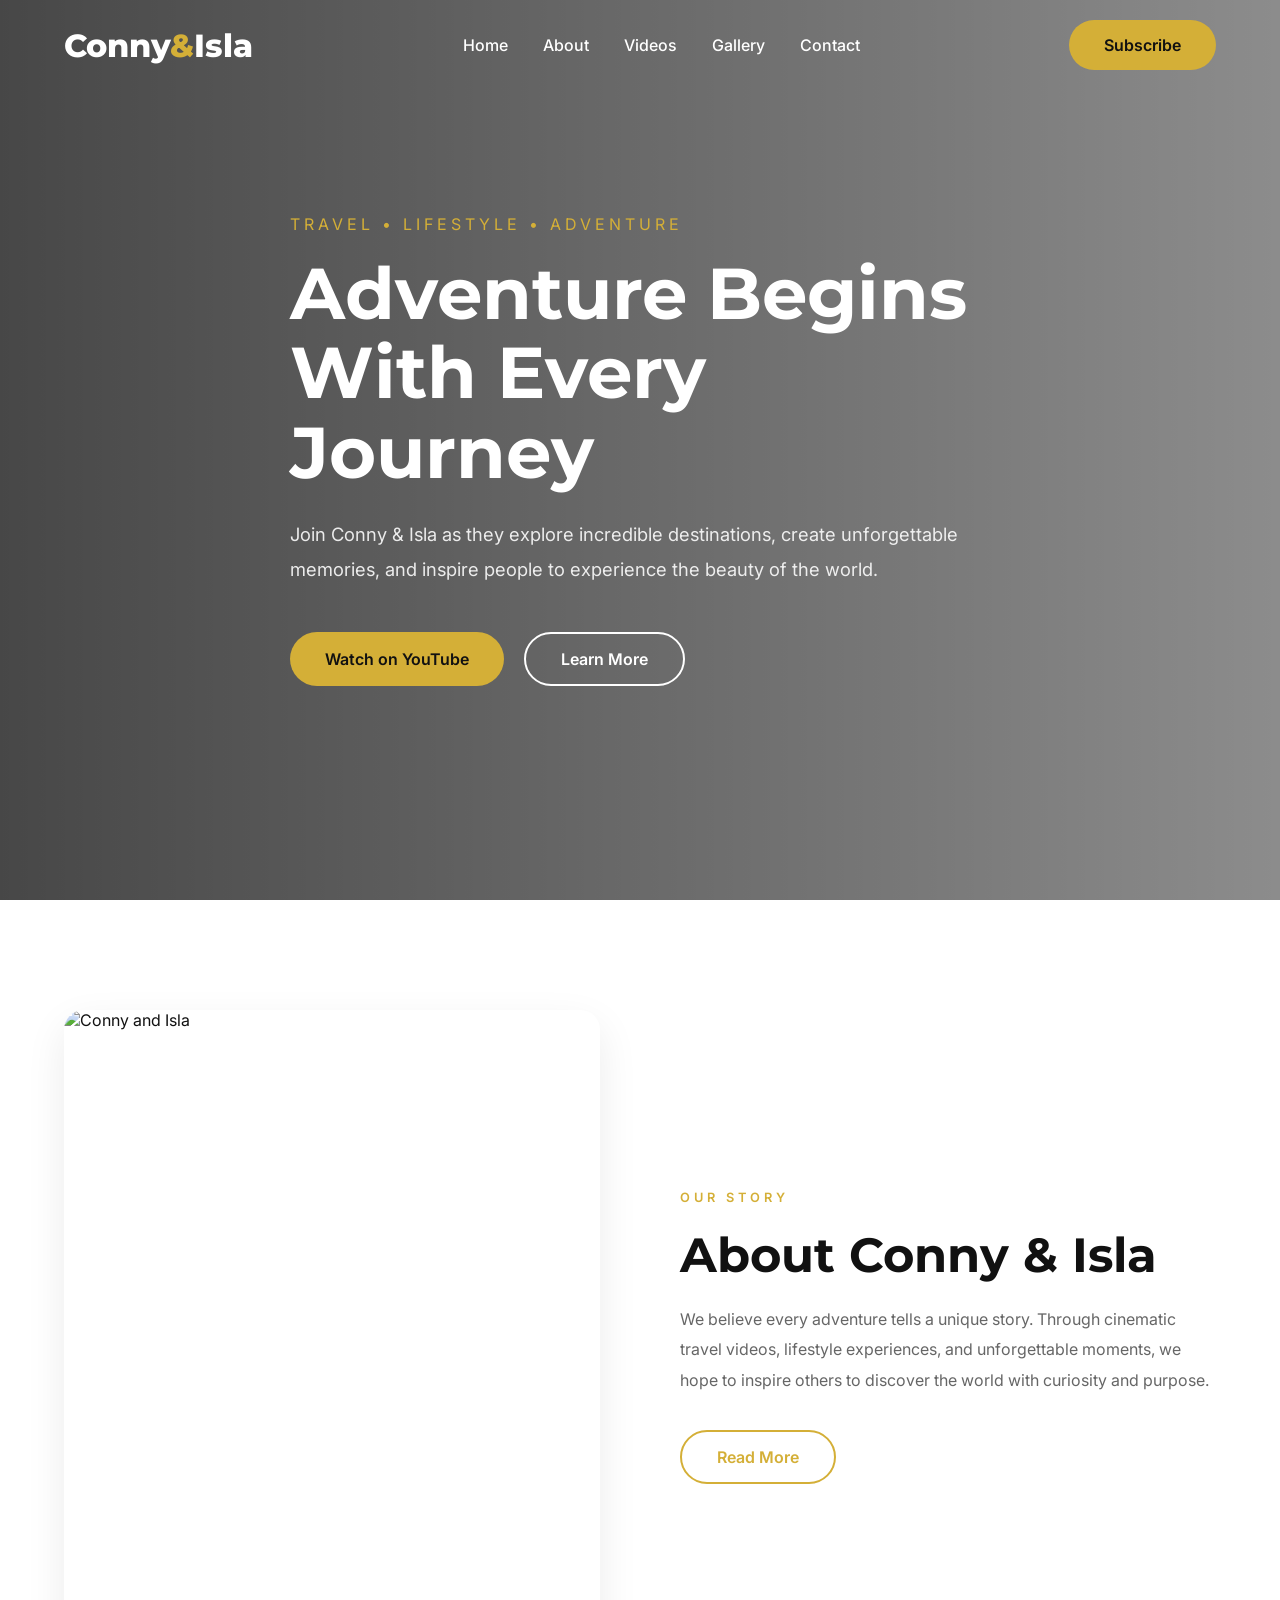
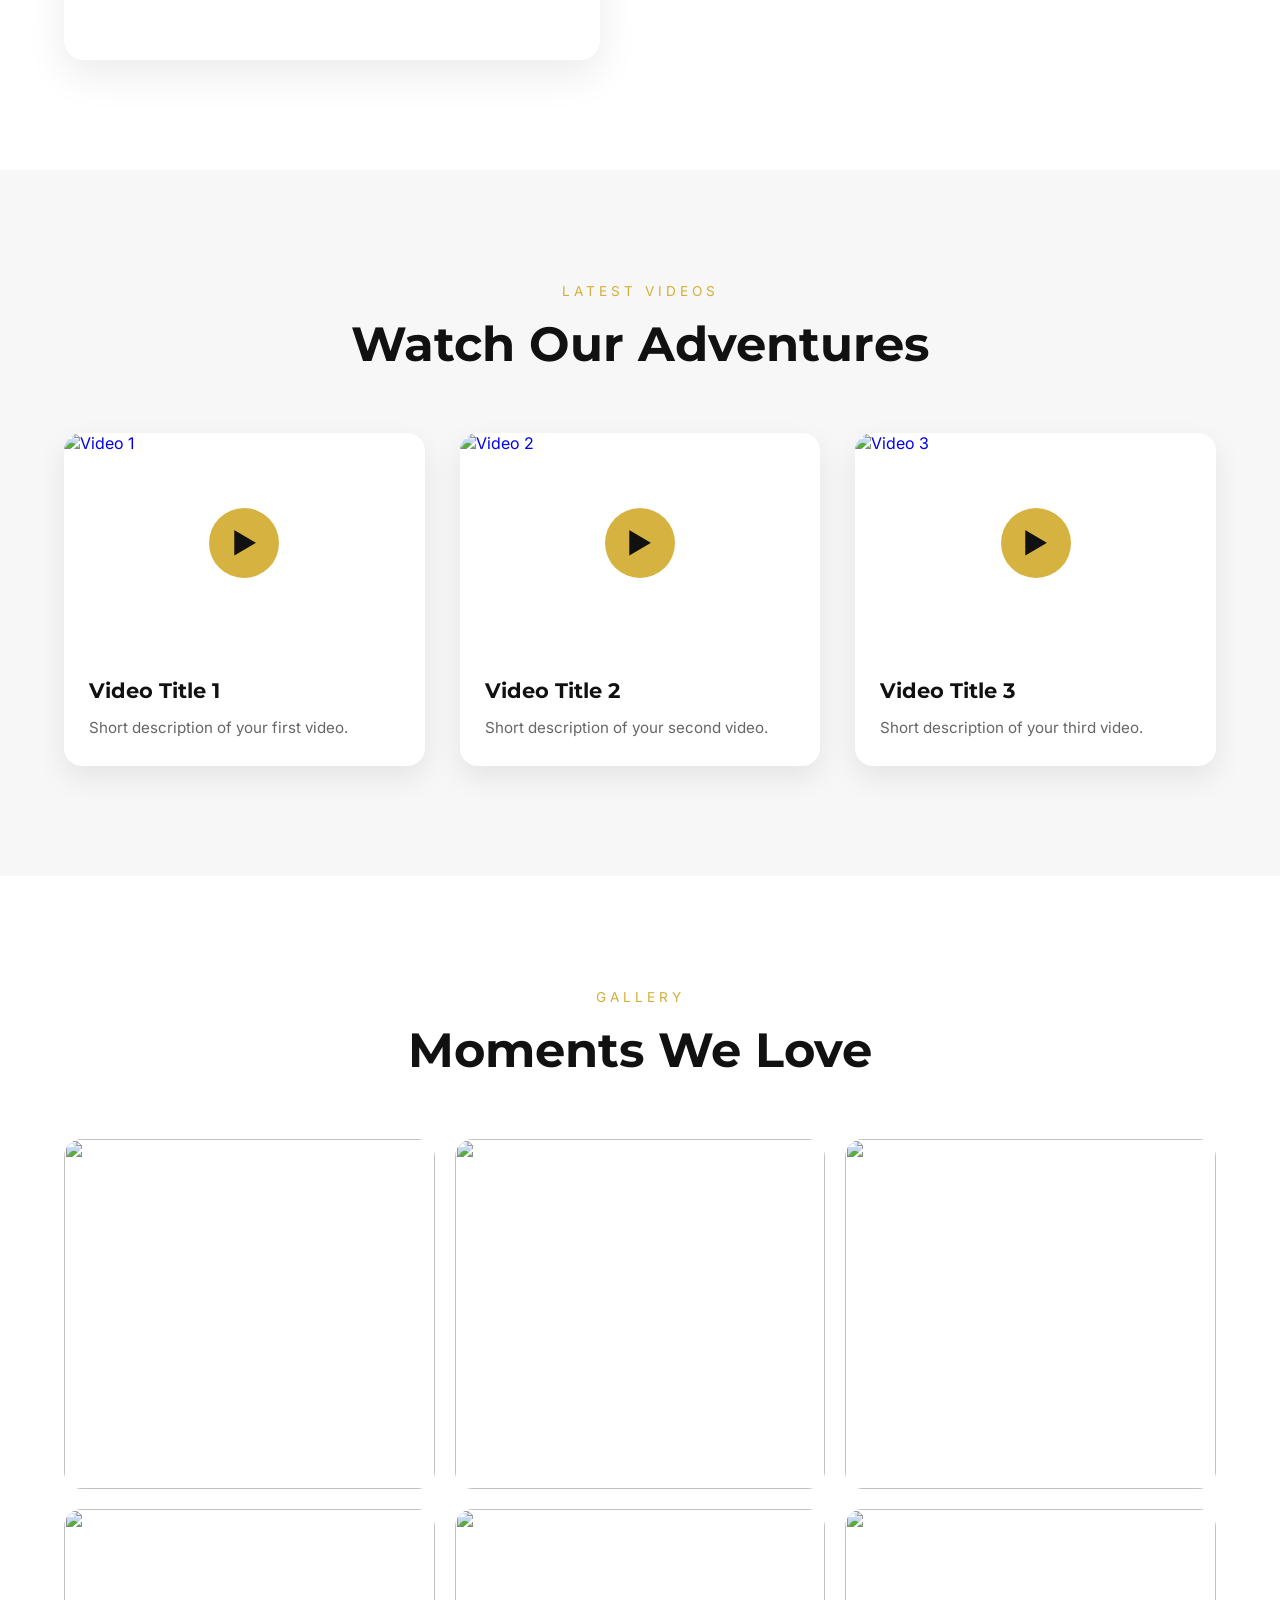
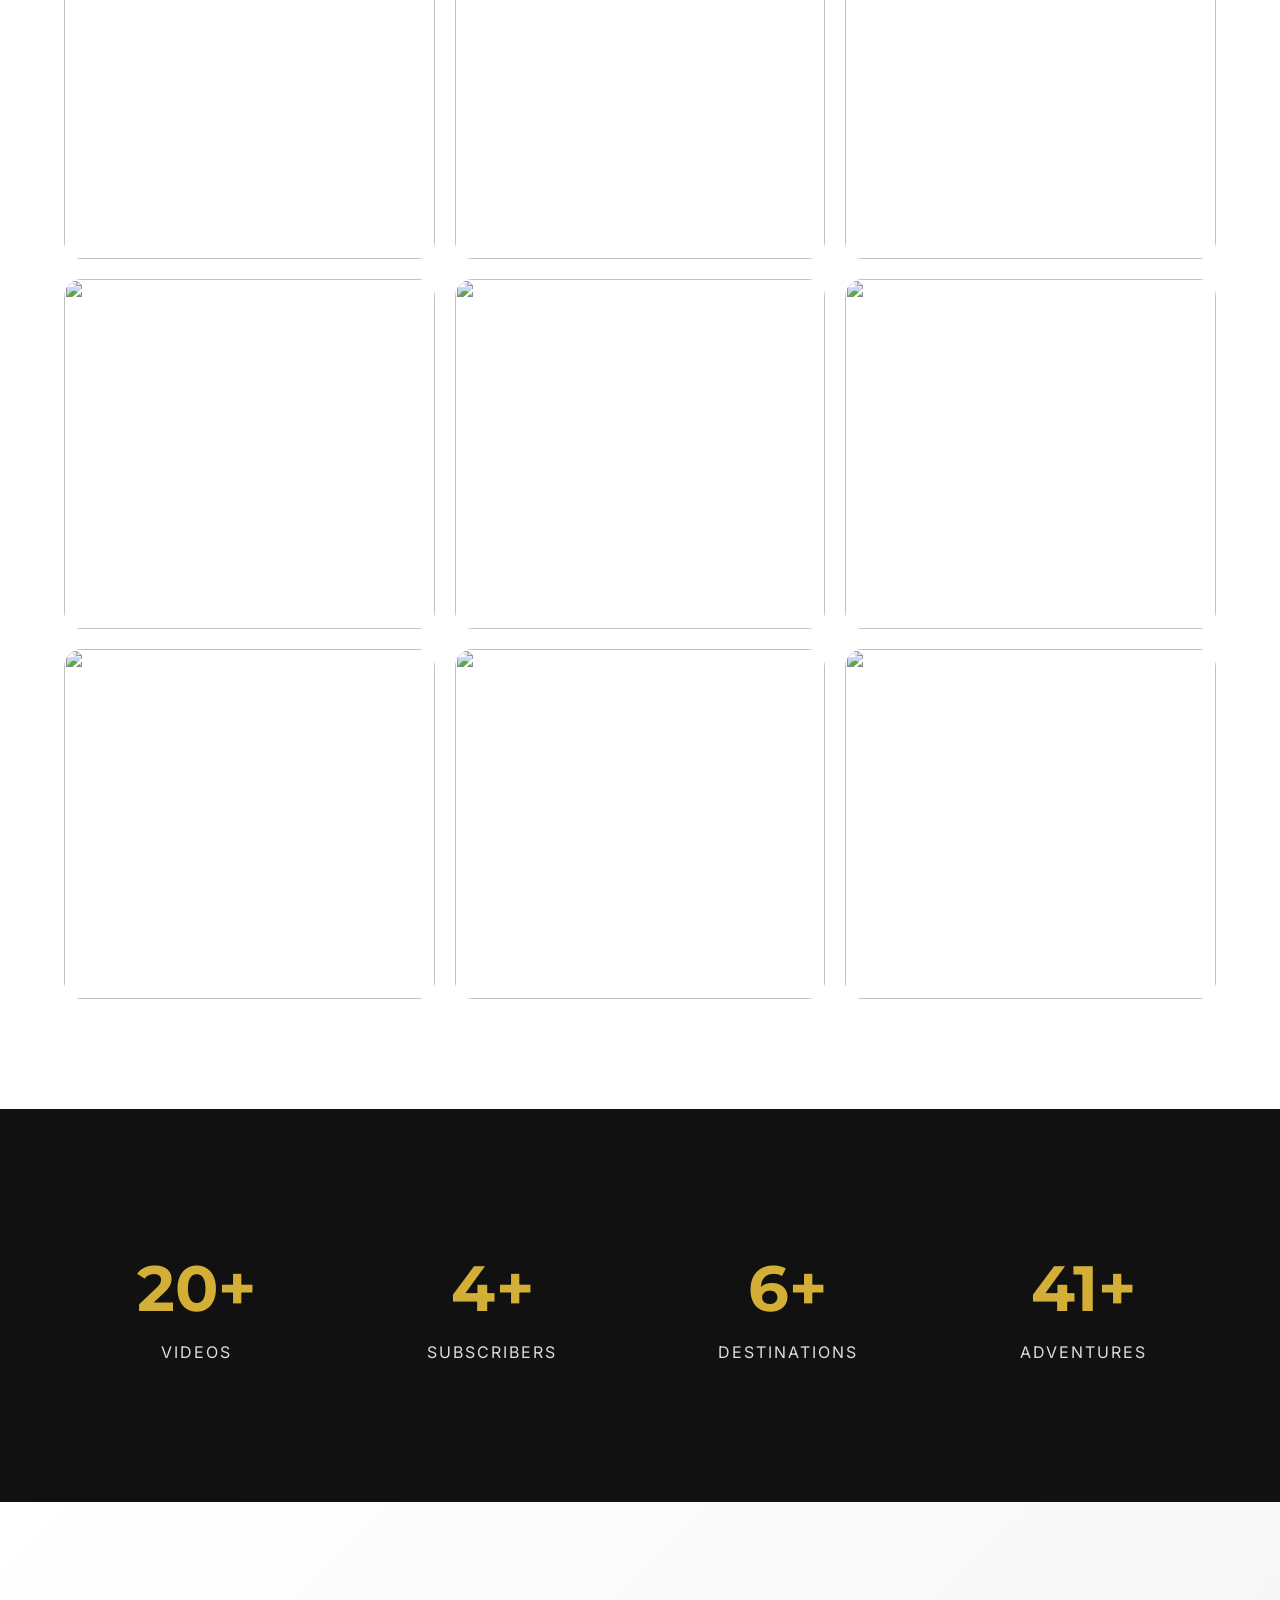
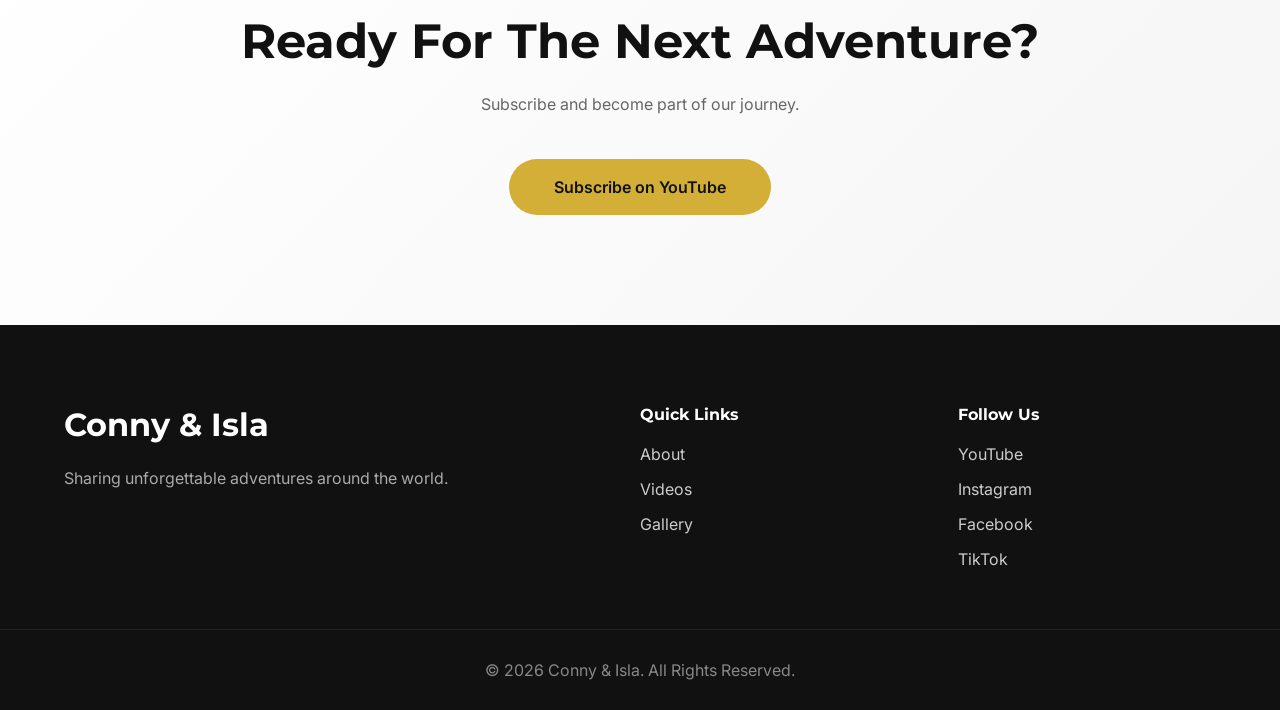
==== index.html @ c7329ea2 "first commit" ====
<!DOCTYPE html>
<html lang="en">

<head>
    <meta charset="UTF-8">
    <meta name="viewport" content="width=device-width, initial-scale=1.0">

    <title>Conny & Isla | Adventure Begins With Every Journey</title>

    <meta name="description"
        content="Follow Conny & Isla as they explore beautiful destinations, share unforgettable adventures, and inspire people around the world.">

    <link rel="preconnect" href="https://fonts.googleapis.com">
    <link rel="preconnect" href="https://fonts.gstatic.com" crossorigin>

    <link href="https://fonts.googleapis.com/css2?family=Montserrat:wght@400;500;600;700;800&family=Inter:wght@300;400;500;600&display=swap" rel="stylesheet">

    <link rel="stylesheet" href="style.css">
</head>

<body>

    <!-- ========================= -->
    <!-- HEADER -->
    <!-- ========================= -->

    <header id="header">

        <div class="container">

            <div class="logo">
                <a href="#">
                    Conny<span>&</span>Isla
                </a>
            </div>

            <nav>

                <ul>

                    <li><a href="#hero">Home</a></li>

                    <li><a href="#about">About</a></li>

                    <li><a href="#videos">Videos</a></li>

                    <li><a href="#gallery">Gallery</a></li>

                    <li><a href="#contact">Contact</a></li>

                </ul>

            </nav>

            <a href="#" class="btn subscribe-btn">
                Subscribe
            </a>

        </div>

    </header>

    <!-- ========================= -->
    <!-- HERO -->
    <!-- ========================= -->

    <section id="hero">

        <div class="overlay"></div>

        <div class="container hero-content">

            <p class="subtitle">
                Travel • Lifestyle • Adventure
            </p>

            <h1>
                Adventure Begins With Every Journey
            </h1>

            <p class="description">

                Join Conny & Isla as they explore incredible destinations,
                create unforgettable memories,
                and inspire people to experience the beauty of the world.

            </p>

            <div class="hero-buttons">

                <a href="#" class="btn primary-btn">
                    Watch on YouTube
                </a>

                <a href="#about" class="btn secondary-btn">
                    Learn More
                </a>

            </div>

        </div>

    </section>

    <!-- ========================= -->
    <!-- ABOUT -->
    <!-- ========================= -->

    <section id="about">

        <div class="container about-grid">

            <div class="about-image">

                <img src="/images/about.jpeg" alt="Conny and Isla">

            </div>

            <div class="about-content">

                <span class="section-tag">

                    Our Story

                </span>

                <h2>

                    About Conny & Isla

                </h2>

                <p>

                    We believe every adventure tells a unique story.

                    Through cinematic travel videos, lifestyle experiences,
                    and unforgettable moments, we hope to inspire others
                    to discover the world with curiosity and purpose.

                </p>

                <a href="#" class="btn outline-btn">

                    Read More

                </a>

            </div>

        </div>

    </section>

    <!-- ========================= -->
    <!-- VIDEOS -->
    <!-- ========================= -->

    <section id="videos">

        <div class="container">

            <div class="section-title">

                <span>

                    Latest Videos

                </span>

                <h2>

                    Watch Our Adventures

                </h2>

            </div>

<div class="video-grid">

    <article class="video-card">

        <a href="https://www.youtube.com/watch?v=VIDEO_ID_1" target="_blank">

            <div class="video-thumbnail">

                <img src="/images/1.jpeg" alt="Video 1">

                <div class="play-button">▶</div>

            </div>

        </a>

        <div class="video-content">

            <h3>Video Title 1</h3>

            <p>Short description of your first video.</p>

        </div>

    </article>

    <article class="video-card">

        <a href="https://www.youtube.com/watch?v=VIDEO_ID_2" target="_blank">

            <div class="video-thumbnail">

                <img src="/images/2.jpeg" alt="Video 2">

                <div class="play-button">▶</div>

            </div>

        </a>

        <div class="video-content">

            <h3>Video Title 2</h3>

            <p>Short description of your second video.</p>

        </div>

    </article>

    <article class="video-card">

        <a href="https://www.youtube.com/watch?v=VIDEO_ID_3" target="_blank">

            <div class="video-thumbnail">

                <img src="/images/3.jpeg" alt="Video 3">

                <div class="play-button">▶</div>

            </div>

        </a>

        <div class="video-content">

            <h3>Video Title 3</h3>

            <p>Short description of your third video.</p>

        </div>

    </article>

</div>

        </div>

    </section>

    <!-- ========================= -->
    <!-- GALLERY -->
    <!-- ========================= -->

    <section id="gallery">

        <div class="container">

            <div class="section-title">

                <span>

                    Gallery

                </span>

                <h2>

                    Moments We Love

                </h2>

            </div>

<div class="gallery-grid">

    <a href="/images/4.jpeg" class="gallery-item">
        <img src="/images/4.jpeg" alt="">
    </a>

    <a href="/images/5.jpeg" class="gallery-item">
        <img src="/images/5.jpeg" alt="">
    </a>

    <a href="/images/6.jpeg" class="gallery-item">
        <img src="/images/6.jpeg" alt="">
    </a>

    <a href="/images/7.jpeg" class="gallery-item">
        <img src="/images/7.jpeg" alt="">
    </a>

    <a href="/images/8.jpeg" class="gallery-item">
        <img src="/images/8.jpeg" alt="">
    </a>

    <a href="/images/9.jpeg" class="gallery-item">
        <img src="/images/9.jpeg" alt="">
    </a>

        <a href="/images/10.jpeg" class="gallery-item">
        <img src="/images/10.jpeg" alt="">
    </a>

    <a href="/images/11.jpeg" class="gallery-item">
        <img src="/images/11.jpeg" alt="">
    </a>

    <a href="/images/12.jpeg" class="gallery-item">
        <img src="/images/12.jpeg" alt="">
    </a>

    <a href="/images/14.jpeg" class="gallery-item">
        <img src="/images/14.jpeg" alt="">
    </a>

        <a href="/images/15.jpeg" class="gallery-item">
        <img src="/images/15.jpeg" alt="">
    </a>

        <a href="/images/16.jpeg" class="gallery-item">
        <img src="/images/16.jpeg" alt="">
    </a>

</div>

<!-- LIGHTBOX -->

<div id="lightbox">

    <span id="close-lightbox">&times;</span>

    <img id="lightbox-img">

</div>

        </div>

    </section>

    <!-- ========================= -->
    <!-- STATS -->
    <!-- ========================= -->

    <section id="stats">

        <div class="container stats-grid">

            <div class="stat">

                <h3>50+</h3>

                <p>Videos</p>

            </div>

            <div class="stat">

                <h3>10K+</h3>

                <p>Subscribers</p>

            </div>

            <div class="stat">

                <h3>15+</h3>

                <p>Destinations</p>

            </div>

            <div class="stat">

                <h3>100+</h3>

                <p>Adventures</p>

            </div>

        </div>

    </section>

    <!-- ========================= -->
    <!-- CTA -->
    <!-- ========================= -->

    <section id="cta">

        <div class="container">

            <h2>

                Ready For The Next Adventure?

            </h2>

            <p>

                Subscribe and become part of our journey.

            </p>

            <a href="#" class="btn primary-btn">

                Subscribe on YouTube

            </a>

        </div>

    </section>

    <!-- ========================= -->
    <!-- FOOTER -->
    <!-- ========================= -->

    <footer id="contact">

        <div class="container footer-grid">

            <div>

                <h3>

                    Conny & Isla

                </h3>

                <p>

                    Sharing unforgettable adventures around the world.

                </p>

            </div>

            <div>

                <h4>

                    Quick Links

                </h4>

                <ul>

                    <li><a href="#about">About</a></li>

                    <li><a href="#videos">Videos</a></li>

                    <li><a href="#gallery">Gallery</a></li>

                </ul>

            </div>

            <div>

                <h4>

                    Follow Us

                </h4>

                <ul>

                    <li><a href="#">YouTube</a></li>

                    <li><a href="#">Instagram</a></li>

                    <li><a href="#">Facebook</a></li>

                    <li><a href="#">TikTok</a></li>

                </ul>

            </div>

        </div>

        <div class="copyright">

            © 2026 Conny & Isla. All Rights Reserved.

        </div>

    </footer>

    <script src="script.js"></script>

</body>

</html>
---- style.css ----
/* ===================================
   GOOGLE FONTS
=================================== */

@import url('https://fonts.googleapis.com/css2?family=Montserrat:wght@400;500;600;700;800&family=Inter:wght@300;400;500;600&display=swap');

/* ===================================
   ROOT
=================================== */

:root{

    --primary:#111111;
    --secondary:#666666;
    --white:#ffffff;
    --light:#f7f7f7;
    --gold:#D4AF37;

    --container:1200px;

    --transition:.35s ease;

    --shadow:0 15px 40px rgba(0,0,0,.08);

}

/* ===================================
   RESET
=================================== */

*{
    margin:0;
    padding:0;
    box-sizing:border-box;
}

html{

    scroll-behavior:smooth;

}

body{

    font-family:'Inter',sans-serif;
    color:var(--primary);
    background:#fff;
    overflow-x:hidden;

}

img{

    width:100%;
    display:block;

}

a{

    text-decoration:none;

}

ul{

    list-style:none;

}

section{

    padding:110px 0;

}

/* ===================================
   CONTAINER
=================================== */

.container{

    width:90%;
    max-width:var(--container);
    margin:auto;

}

/* ===================================
   TYPOGRAPHY
=================================== */

h1,h2,h3,h4{

    font-family:'Montserrat',sans-serif;
    font-weight:700;

}

.section-tag{

    color:var(--gold);
    text-transform:uppercase;
    letter-spacing:4px;
    font-size:.8rem;
    font-weight:600;

}

.section-title{

    text-align:center;
    margin-bottom:60px;

}

.section-title span{

    color:var(--gold);
    text-transform:uppercase;
    letter-spacing:4px;
    font-size:.85rem;

}

.section-title h2{

    margin-top:15px;
    font-size:3rem;

}

/* ===================================
   BUTTONS
=================================== */

.btn{

    display:inline-flex;
    align-items:center;
    justify-content:center;

    padding:15px 35px;

    border-radius:50px;

    transition:var(--transition);

    font-weight:600;

    cursor:pointer;

}

.primary-btn{

    background:var(--gold);
    color:#111;

}

.primary-btn:hover{

    transform:translateY(-4px);
    box-shadow:0 20px 30px rgba(0,0,0,.15);

}

.secondary-btn{

    border:2px solid #fff;
    color:#fff;

}

.secondary-btn:hover{

    background:#fff;
    color:#111;

}

.outline-btn{

    border:2px solid var(--gold);
    color:var(--gold);

}

.outline-btn:hover{

    background:var(--gold);
    color:#111;

}

/* ===================================
   HEADER
=================================== */

#header{

    position:fixed;
    width:100%;
    top:0;
    left:0;

    z-index:999;

    transition:.4s;

}

#header.scrolled{

    background:rgba(255,255,255,.82);

    backdrop-filter:blur(18px);

    box-shadow:0 5px 25px rgba(0,0,0,.08);

}

#header .container{

    display:flex;

    justify-content:space-between;

    align-items:center;

    height:90px;

}

.logo a{

    font-size:2rem;

    font-family:'Montserrat',sans-serif;

    font-weight:800;

    color:#fff;

}

.logo span{

    color:var(--gold);

}

#header.scrolled .logo a{

    color:#111;

}

nav ul{

    display:flex;

    gap:35px;

}

nav a{

    color:#fff;

    font-weight:500;

    transition:.3s;

}

nav a:hover{

    color:var(--gold);

}

#header.scrolled nav a{

    color:#111;

}

.subscribe-btn{

    background:var(--gold);

    color:#111;

}

/* ===================================
   HERO
=================================== */

#hero{

    height:100vh;

    display:flex;

    align-items:center;

    position:relative;

    overflow:hidden;

    background:url("/images/background.png") center center/cover no-repeat;

}

#hero::before{

    content:"";

    position:absolute;

    inset:0;

    background:linear-gradient(to right,
    rgba(0,0,0,.72),
    rgba(0,0,0,.45));

}

.hero-content{

    position:relative;

    z-index:2;

    max-width:700px;

}

.subtitle{

    color:var(--gold);

    letter-spacing:4px;

    text-transform:uppercase;

    margin-bottom:20px;

}

.hero-content h1{

    font-size:4.5rem;

    color:#fff;

    line-height:1.1;

    margin-bottom:25px;

}

.description{

    color:rgba(255,255,255,.88);

    font-size:1.15rem;

    line-height:1.9;

    margin-bottom:45px;

}

.hero-buttons{

    display:flex;

    gap:20px;

}

/* ===================================
   RESPONSIVE
=================================== */

@media(max-width:991px){

.hero-content h1{

    font-size:3.3rem;

}

nav{

    display:none;

}

}

@media(max-width:768px){

section{

    padding:80px 0;

}

.hero-content{

    text-align:center;

}

.hero-content h1{

    font-size:2.5rem;

}

.hero-buttons{

    flex-direction:column;

}

.btn{

    width:100%;

}

.logo a{

    font-size:1.6rem;

}

}

/* ===================================
   ABOUT SECTION
=================================== */

#about{

    background:#fff;

}

.about-grid{

    display:grid;

    grid-template-columns:1fr 1fr;

    gap:80px;

    align-items:center;

}

.about-image{

    overflow:hidden;

    border-radius:20px;

    box-shadow:var(--shadow);

}

.about-image img{

    height:650px;

    object-fit:cover;

    transition:.6s;

}

.about-image:hover img{

    transform:scale(1.05);

}

.about-content h2{

    font-size:3rem;

    margin:20px 0;

}

.about-content p{

    color:var(--secondary);

    line-height:1.9;

    margin-bottom:35px;

}

/* ===================================
   VIDEO SECTION
=================================== */

#videos{

    background:var(--light);

}

.video-grid{

    display:grid;

    grid-template-columns:repeat(3,1fr);

    gap:35px;

}

.video-card{

    background:#fff;

    border-radius:18px;

    overflow:hidden;

    box-shadow:0 12px 30px rgba(0,0,0,.08);

    transition:.35s;

    cursor:pointer;

}

.video-card:hover{

    transform:translateY(-12px);

    box-shadow:0 25px 45px rgba(0,0,0,.18);

}

.video-thumbnail{

    position:relative;

    height:220px;

    overflow:hidden;

}

.video-thumbnail img{

    width:100%;

    height:100%;

    object-fit:cover;

    transition:.5s;

}

.video-card:hover img{

    transform:scale(1.08);

}

.play-button{

    position:absolute;

    top:50%;

    left:50%;

    transform:translate(-50%,-50%);

    width:70px;

    height:70px;

    border-radius:50%;

    background:rgba(212,175,55,.95);

    display:flex;

    justify-content:center;

    align-items:center;

    font-size:28px;

    color:#111;

    transition:.3s;

}

.video-card:hover .play-button{

    transform:translate(-50%,-50%) scale(1.12);

}

.video-content{

    padding:25px;

}

.video-content h3{

    font-size:1.3rem;

    margin-bottom:12px;

}

.video-content p{

    color:var(--secondary);

    line-height:1.7;

    font-size:.95rem;

}

/* ===================================
   GALLERY
=================================== */

#gallery{

    background:#fff;

}

.gallery-grid{

    display:grid;

    grid-template-columns:repeat(3,1fr);

    gap:20px;

}

.gallery-item{

    position:relative;

    overflow:hidden;

    border-radius:18px;

    cursor:pointer;

}

.gallery-item img{

    width:100%;

    height:350px;

    object-fit:cover;

    transition:.6s;

}

.gallery-item:hover img{

    transform:scale(1.08);

}

.gallery-item::after{

    content:'';

    position:absolute;

    inset:0;

    background:rgba(0,0,0,.25);

    opacity:0;

    transition:.4s;

}

.gallery-item:hover::after{

    opacity:1;

}

/* ===================================
   PREMIUM HOVER EFFECTS
=================================== */

.video-card,
.gallery-item,
.about-image{

    transition:.4s ease;

}

.video-card:hover,
.gallery-item:hover,
.about-image:hover{

    transform:translateY(-6px);

}

/* ===================================
   TABLET
=================================== */

@media(max-width:991px){

.about-grid{

    grid-template-columns:1fr;

}

.about-image img{

    height:500px;

}

.video-grid{

    grid-template-columns:repeat(2,1fr);

}

.gallery-grid{

    grid-template-columns:repeat(2,1fr);

}

}

/* ===================================
   MOBILE
=================================== */

@media(max-width:768px){

.about-content{

    text-align:center;

}

.about-content h2{

    font-size:2.2rem;

}

.video-grid{

    grid-template-columns:1fr;

}

.gallery-grid{

    grid-template-columns:1fr;

}

.gallery-item img{

    height:260px;

}

}

/* ===================================
   STATS SECTION
=================================== */

#stats{

    background:#111;
    color:#fff;

}

.stats-grid{

    display:grid;
    grid-template-columns:repeat(4,1fr);
    gap:30px;

}

.stat{

    text-align:center;
    padding:30px;

}

.stat h3{

    font-size:4rem;
    color:var(--gold);
    margin-bottom:15px;

}

.stat p{

    color:#ddd;
    letter-spacing:2px;
    text-transform:uppercase;

}

/* ===================================
   CTA SECTION
=================================== */

#cta{

    background:linear-gradient(135deg,#ffffff,#f5f5f5);
    text-align:center;

}

#cta h2{

    font-size:3rem;
    margin-bottom:20px;

}

#cta p{

    max-width:650px;
    margin:0 auto 40px;
    color:var(--secondary);
    line-height:1.8;

}

#cta .btn{

    font-size:1rem;
    padding:18px 45px;

}

/* ===================================
   FOOTER
=================================== */

footer{

    background:#111;
    color:#fff;
    padding-top:80px;

}

.footer-grid{

    display:grid;
    grid-template-columns:2fr 1fr 1fr;
    gap:60px;

}

footer h3{

    font-size:2rem;
    margin-bottom:20px;

}

footer h4{

    margin-bottom:20px;

}

footer p{

    color:#aaa;
    line-height:1.8;

}

footer ul{

    display:flex;
    flex-direction:column;
    gap:15px;

}

footer a{

    color:#ccc;
    transition:.3s;

}

footer a:hover{

    color:var(--gold);
    padding-left:8px;

}

.copyright{

    margin-top:60px;
    padding:30px;
    border-top:1px solid rgba(255,255,255,.08);
    text-align:center;
    color:#888;

}

/* ===================================
   SCROLL ANIMATION
=================================== */

.reveal{

    opacity:0;
    transform:translateY(60px);
    transition:all .8s ease;

}

.reveal.active{

    opacity:1;
    transform:translateY(0);

}

/* ===================================
   IMAGE EFFECTS
=================================== */

img{

    transition:.5s;

}

img:hover{

    filter:brightness(1.05);

}

/* ===================================
   CUSTOM SCROLLBAR
=================================== */

::-webkit-scrollbar{

    width:8px;

}

::-webkit-scrollbar-track{

    background:#f3f3f3;

}

::-webkit-scrollbar-thumb{

    background:var(--gold);
    border-radius:20px;

}

::-webkit-scrollbar-thumb:hover{

    background:#b99120;

}

/* ===================================
   SELECTION
=================================== */

::selection{

    background:var(--gold);
    color:#111;

}

/* ===================================
   UTILITIES
=================================== */

.text-center{

    text-align:center;

}

.mt-50{

    margin-top:50px;

}

.mb-50{

    margin-bottom:50px;

}

/* ===================================
   TABLET
=================================== */

@media(max-width:991px){

.stats-grid{

    grid-template-columns:repeat(2,1fr);

}

.footer-grid{

    grid-template-columns:1fr;
    text-align:center;

}

footer ul{

    align-items:center;

}

}

/* ===================================
   MOBILE
=================================== */

@media(max-width:768px){

#cta h2{

    font-size:2.2rem;

}

.stat h3{

    font-size:2.7rem;

}

.stats-grid{

    grid-template-columns:1fr;

}

footer{

    text-align:center;

}

}

/* Scroll To Top */

#scrollTop{

position:fixed;

bottom:30px;

right:30px;

width:55px;

height:55px;

border:none;

border-radius:50%;

background:#D4AF37;

color:#111;

font-size:22px;

cursor:pointer;

opacity:0;

visibility:hidden;

transition:.35s;

z-index:999;

box-shadow:0 10px 25px rgba(0,0,0,.15);

}

#scrollTop.show{

opacity:1;

visibility:visible;

}

#scrollTop:hover{

transform:translateY(-5px);

}

/* Ripple */

.btn{

position:relative;

overflow:hidden;

}

.ripple{

position:absolute;

width:15px;

height:15px;

background:rgba(255,255,255,.5);

border-radius:50%;

transform:translate(-50%,-50%);

animation:ripple .6s linear;

}

@keyframes ripple{

from{

width:0;

height:0;

opacity:1;

}

to{

width:450px;

height:450px;

opacity:0;

}

}

/* ===========================
   LIGHTBOX
=========================== */

#lightbox{

    position:fixed;

    inset:0;

    background:rgba(0,0,0,.95);

    display:flex;

    justify-content:center;

    align-items:center;

    opacity:0;

    visibility:hidden;

    transition:.35s;

    z-index:9999;

}

#lightbox.active{

    opacity:1;

    visibility:visible;

}

#lightbox img{

    max-width:90%;

    max-height:90%;

    border-radius:10px;

}

#close-lightbox{

    position:absolute;

    top:30px;

    right:40px;

    color:#fff;

    font-size:60px;

    cursor:pointer;

    transition:.3s;

}

#close-lightbox:hover{

    color:#D4AF37;

}
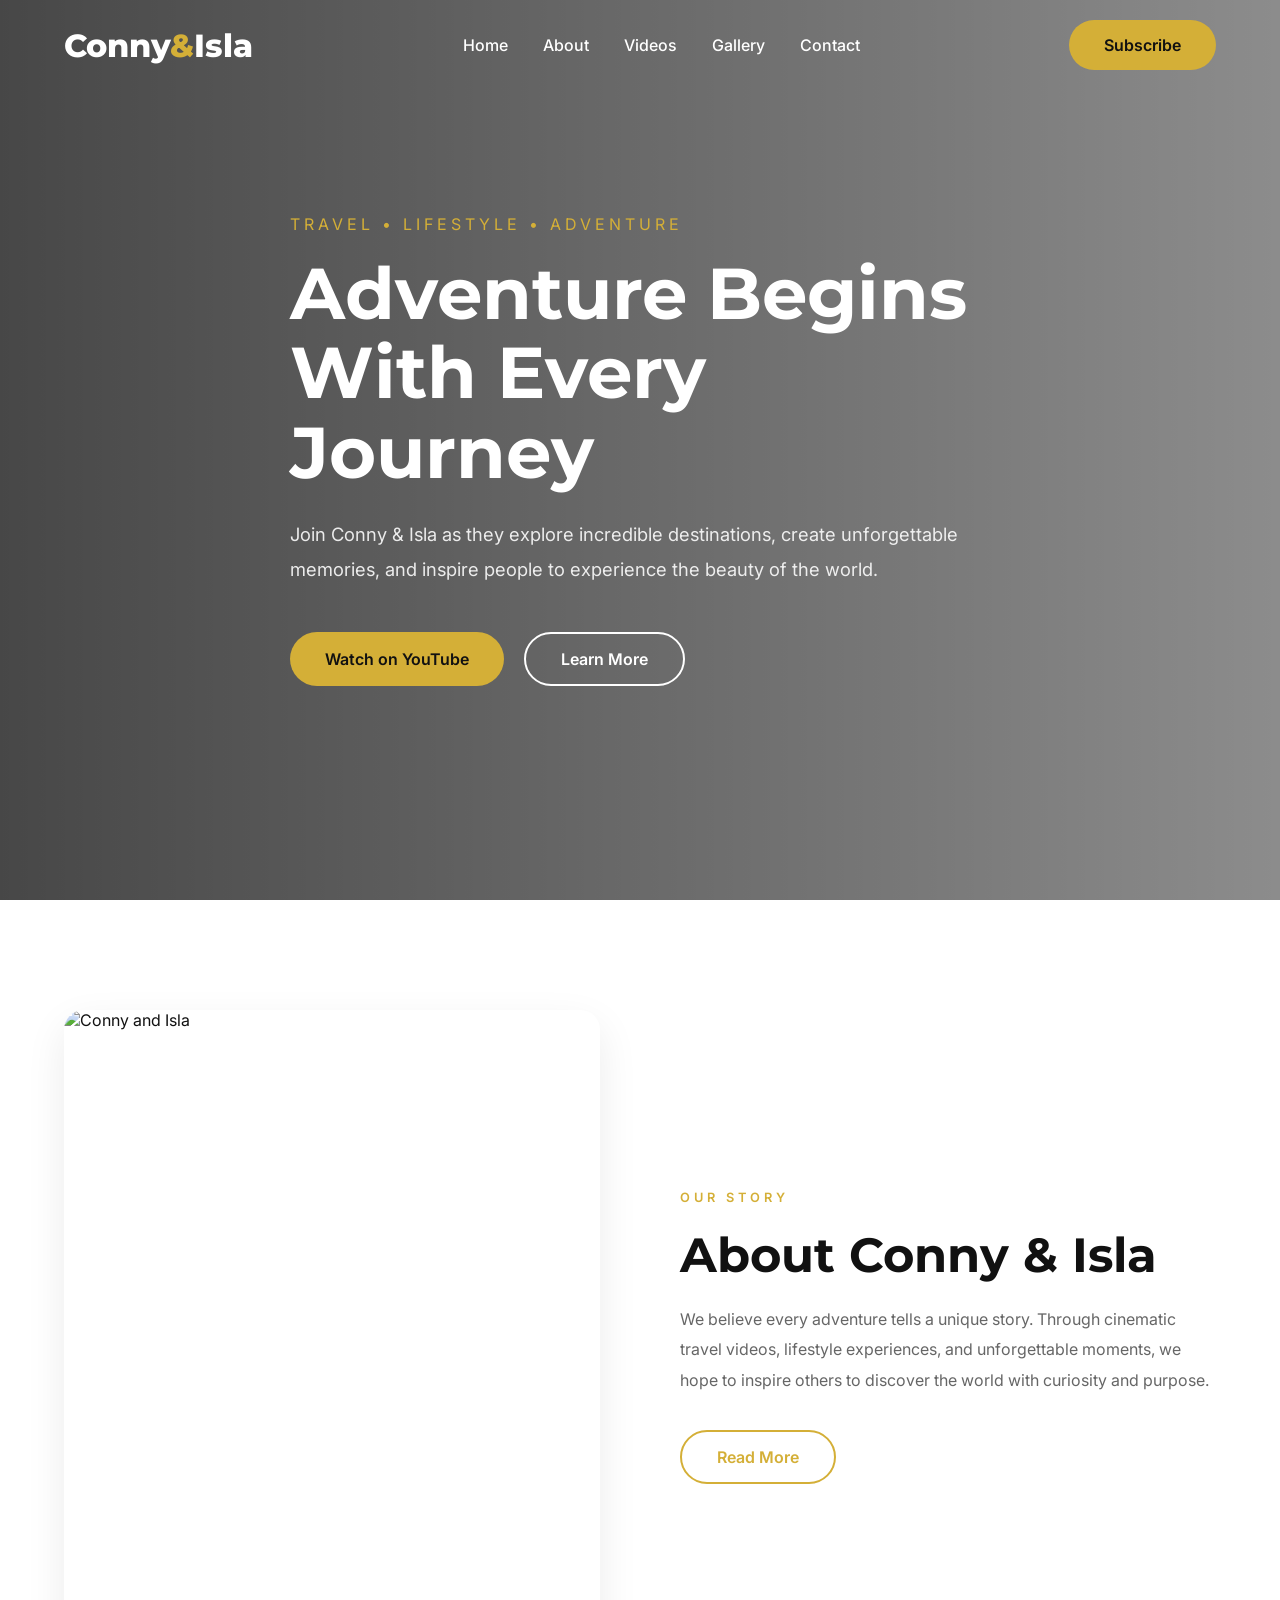
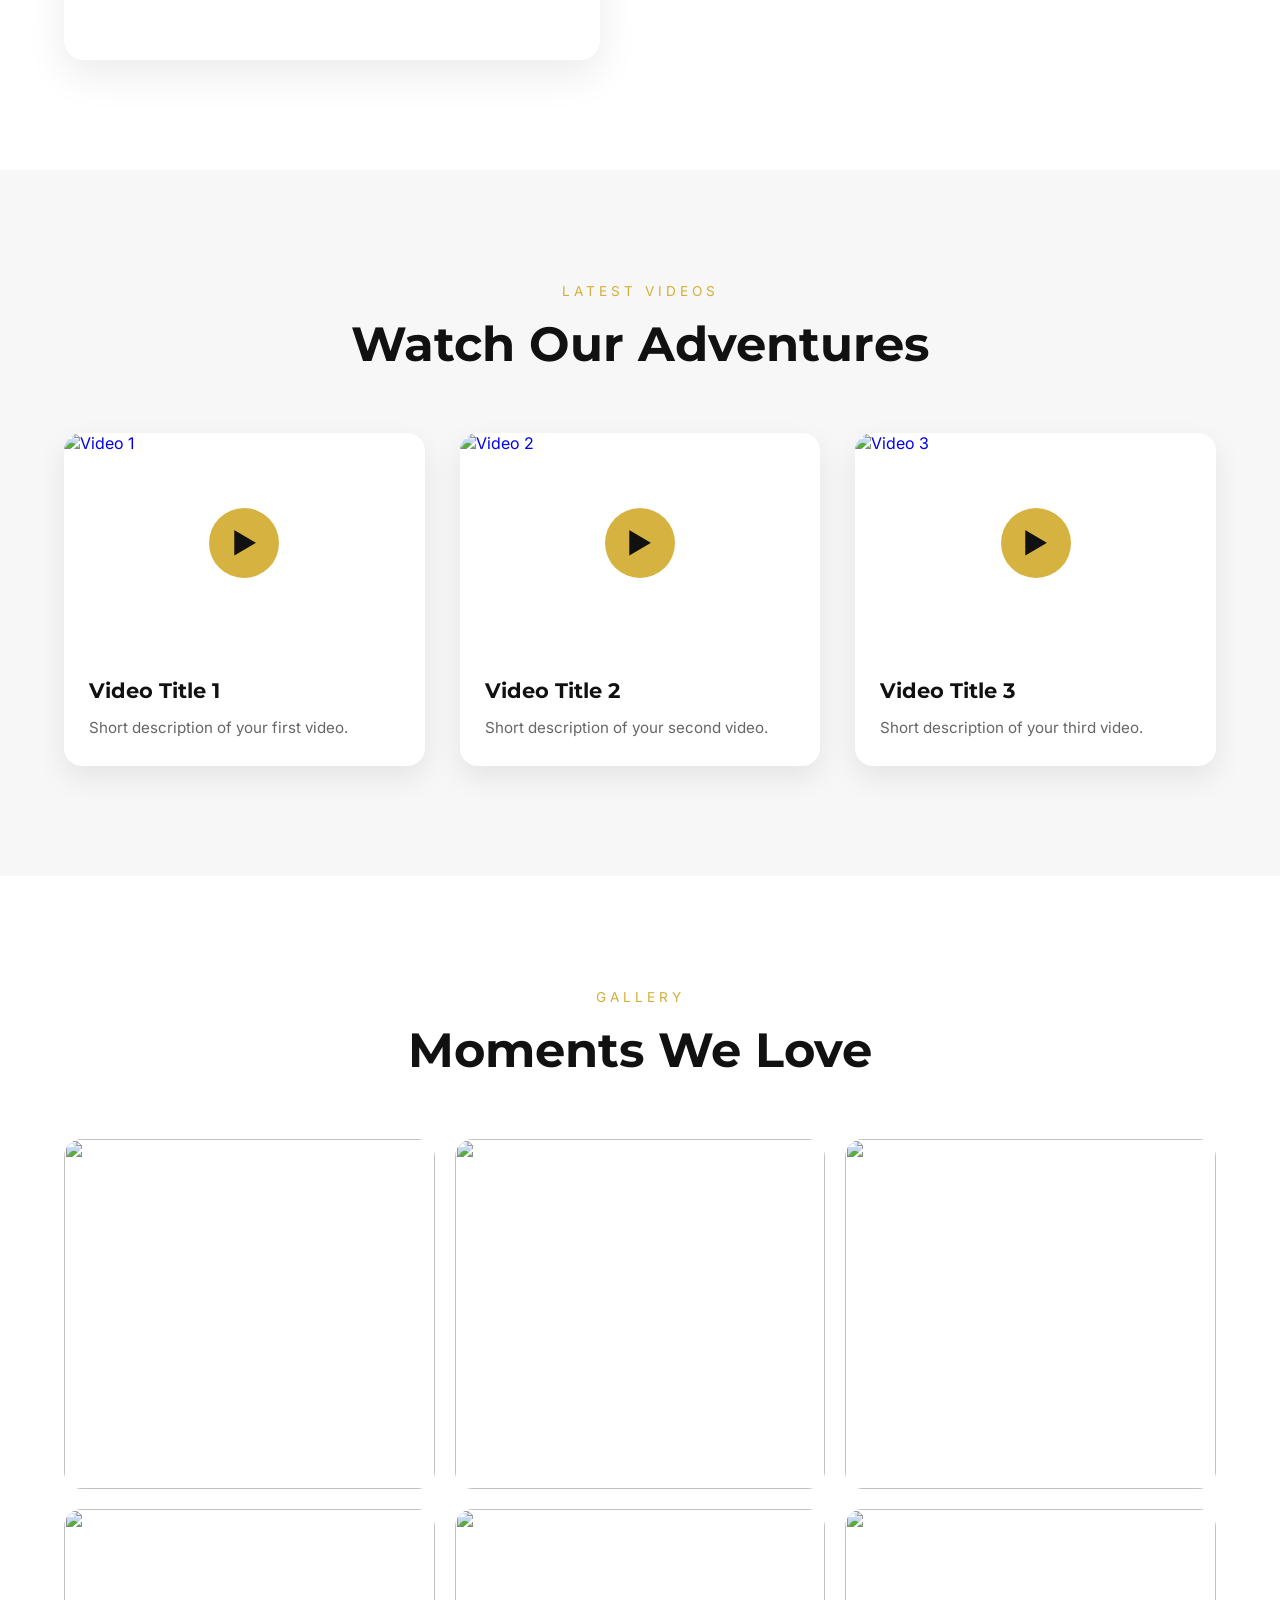
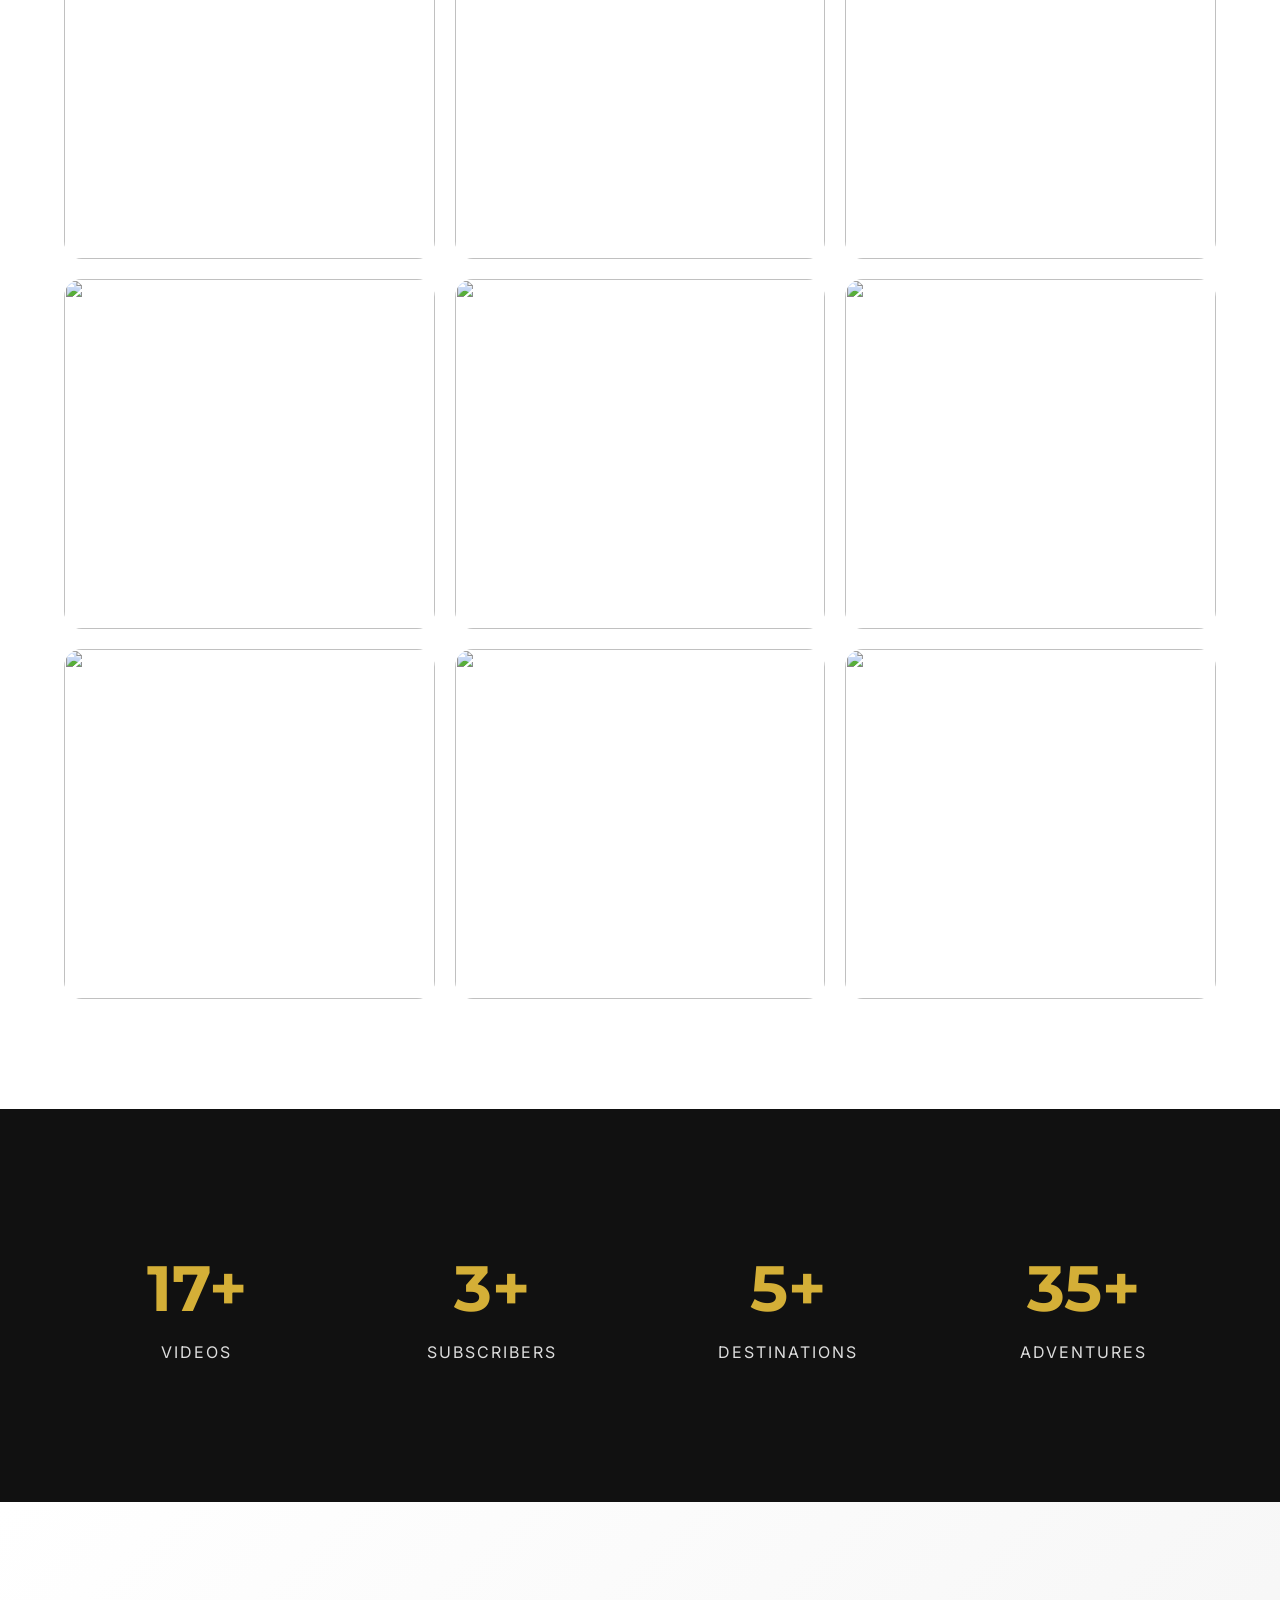
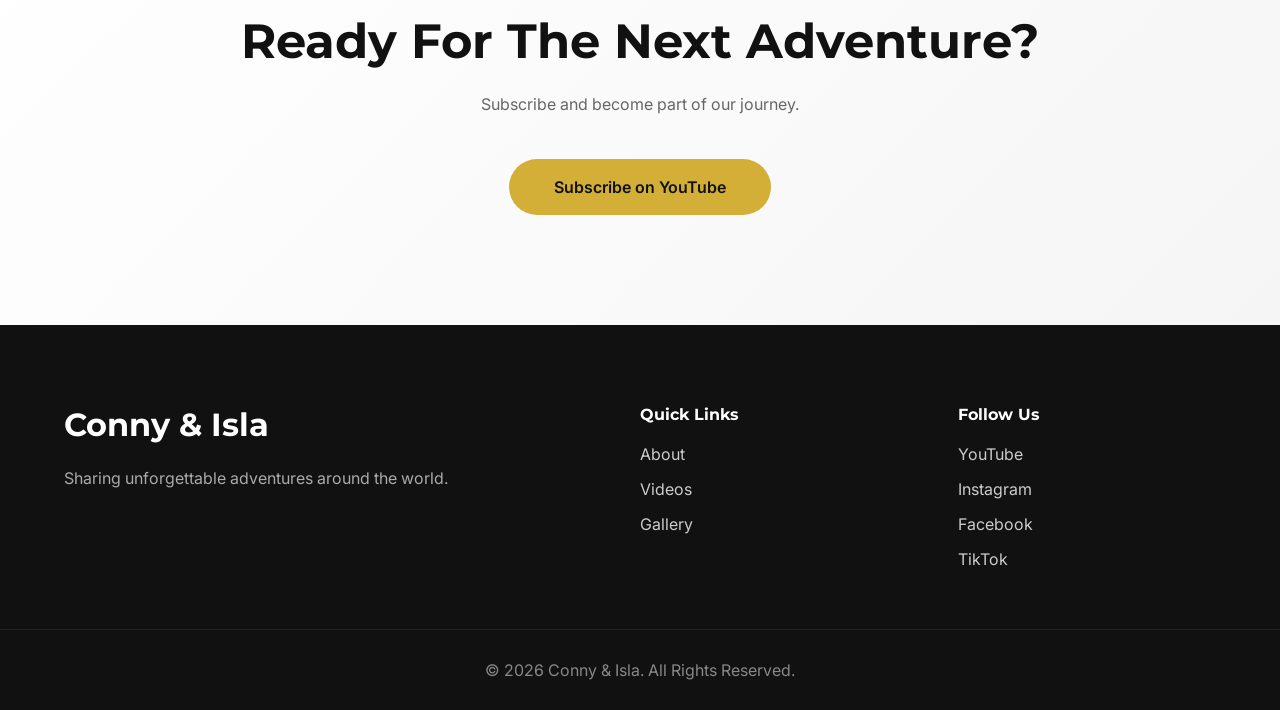
==== commit 966243b7: "update" ====
--- a/index.html
+++ b/index.html
@@ -184,7 +184,7 @@
 
             <div class="video-thumbnail">
 
-                <img src="/images/1.jpeg" alt="Video 1">
+                <img src="images/1.jpeg" alt="Video 1">
 
                 <div class="play-button">▶</div>
 
@@ -208,7 +208,7 @@
 
             <div class="video-thumbnail">
 
-                <img src="/images/2.jpeg" alt="Video 2">
+                <img src="images/2.jpeg" alt="Video 2">
 
                 <div class="play-button">▶</div>
 
@@ -232,7 +232,7 @@
 
             <div class="video-thumbnail">
 
-                <img src="/images/3.jpeg" alt="Video 3">
+                <img src="images/3.jpeg" alt="Video 3">
 
                 <div class="play-button">▶</div>
 
@@ -282,52 +282,52 @@
 
 <div class="gallery-grid">
 
-    <a href="/images/4.jpeg" class="gallery-item">
+    <a href="images/4.jpeg" class="gallery-item">
         <img src="/images/4.jpeg" alt="">
     </a>
 
-    <a href="/images/5.jpeg" class="gallery-item">
+    <a href="images/5.jpeg" class="gallery-item">
         <img src="/images/5.jpeg" alt="">
     </a>
 
-    <a href="/images/6.jpeg" class="gallery-item">
+    <a href="images/6.jpeg" class="gallery-item">
         <img src="/images/6.jpeg" alt="">
     </a>
 
-    <a href="/images/7.jpeg" class="gallery-item">
+    <a href="images/7.jpeg" class="gallery-item">
         <img src="/images/7.jpeg" alt="">
     </a>
 
-    <a href="/images/8.jpeg" class="gallery-item">
+    <a href="images/8.jpeg" class="gallery-item">
         <img src="/images/8.jpeg" alt="">
     </a>
 
-    <a href="/images/9.jpeg" class="gallery-item">
+    <a href="images/9.jpeg" class="gallery-item">
         <img src="/images/9.jpeg" alt="">
     </a>
 
-        <a href="/images/10.jpeg" class="gallery-item">
+        <a href="images/10.jpeg" class="gallery-item">
         <img src="/images/10.jpeg" alt="">
     </a>
 
-    <a href="/images/11.jpeg" class="gallery-item">
+    <a href="images/11.jpeg" class="gallery-item">
         <img src="/images/11.jpeg" alt="">
     </a>
 
-    <a href="/images/12.jpeg" class="gallery-item">
+    <a href="images/12.jpeg" class="gallery-item">
         <img src="/images/12.jpeg" alt="">
     </a>
 
-    <a href="/images/14.jpeg" class="gallery-item">
-        <img src="/images/14.jpeg" alt="">
-    </a>
-
-        <a href="/images/15.jpeg" class="gallery-item">
-        <img src="/images/15.jpeg" alt="">
-    </a>
-
-        <a href="/images/16.jpeg" class="gallery-item">
-        <img src="/images/16.jpeg" alt="">
+    <a href="images/14.jpeg" class="gallery-item">
+        <img src="images/14.jpeg" alt="">
+    </a>
+
+        <a href="images/15.jpeg" class="gallery-item">
+        <img src="images/15.jpeg" alt="">
+    </a>
+
+        <a href="images/16.jpeg" class="gallery-item">
+        <img src="images/16.jpeg" alt="">
     </a>
 
 </div>
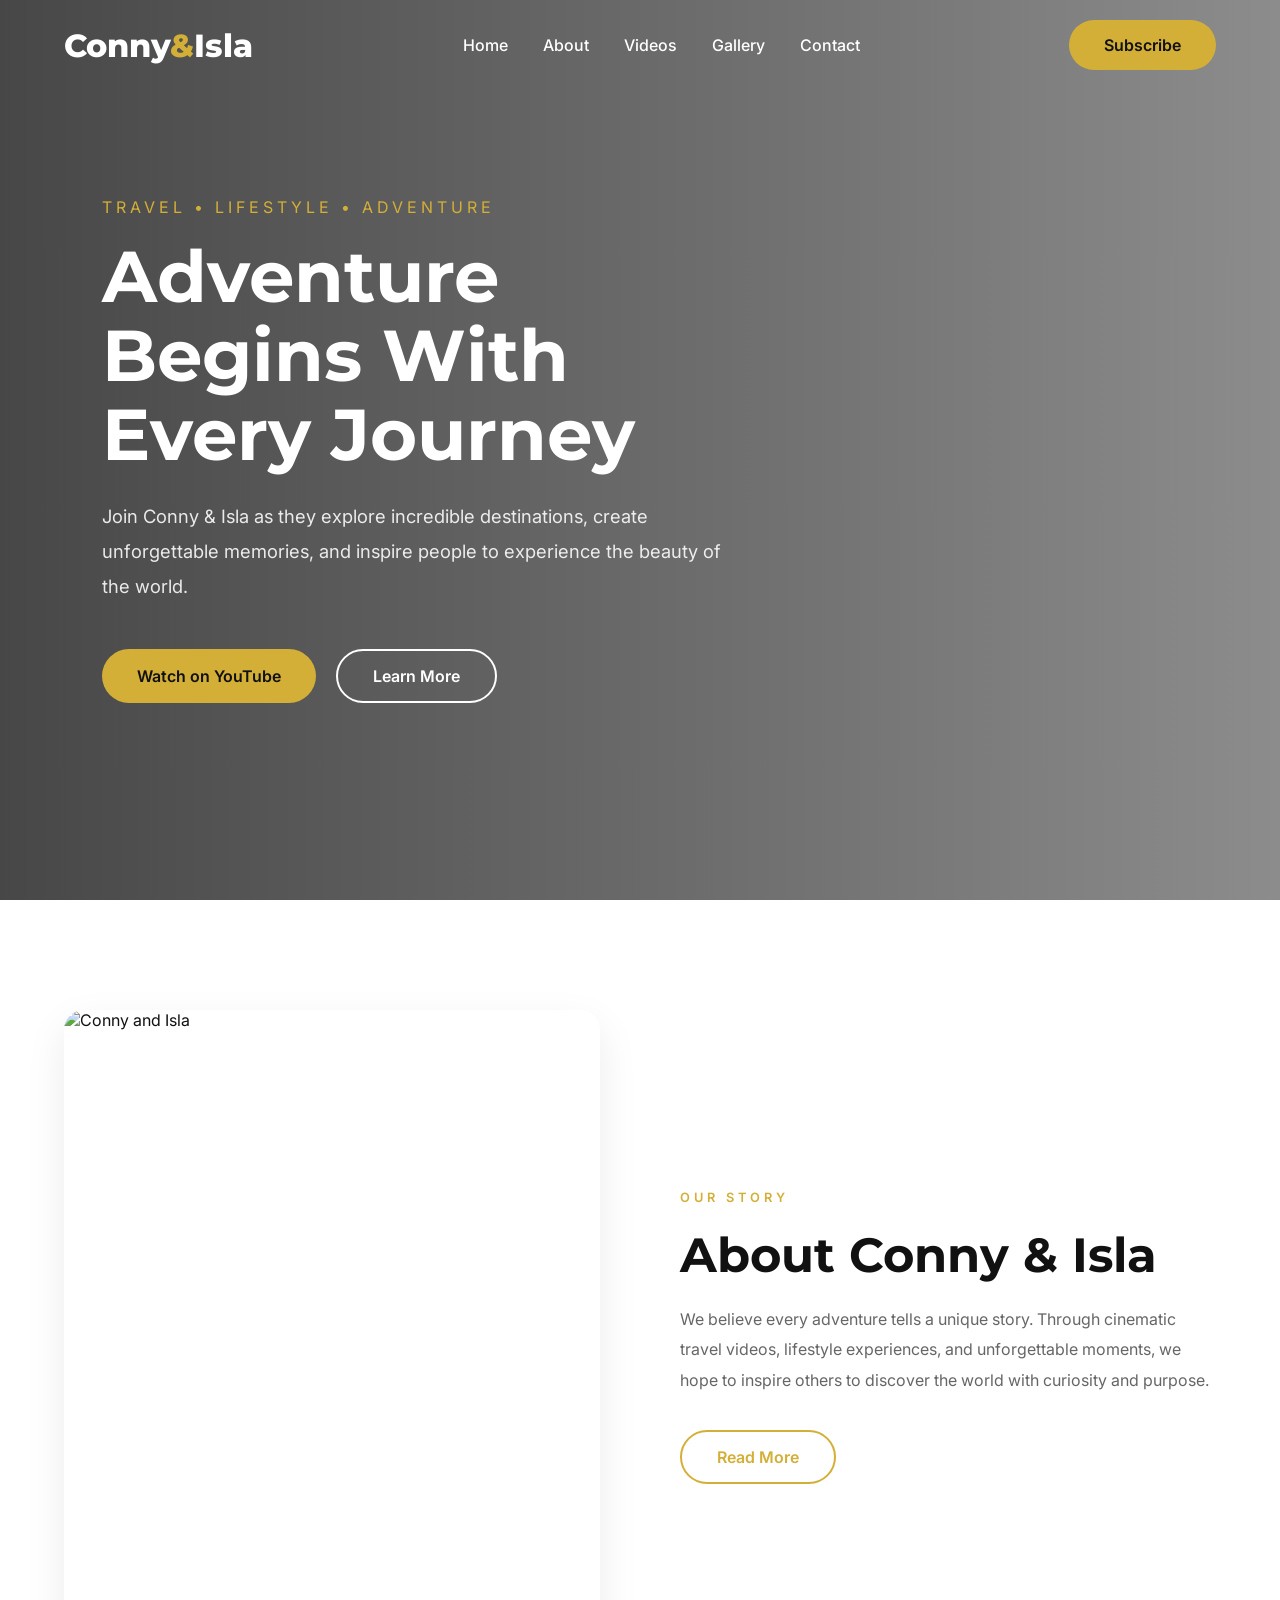
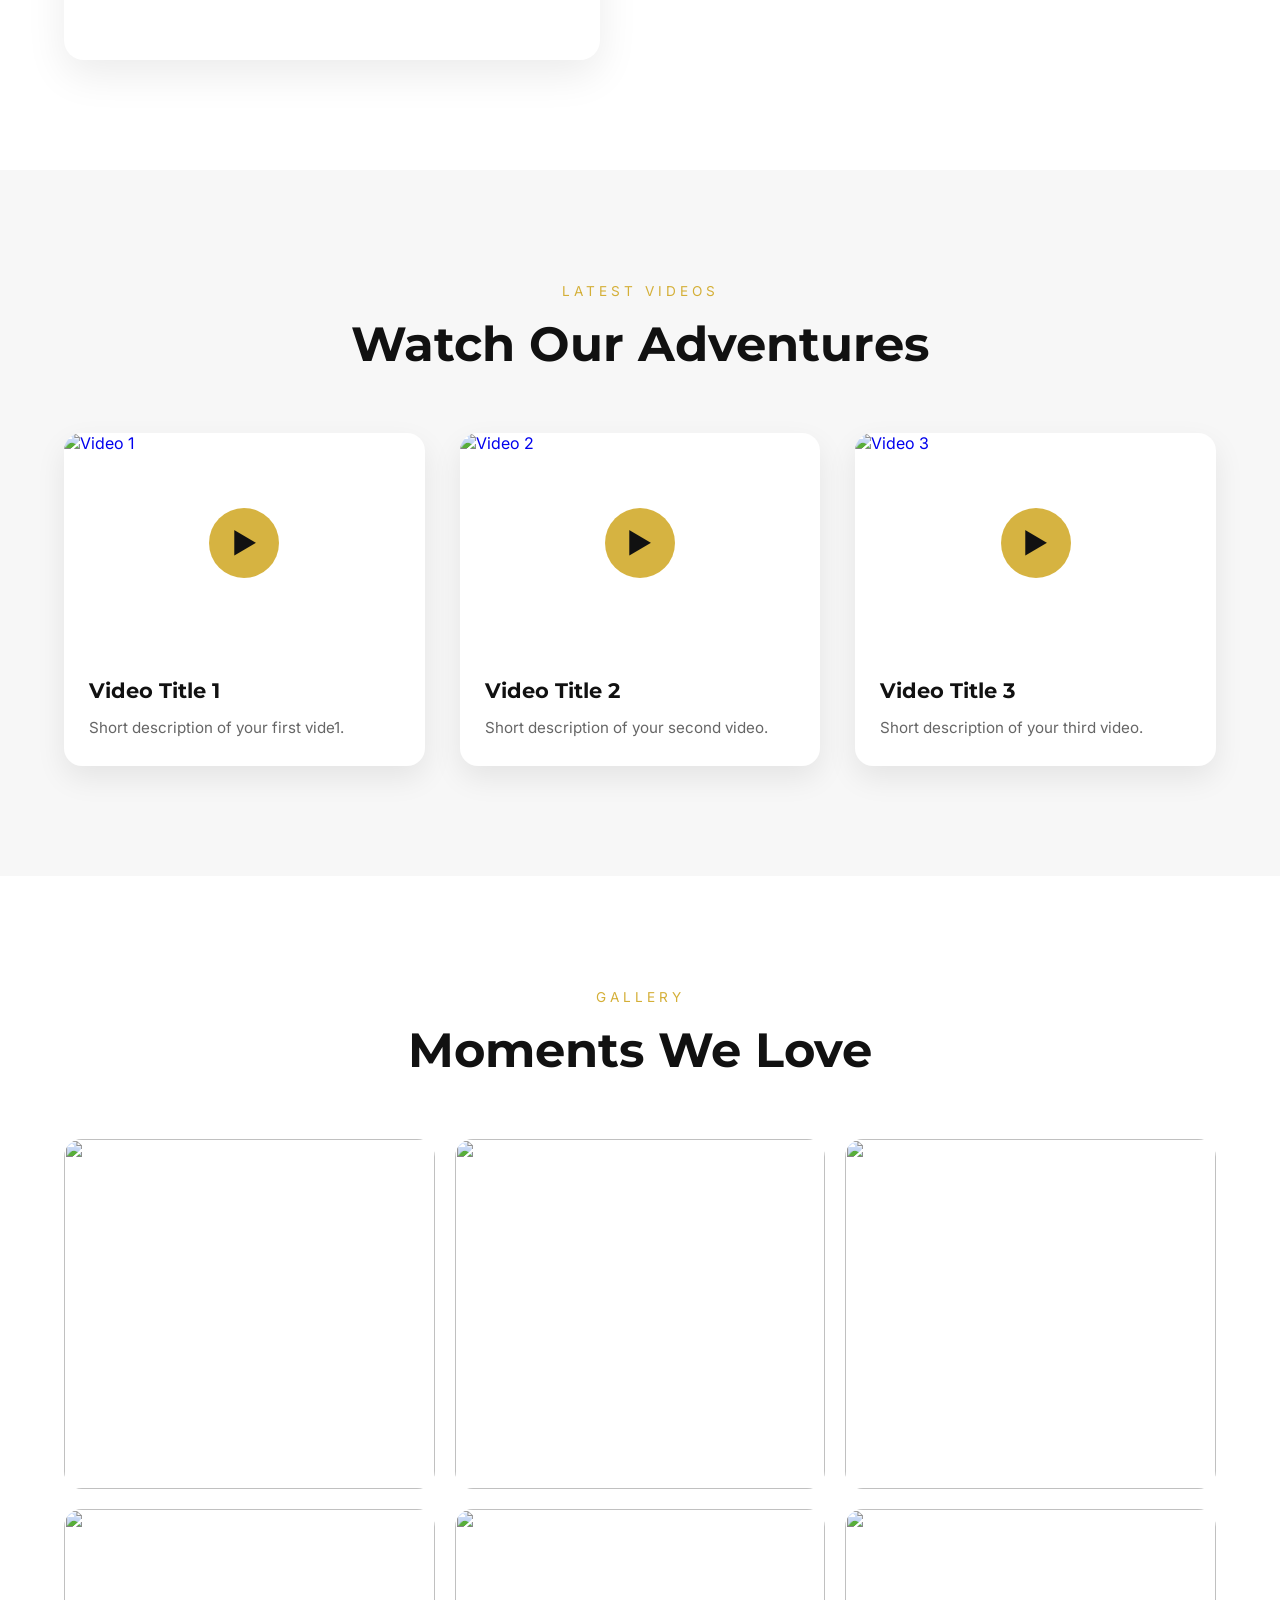
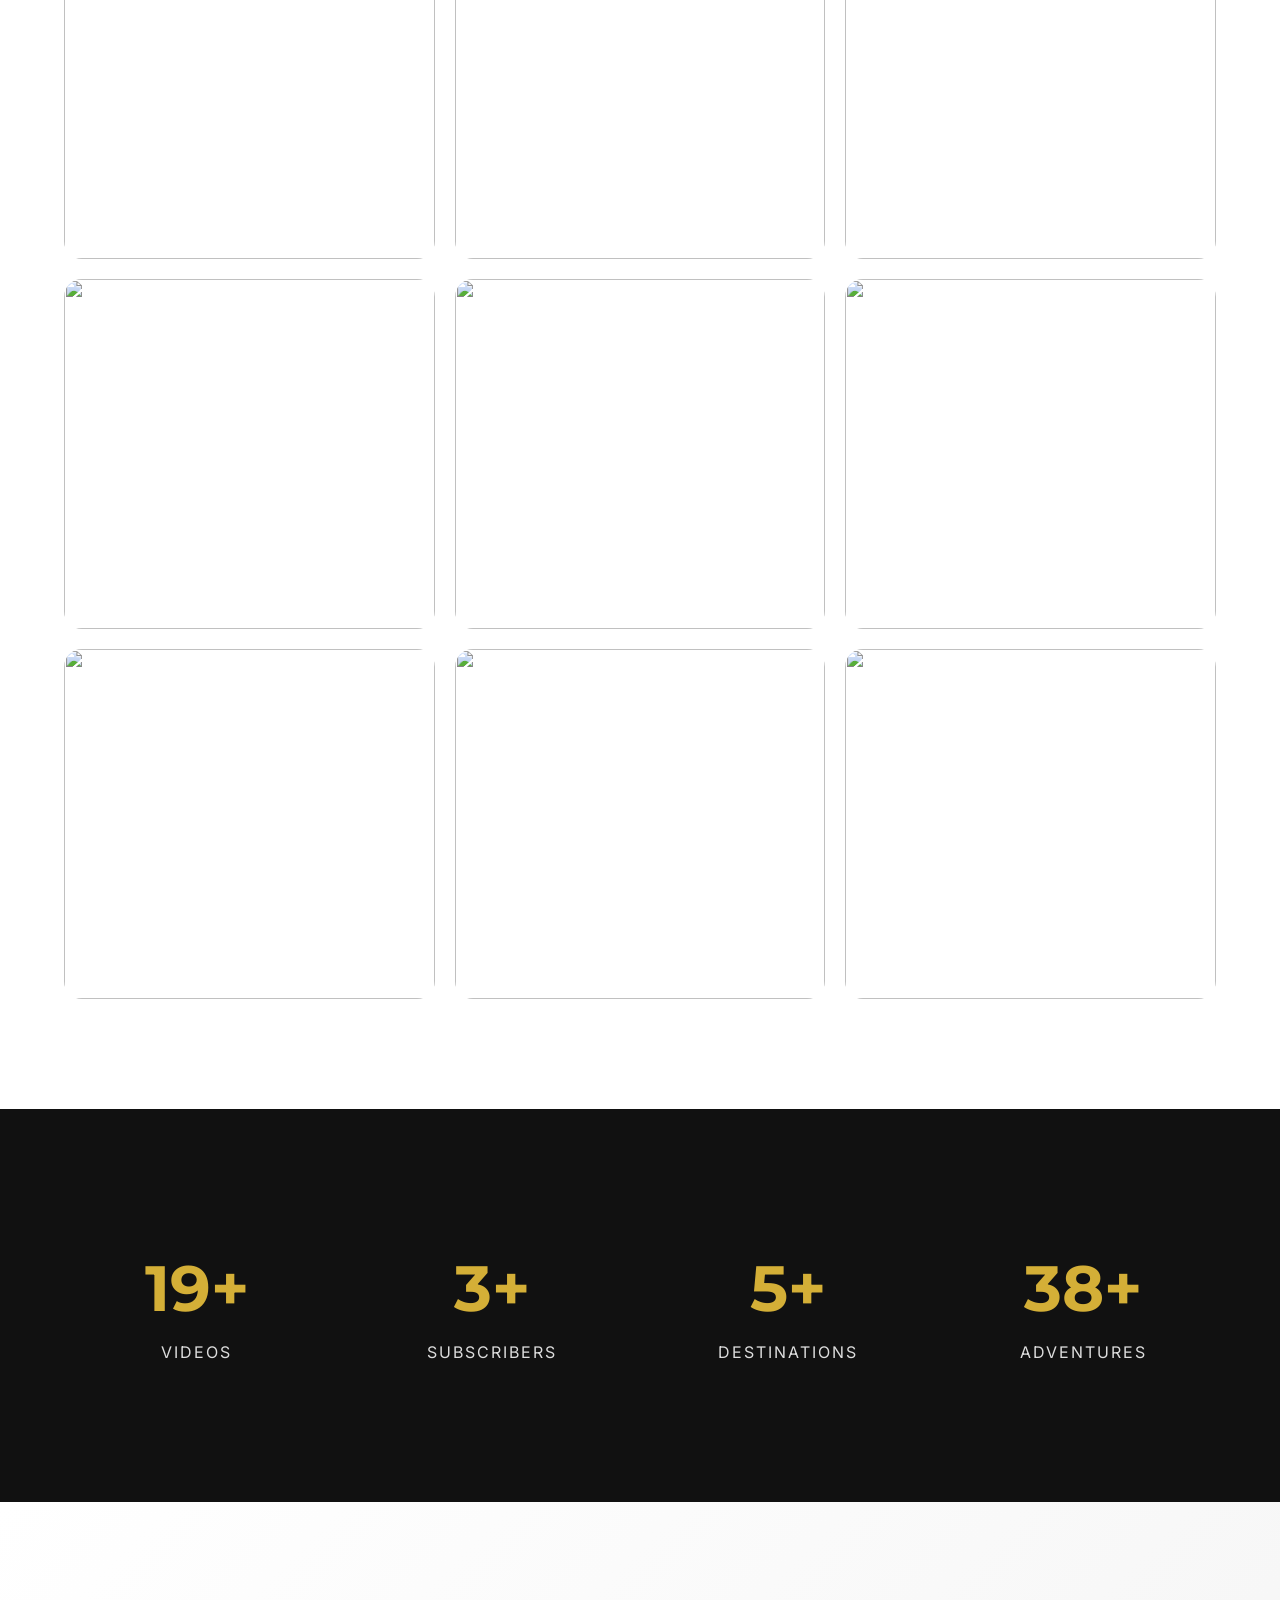
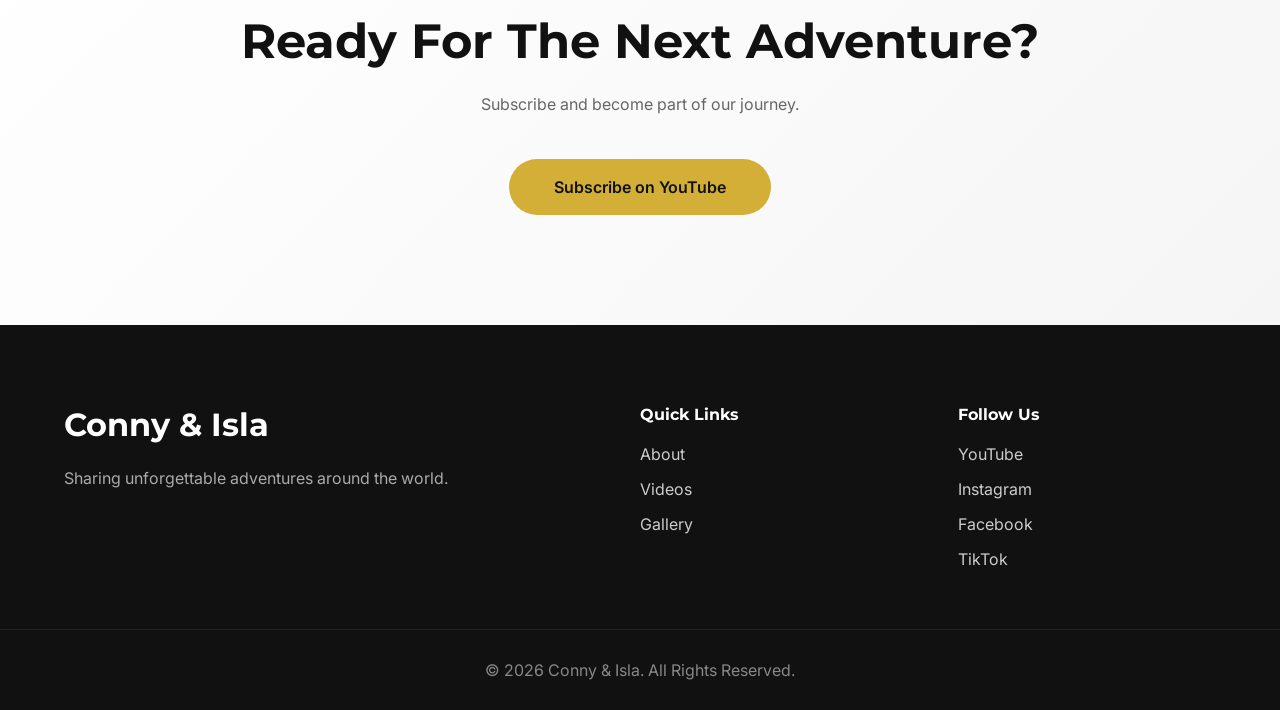
==== commit 83b5c4f6: "update" ====
--- a/index.html
+++ b/index.html
@@ -196,7 +196,7 @@
 
             <h3>Video Title 1</h3>
 
-            <p>Short description of your first video.</p>
+            <p>Short description of your first vide1.</p>
 
         </div>
 
--- a/style.css
+++ b/style.css
@@ -332,10 +332,13 @@
 .hero-content{
 
     position:relative;
-
     z-index:2;
 
-    max-width:700px;
+    max-width:650px;
+
+    margin-left:8%;
+
+    margin-right:auto;
 
 }
 
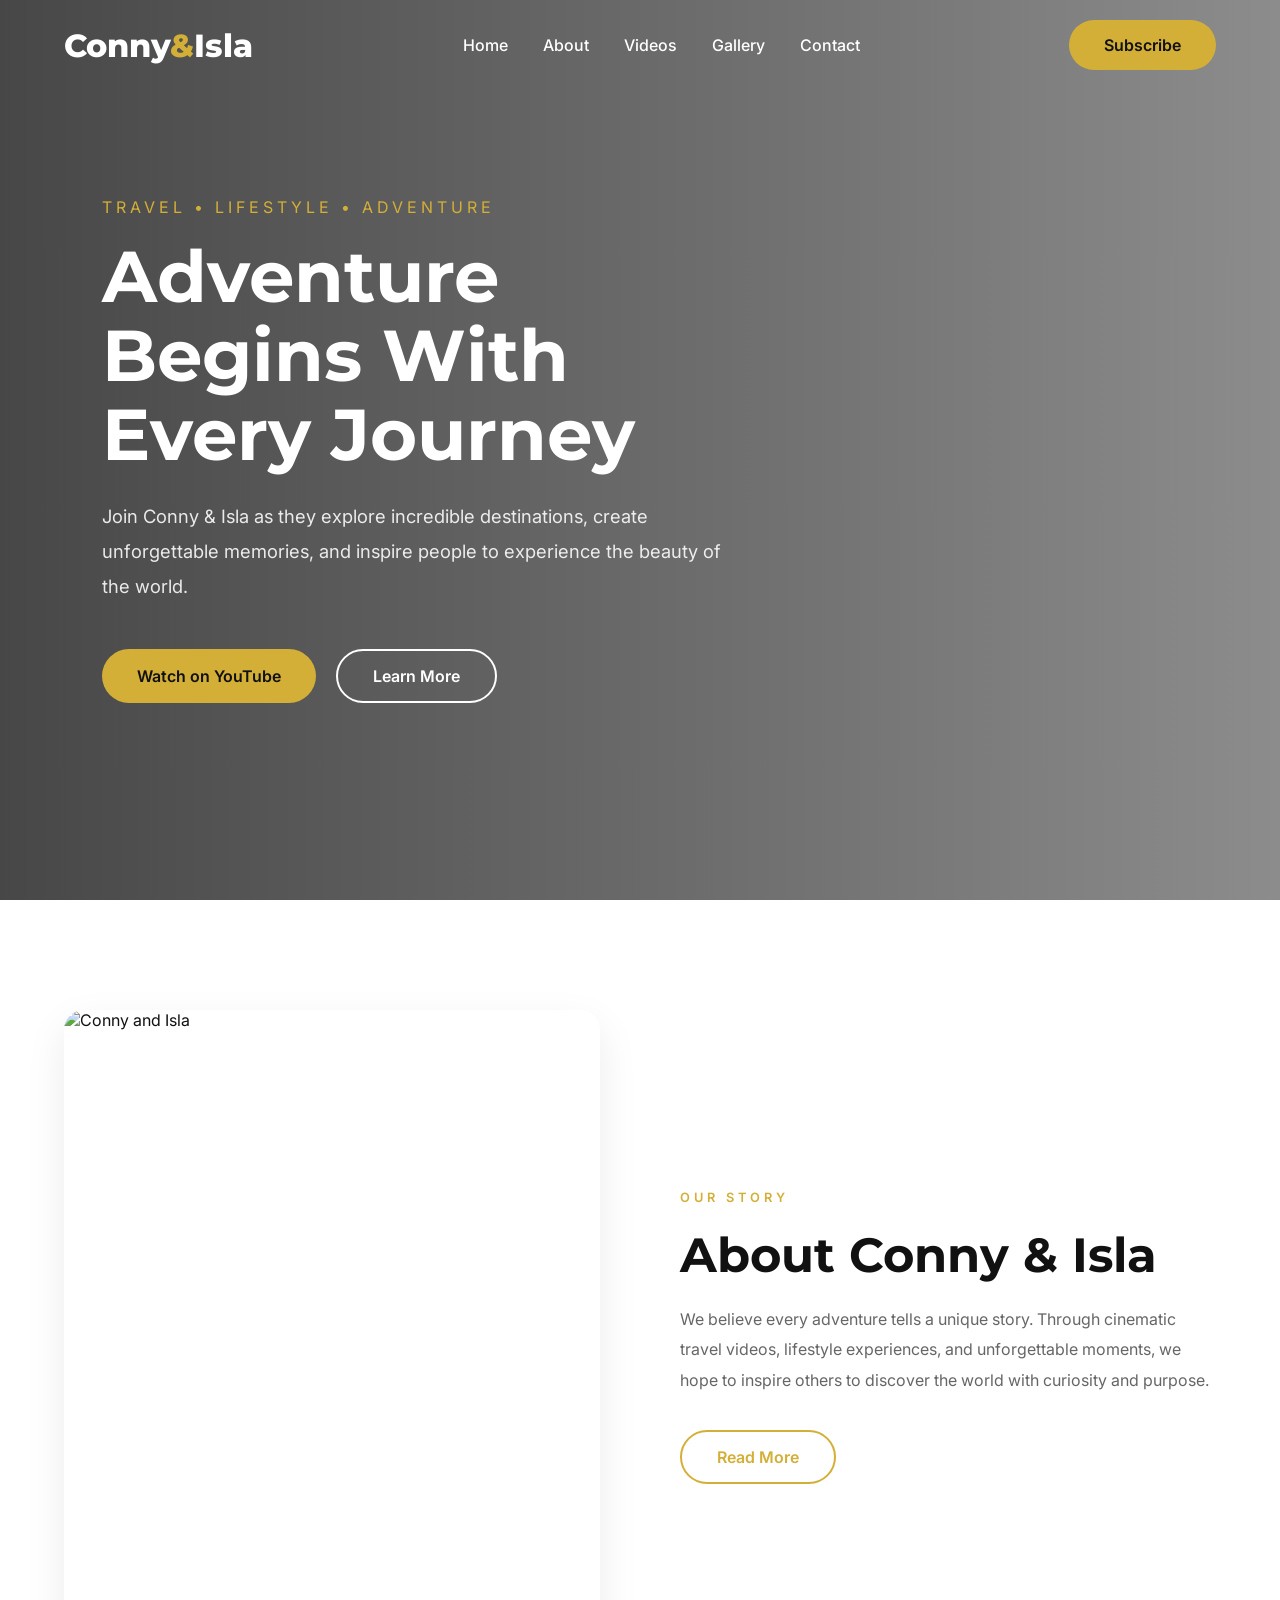
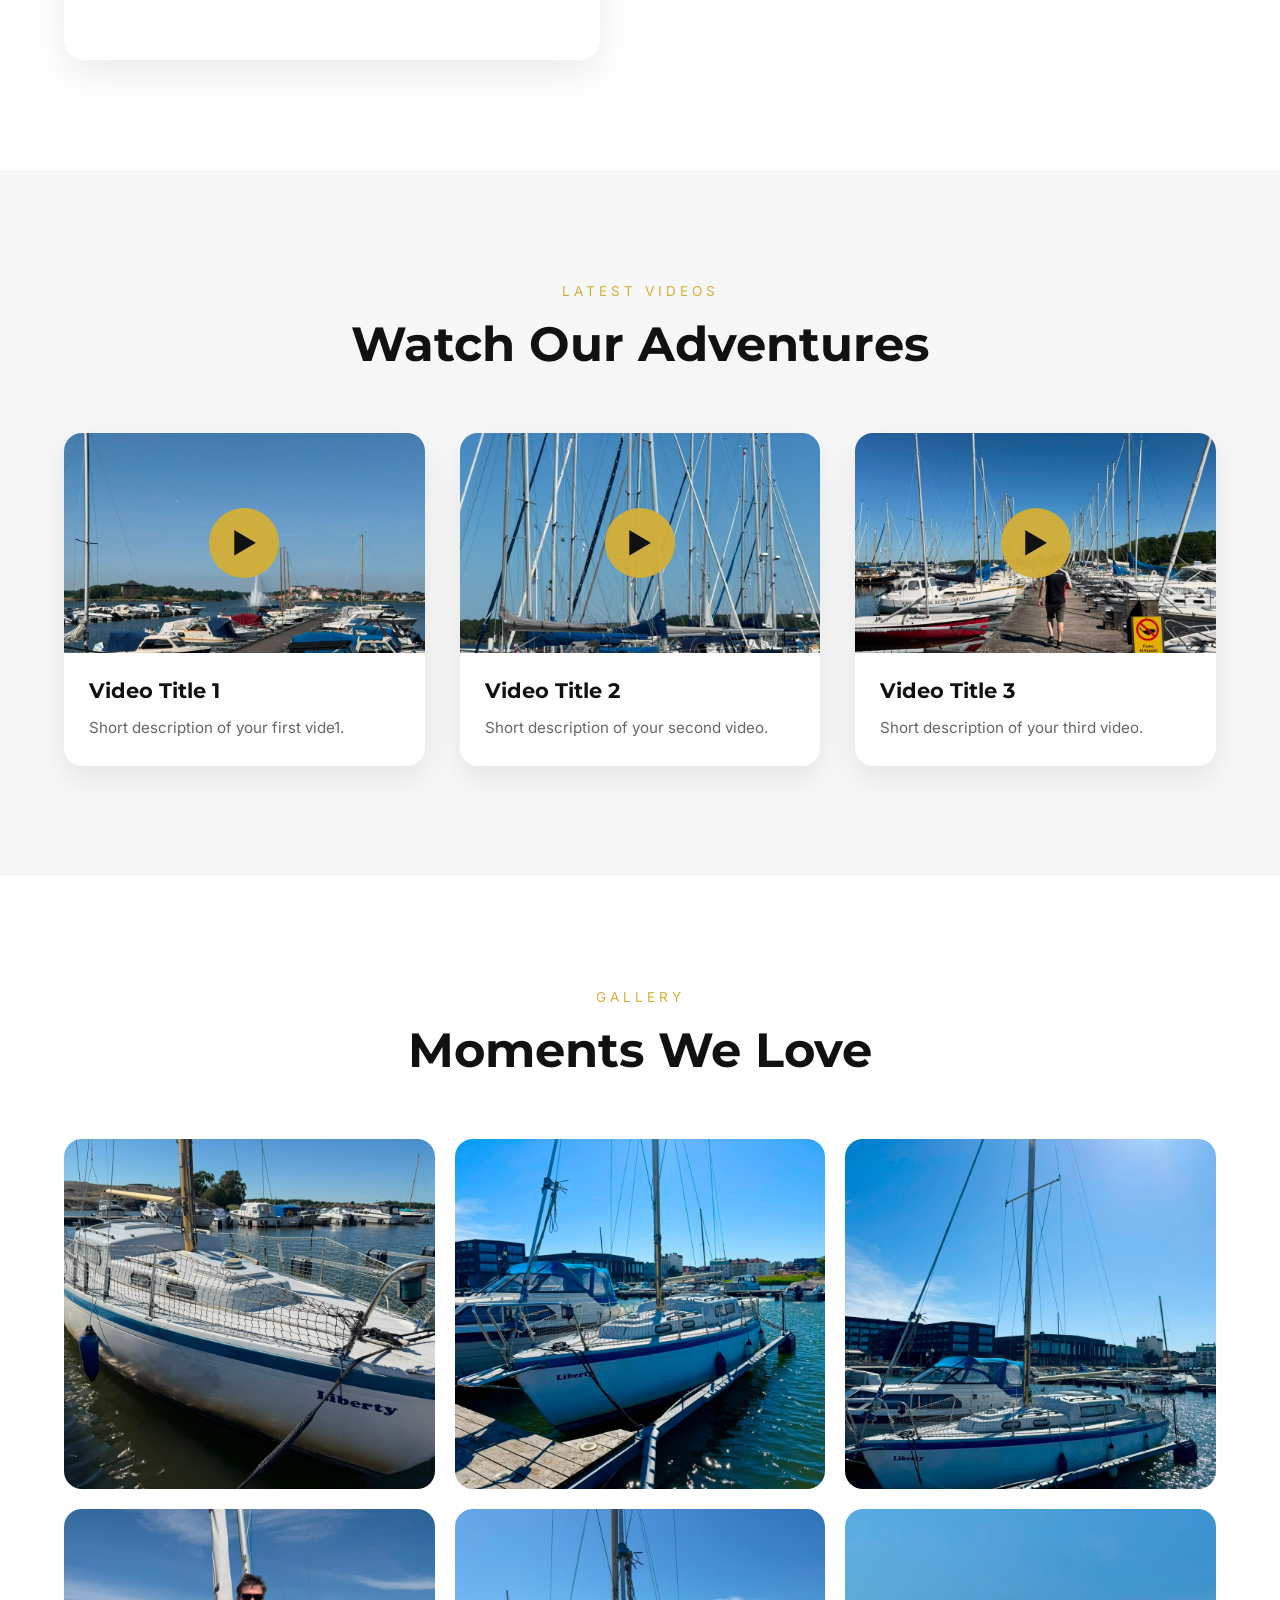
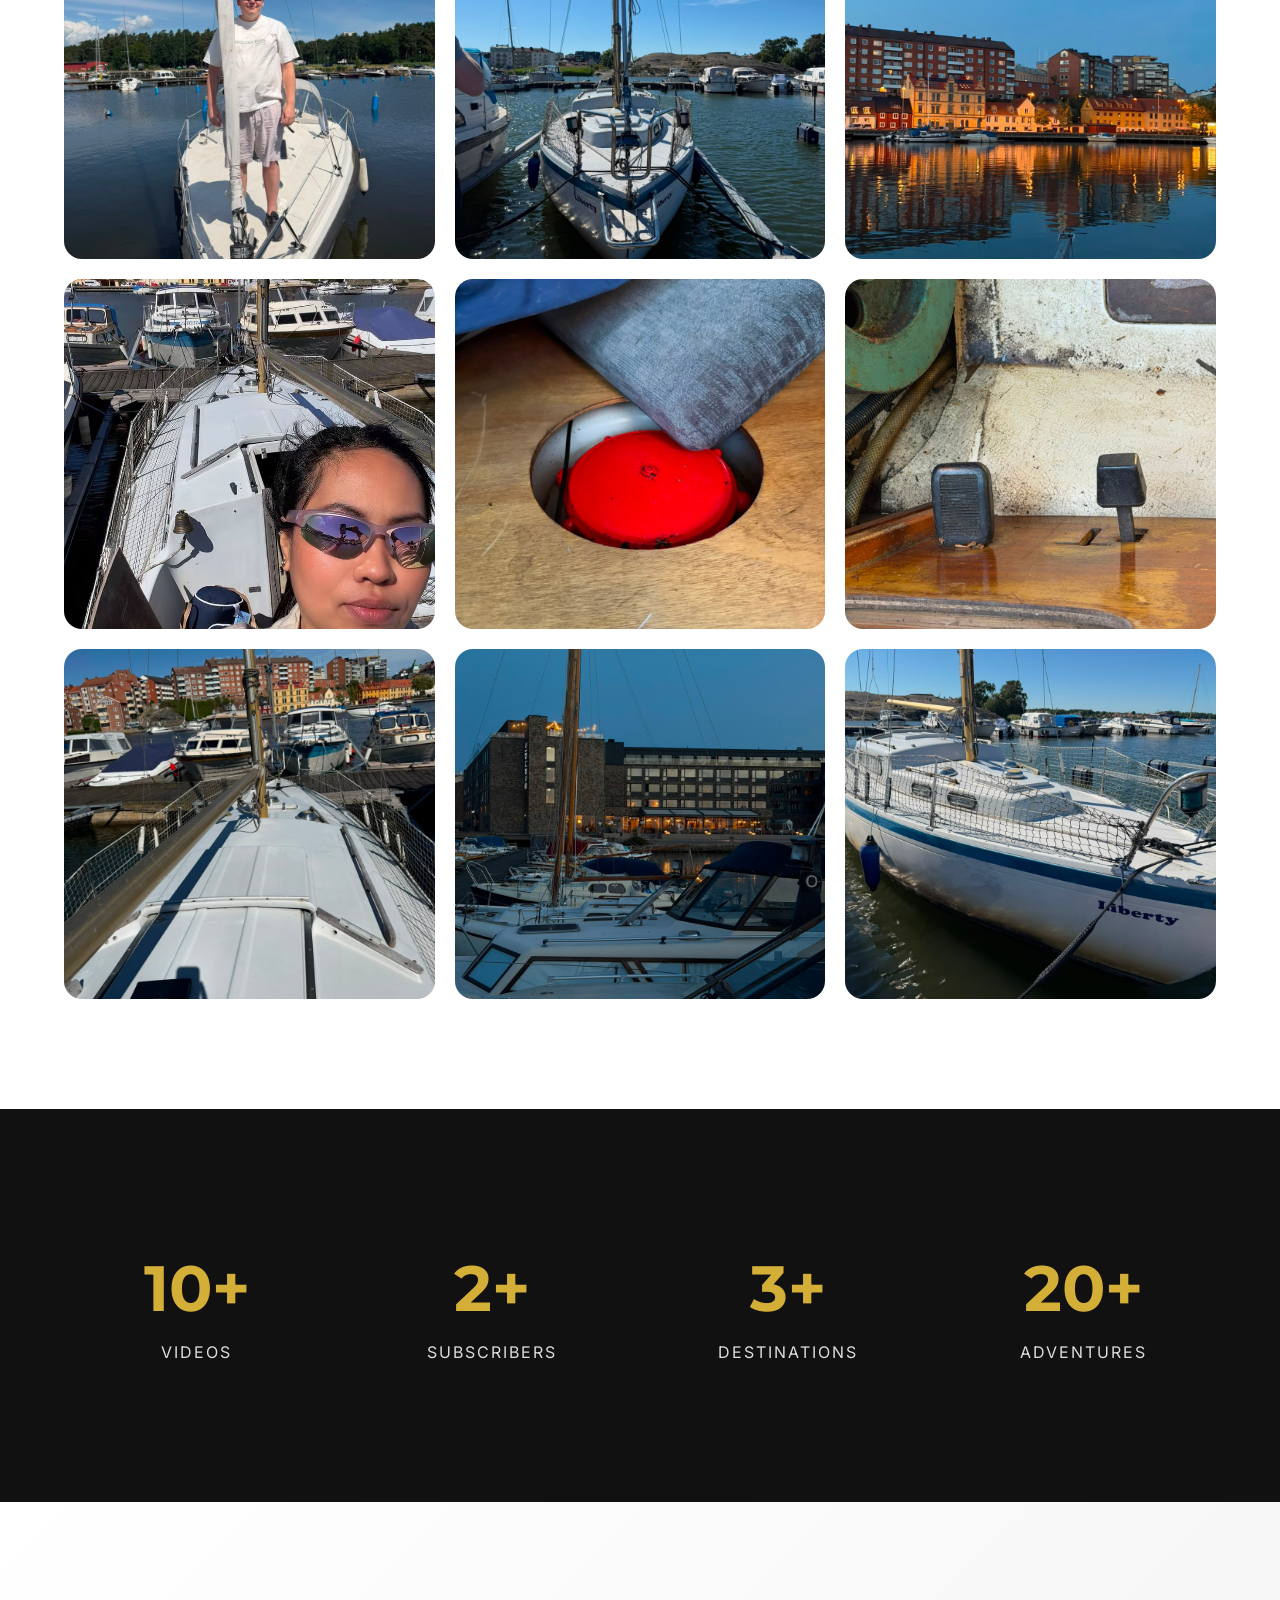
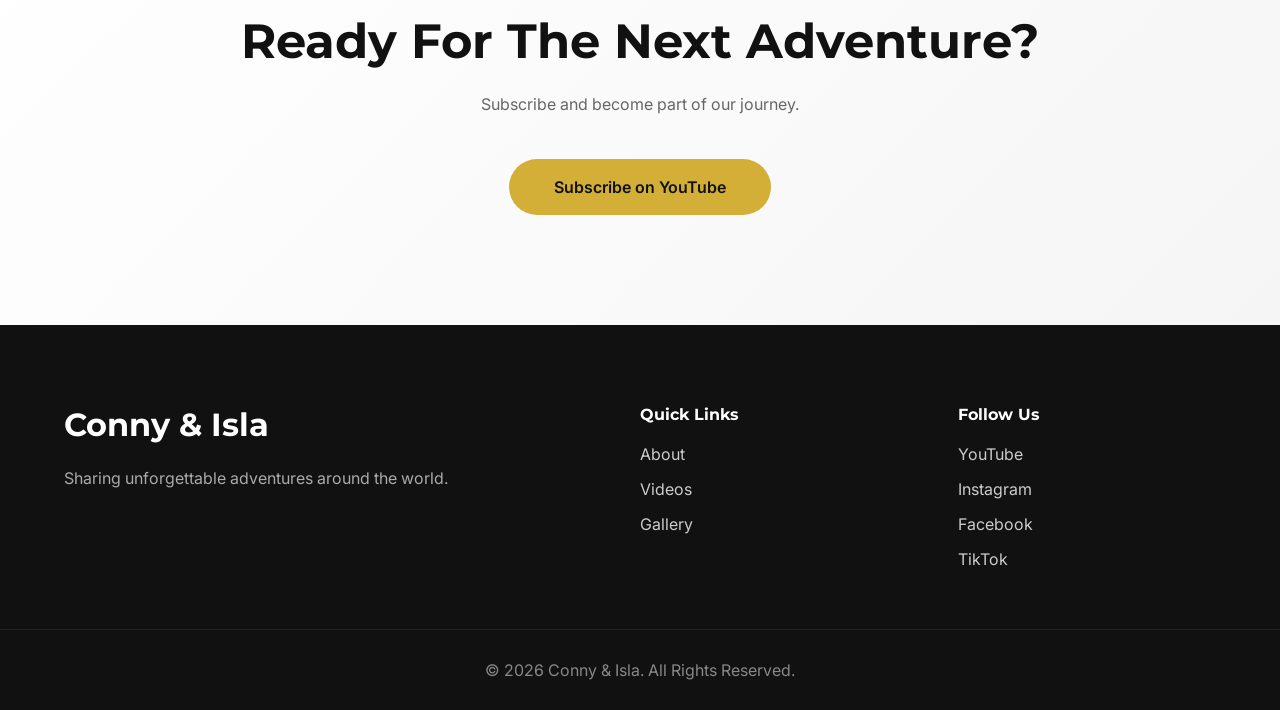
==== commit 319320a7: "update" ====
--- a/index.html
+++ b/index.html
@@ -184,7 +184,7 @@
 
             <div class="video-thumbnail">
 
-                <img src="images/1.jpeg" alt="Video 1">
+                <img src="Images/1.jpeg" alt="Video 1">
 
                 <div class="play-button">▶</div>
 
@@ -208,7 +208,7 @@
 
             <div class="video-thumbnail">
 
-                <img src="images/2.jpeg" alt="Video 2">
+                <img src="Images/2.jpeg" alt="Video 2">
 
                 <div class="play-button">▶</div>
 
@@ -232,7 +232,7 @@
 
             <div class="video-thumbnail">
 
-                <img src="images/3.jpeg" alt="Video 3">
+                <img src="Images/3.jpeg" alt="Video 3">
 
                 <div class="play-button">▶</div>
 
@@ -282,52 +282,52 @@
 
 <div class="gallery-grid">
 
-    <a href="images/4.jpeg" class="gallery-item">
-        <img src="/images/4.jpeg" alt="">
-    </a>
-
-    <a href="images/5.jpeg" class="gallery-item">
-        <img src="/images/5.jpeg" alt="">
-    </a>
-
-    <a href="images/6.jpeg" class="gallery-item">
-        <img src="/images/6.jpeg" alt="">
-    </a>
-
-    <a href="images/7.jpeg" class="gallery-item">
-        <img src="/images/7.jpeg" alt="">
-    </a>
-
-    <a href="images/8.jpeg" class="gallery-item">
-        <img src="/images/8.jpeg" alt="">
-    </a>
-
-    <a href="images/9.jpeg" class="gallery-item">
-        <img src="/images/9.jpeg" alt="">
-    </a>
-
-        <a href="images/10.jpeg" class="gallery-item">
-        <img src="/images/10.jpeg" alt="">
-    </a>
-
-    <a href="images/11.jpeg" class="gallery-item">
-        <img src="/images/11.jpeg" alt="">
-    </a>
-
-    <a href="images/12.jpeg" class="gallery-item">
-        <img src="/images/12.jpeg" alt="">
-    </a>
-
-    <a href="images/14.jpeg" class="gallery-item">
-        <img src="images/14.jpeg" alt="">
-    </a>
-
-        <a href="images/15.jpeg" class="gallery-item">
-        <img src="images/15.jpeg" alt="">
-    </a>
-
-        <a href="images/16.jpeg" class="gallery-item">
-        <img src="images/16.jpeg" alt="">
+    <a href="Images/4.jpeg" class="gallery-item">
+        <img src="/Images/4.jpeg" alt="">
+    </a>
+
+    <a href="Images/5.jpeg" class="gallery-item">
+        <img src="/Images/5.jpeg" alt="">
+    </a>
+
+    <a href="Images/6.jpeg" class="gallery-item">
+        <img src="/Images/6.jpeg" alt="">
+    </a>
+
+    <a href="Images/7.jpeg" class="gallery-item">
+        <img src="/Images/7.jpeg" alt="">
+    </a>
+
+    <a href="Images/8.jpeg" class="gallery-item">
+        <img src="/Images/8.jpeg" alt="">
+    </a>
+
+    <a href="Images/9.jpeg" class="gallery-item">
+        <img src="/Images/9.jpeg" alt="">
+    </a>
+
+        <a href="Images/10.jpeg" class="gallery-item">
+        <img src="/Images/10.jpeg" alt="">
+    </a>
+
+    <a href="Images/11.jpeg" class="gallery-item">
+        <img src="/Images/11.jpeg" alt="">
+    </a>
+
+    <a href="Images/12.jpeg" class="gallery-item">
+        <img src="/Images/12.jpeg" alt="">
+    </a>
+
+    <a href="Images/14.jpeg" class="gallery-item">
+        <img src="/Images/14.jpeg" alt="">
+    </a>
+
+        <a href="Images/15.jpeg" class="gallery-item">
+        <img src="Images/15.jpeg" alt="">
+    </a>
+
+        <a href="Images/16.jpeg" class="gallery-item">
+        <img src="Images/16.jpeg" alt="">
     </a>
 
 </div>
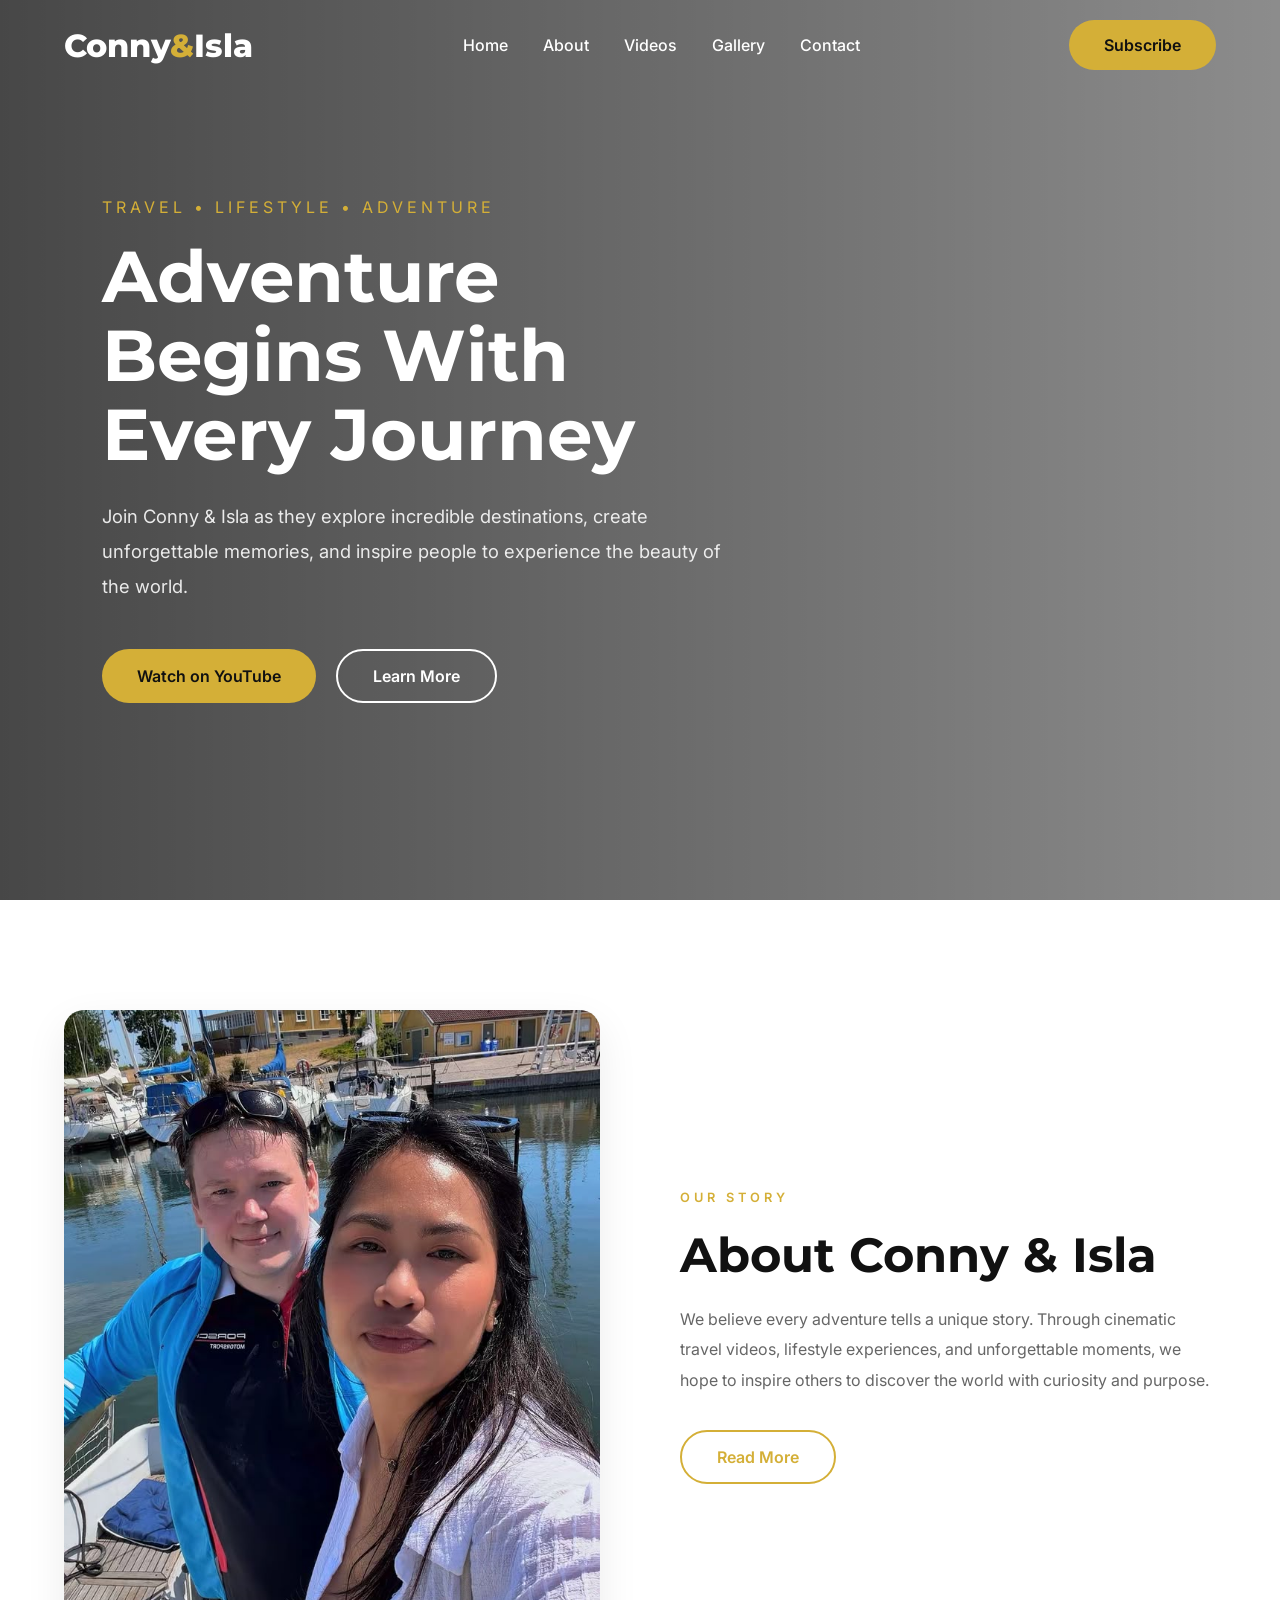
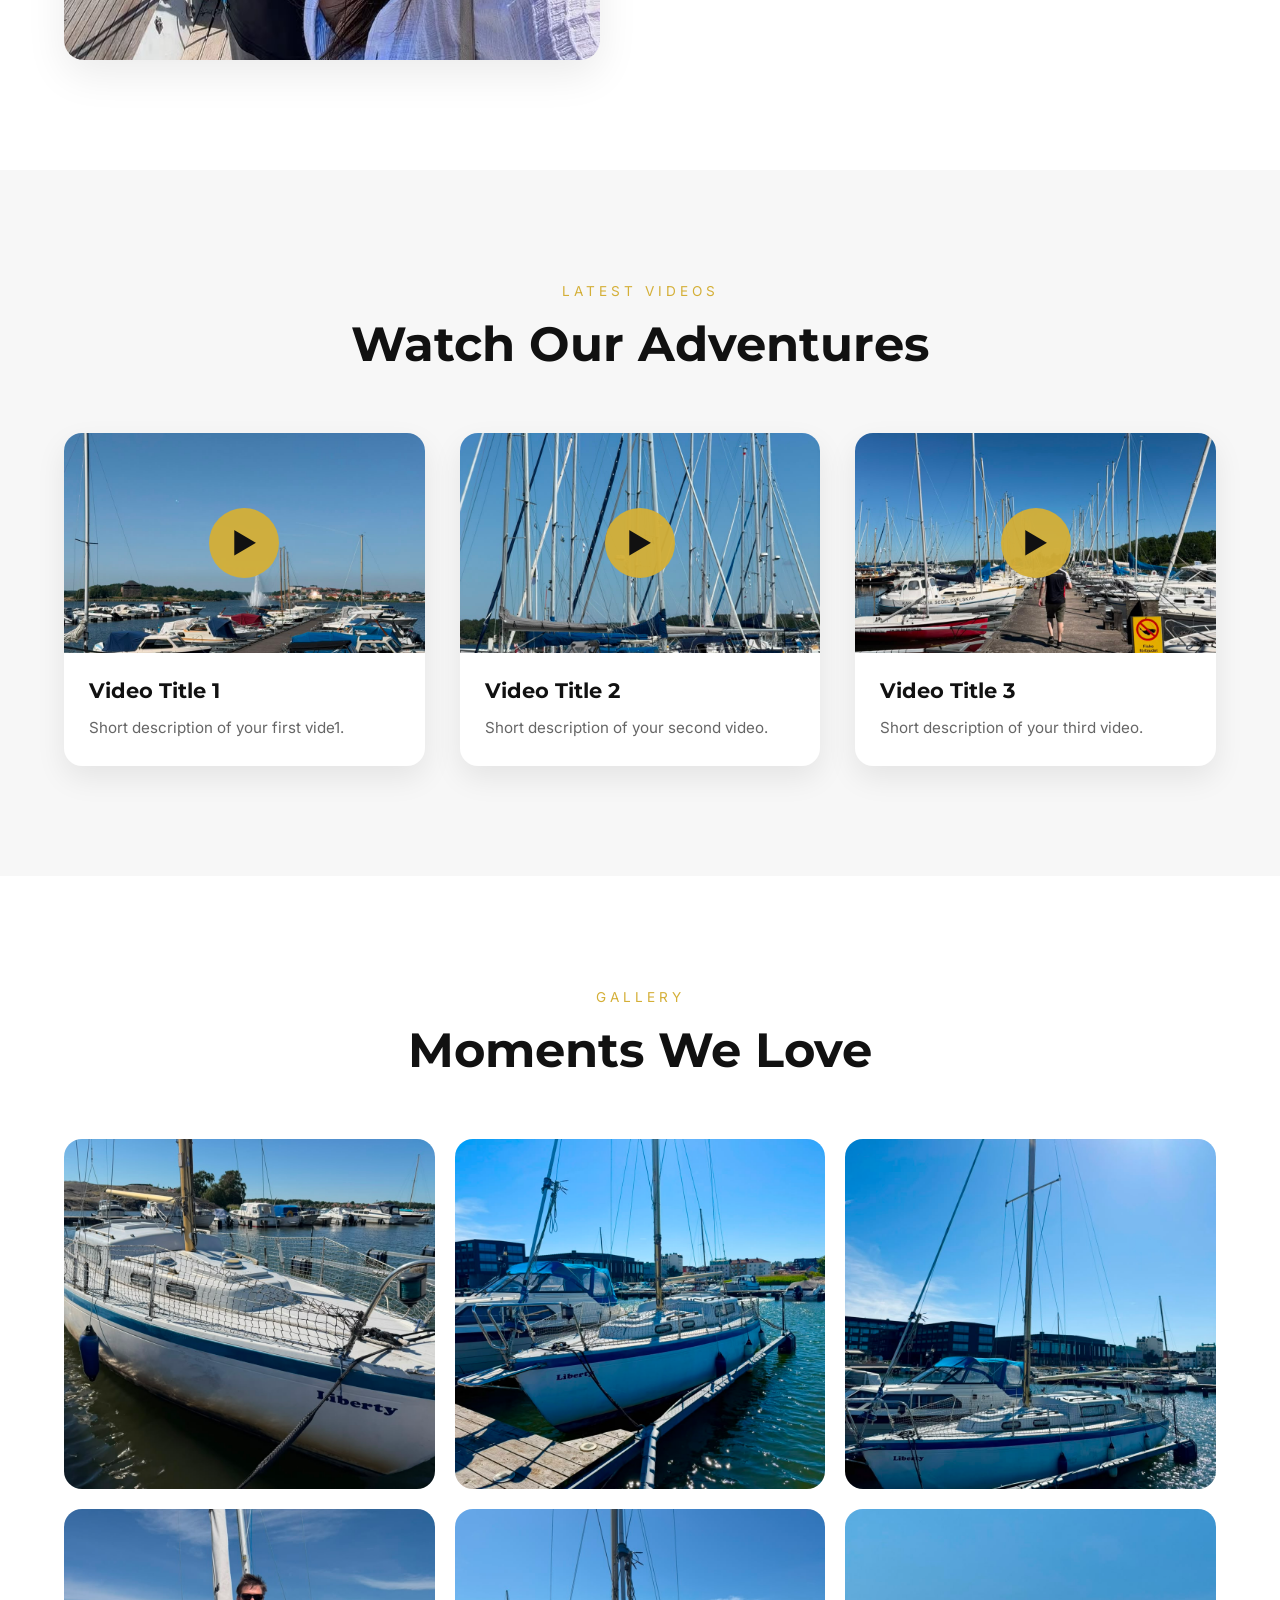
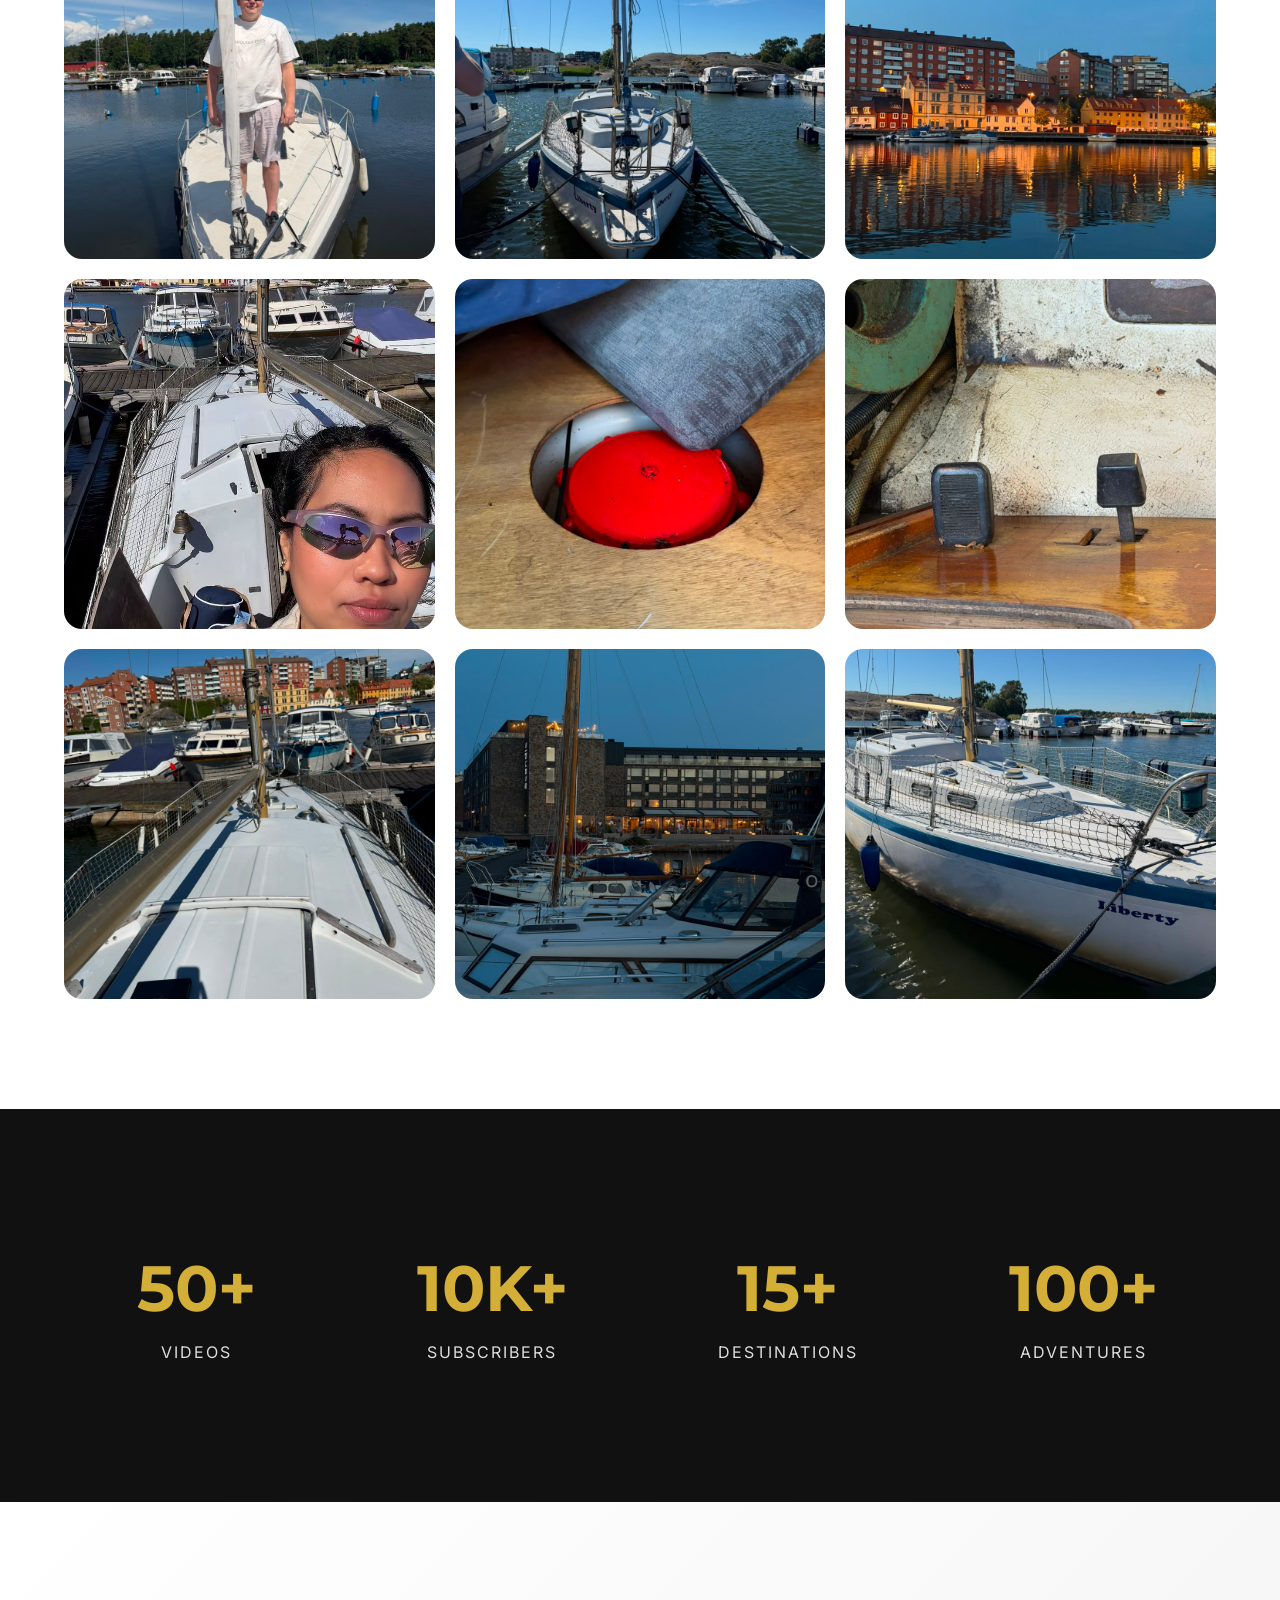
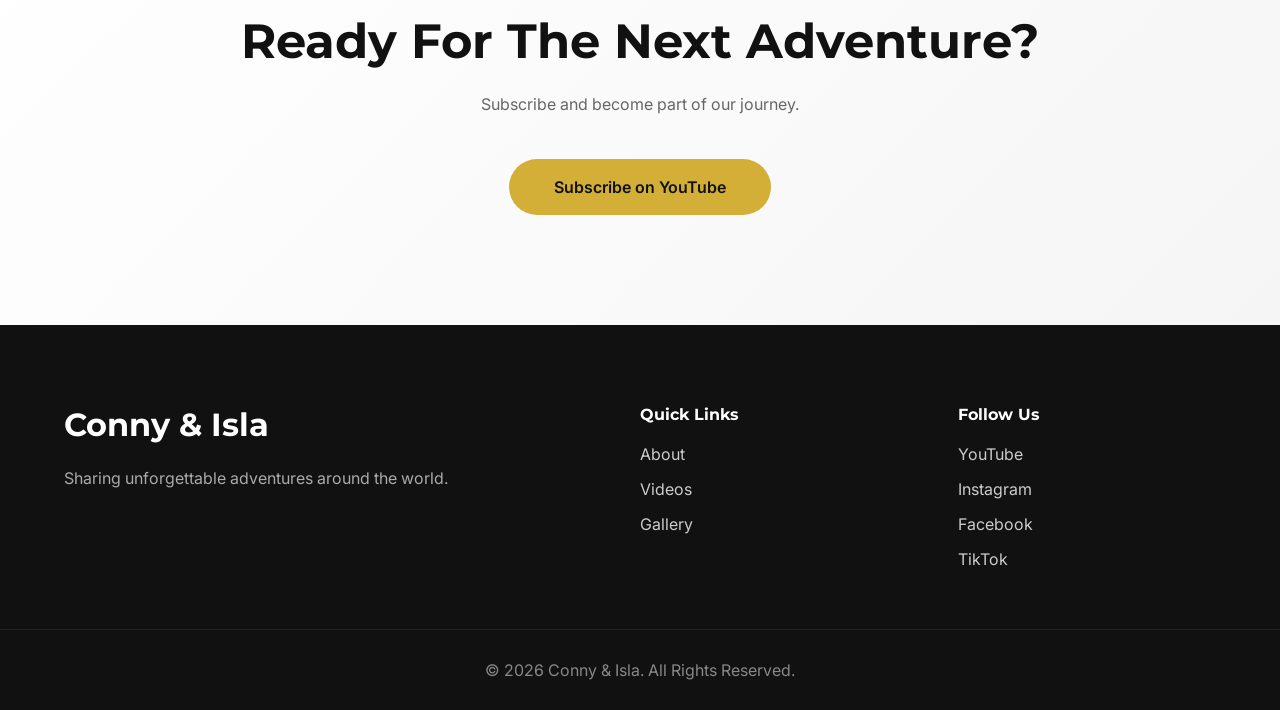
==== commit 74d5f25f: "update" ====
--- a/index.html
+++ b/index.html
@@ -112,7 +112,7 @@
 
             <div class="about-image">
 
-                <img src="/images/about.jpeg" alt="Conny and Isla">
+                <img src="Images/about.jpeg" alt="Conny and Isla">
 
             </div>
 
@@ -283,43 +283,43 @@
 <div class="gallery-grid">
 
     <a href="Images/4.jpeg" class="gallery-item">
-        <img src="/Images/4.jpeg" alt="">
+        <img src="Images/4.jpeg" alt="">
     </a>
 
     <a href="Images/5.jpeg" class="gallery-item">
-        <img src="/Images/5.jpeg" alt="">
+        <img src="Images/5.jpeg" alt="">
     </a>
 
     <a href="Images/6.jpeg" class="gallery-item">
-        <img src="/Images/6.jpeg" alt="">
+        <img src="Images/6.jpeg" alt="">
     </a>
 
     <a href="Images/7.jpeg" class="gallery-item">
-        <img src="/Images/7.jpeg" alt="">
+        <img src="Images/7.jpeg" alt="">
     </a>
 
     <a href="Images/8.jpeg" class="gallery-item">
-        <img src="/Images/8.jpeg" alt="">
+        <img src="Images/8.jpeg" alt="">
     </a>
 
     <a href="Images/9.jpeg" class="gallery-item">
-        <img src="/Images/9.jpeg" alt="">
+        <img src="Images/9.jpeg" alt="">
     </a>
 
         <a href="Images/10.jpeg" class="gallery-item">
-        <img src="/Images/10.jpeg" alt="">
+        <img src="Images/10.jpeg" alt="">
     </a>
 
     <a href="Images/11.jpeg" class="gallery-item">
-        <img src="/Images/11.jpeg" alt="">
+        <img src="Images/11.jpeg" alt="">
     </a>
 
     <a href="Images/12.jpeg" class="gallery-item">
-        <img src="/Images/12.jpeg" alt="">
+        <img src="Images/12.jpeg" alt="">
     </a>
 
     <a href="Images/14.jpeg" class="gallery-item">
-        <img src="/Images/14.jpeg" alt="">
+        <img src="Images/14.jpeg" alt="">
     </a>
 
         <a href="Images/15.jpeg" class="gallery-item">
--- a/style.css
+++ b/style.css
@@ -311,7 +311,7 @@
 
     overflow:hidden;
 
-    background:url("/images/background.png") center center/cover no-repeat;
+    background:url("images/background.png") center center/cover no-repeat;
 
 }
 
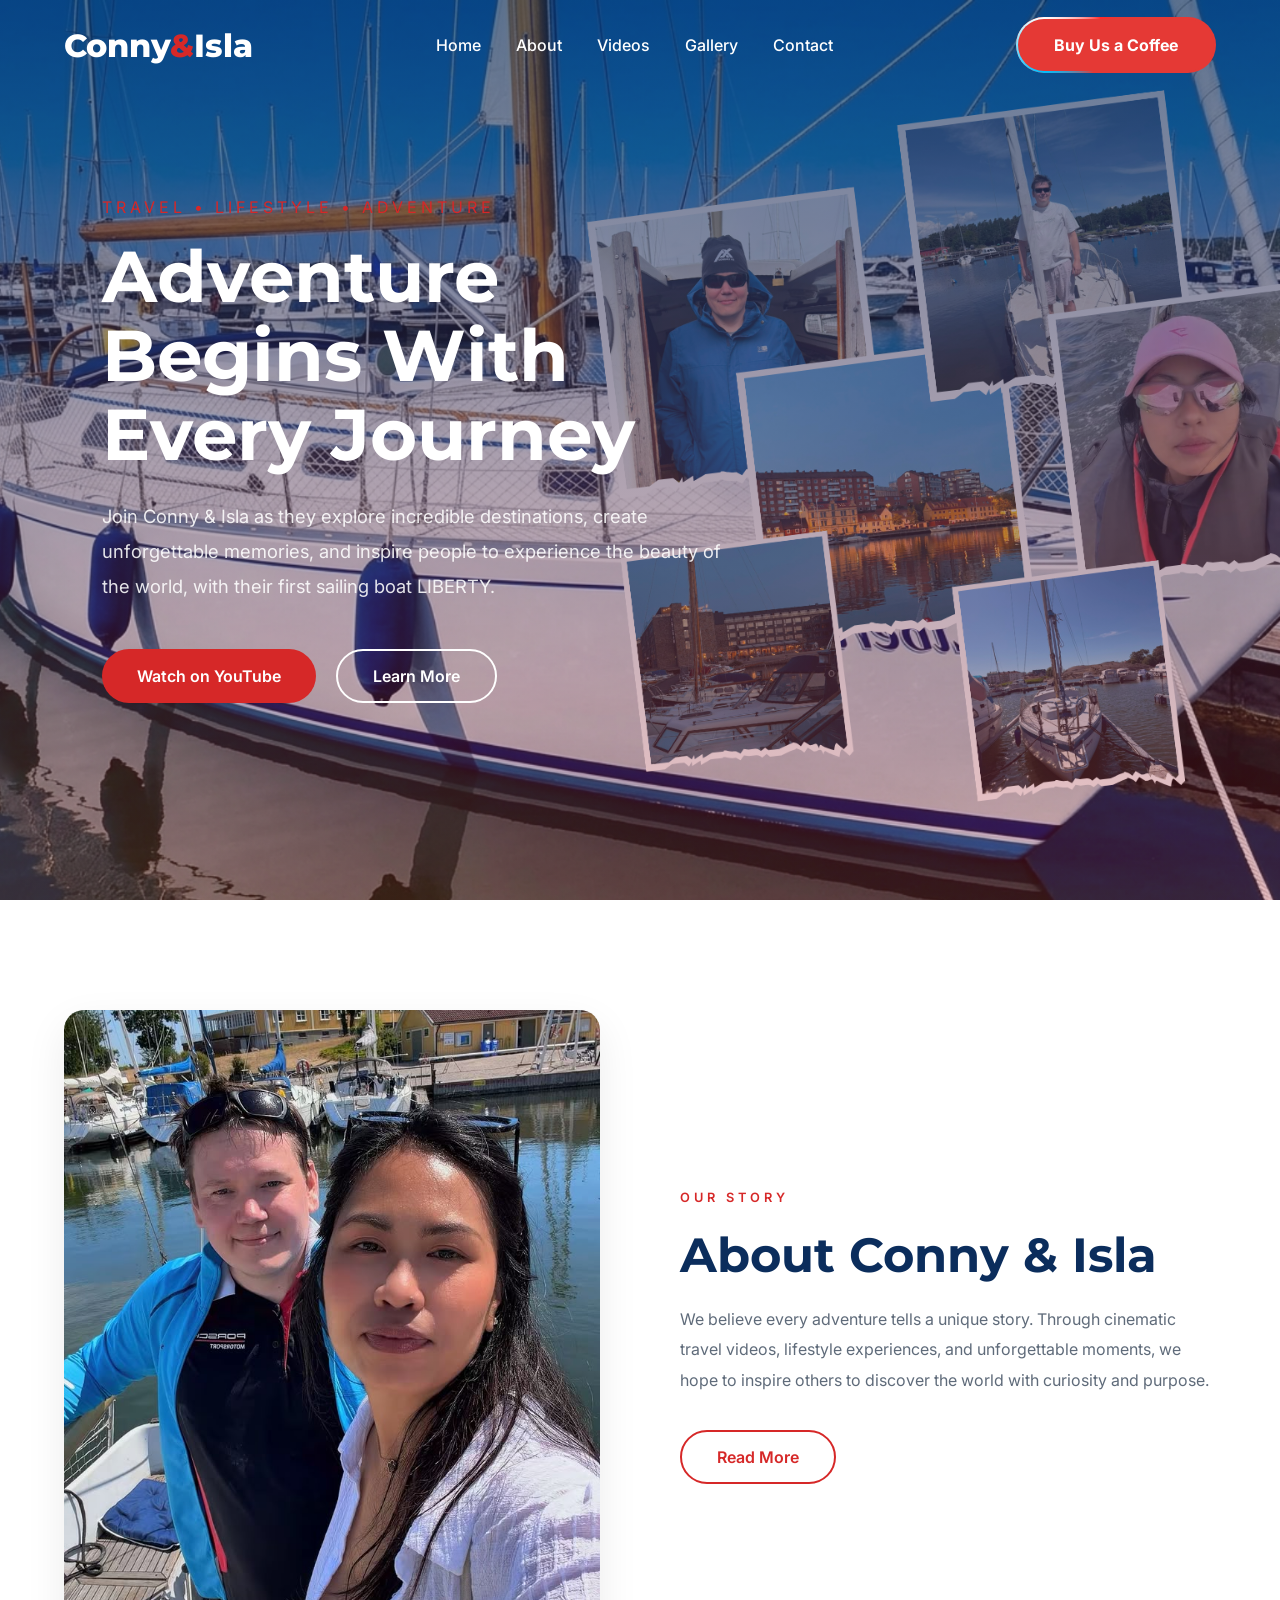
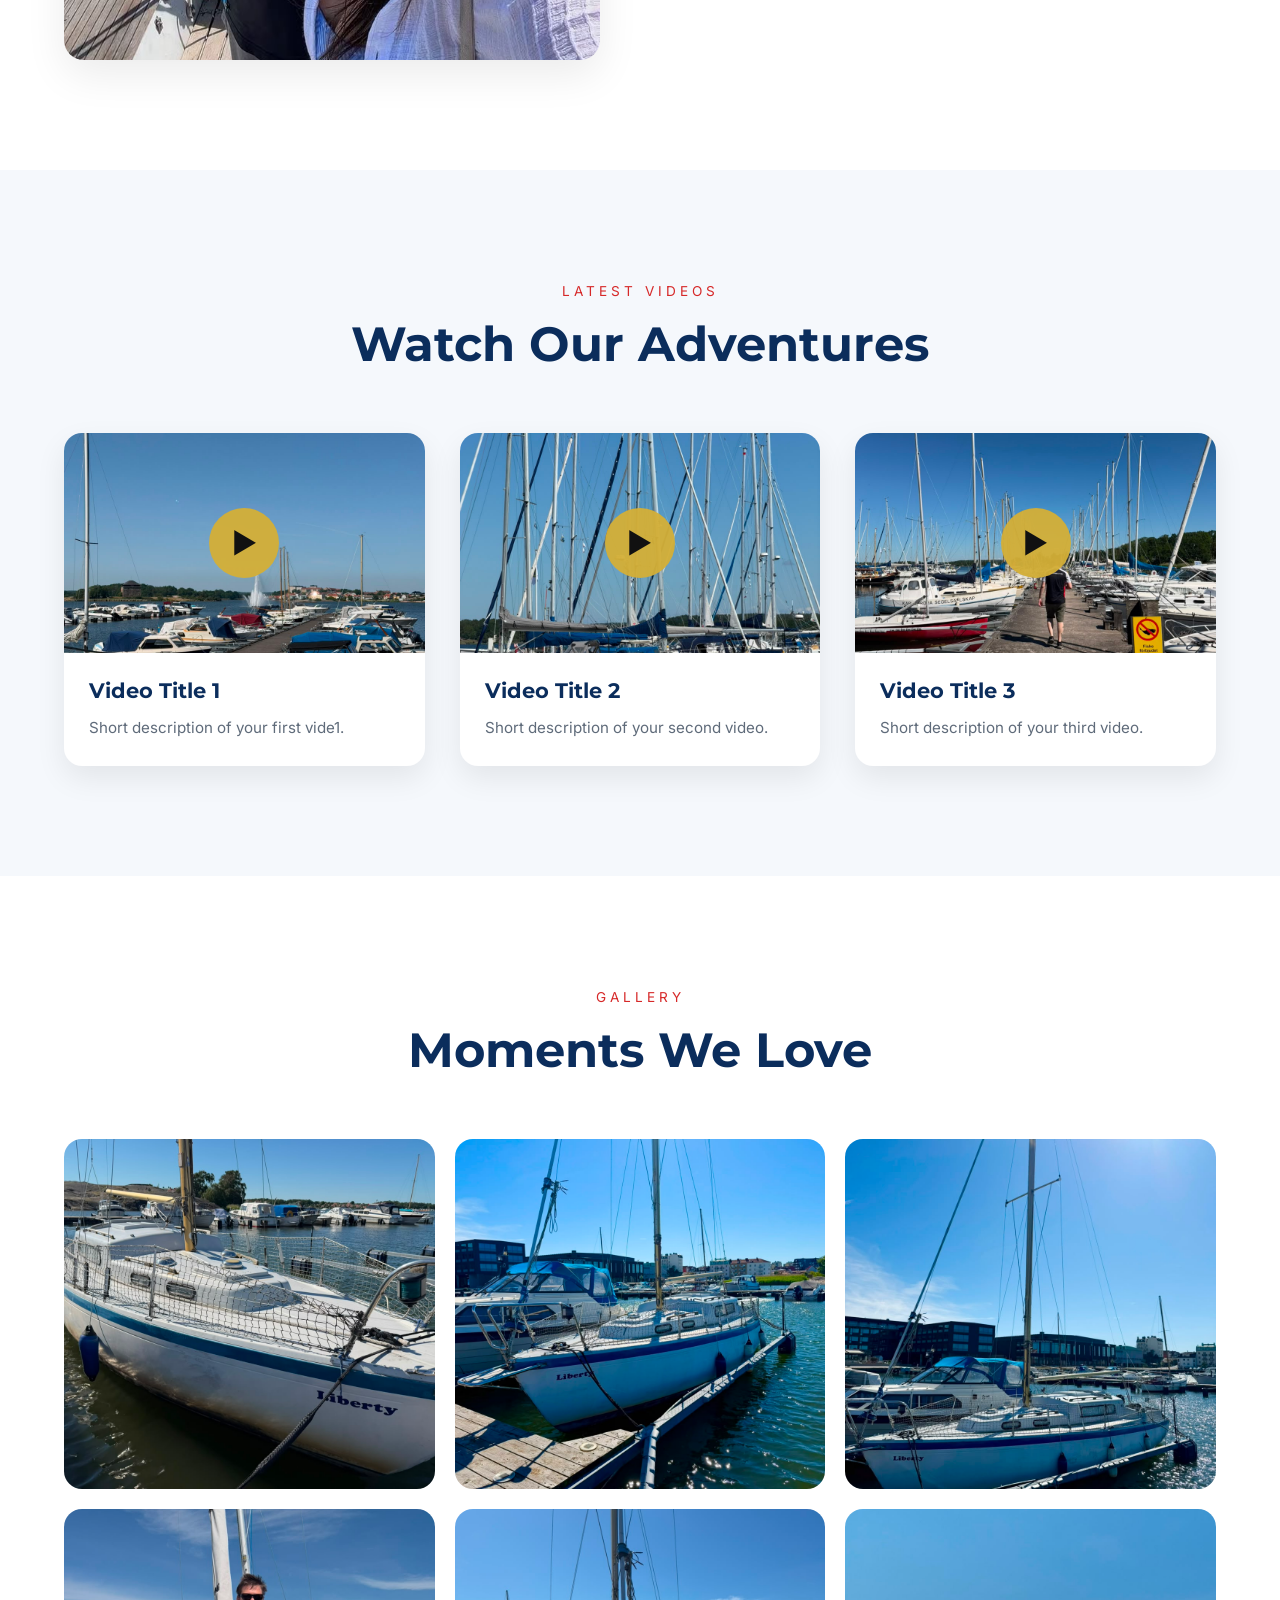
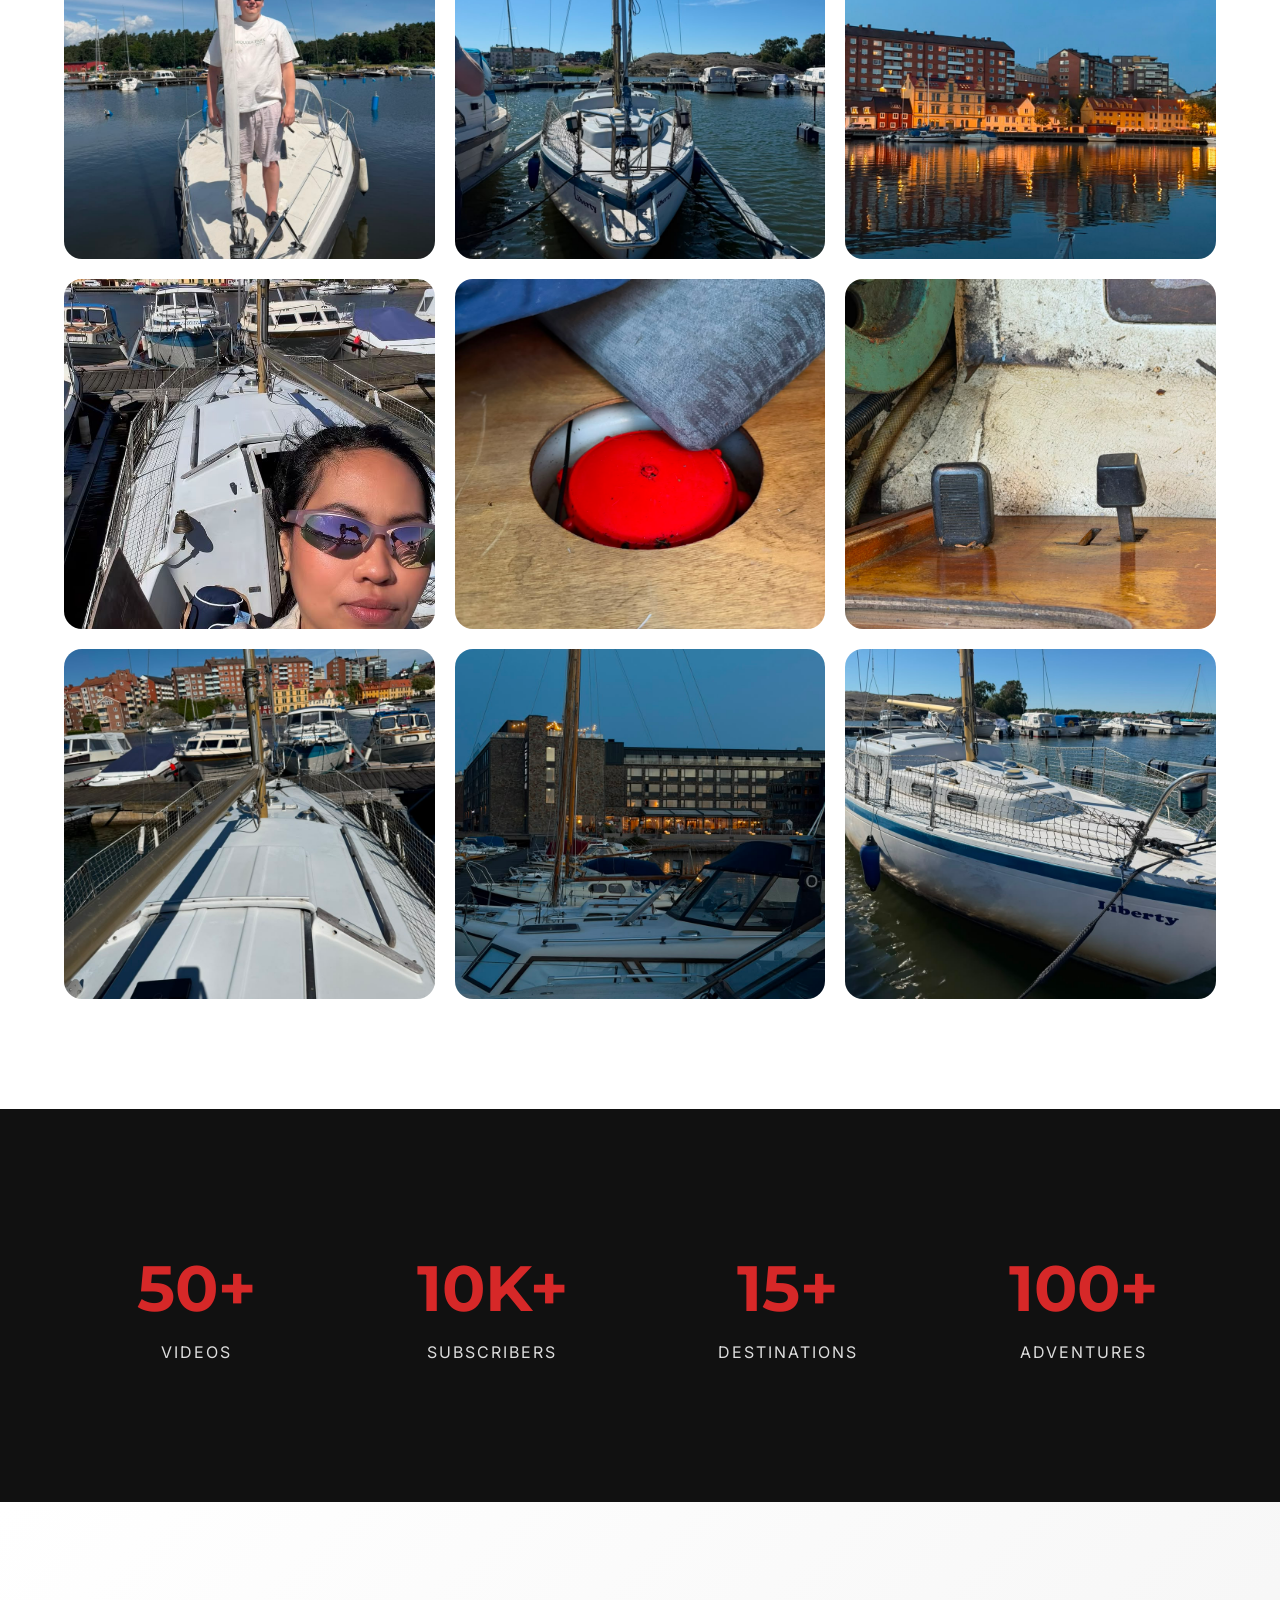
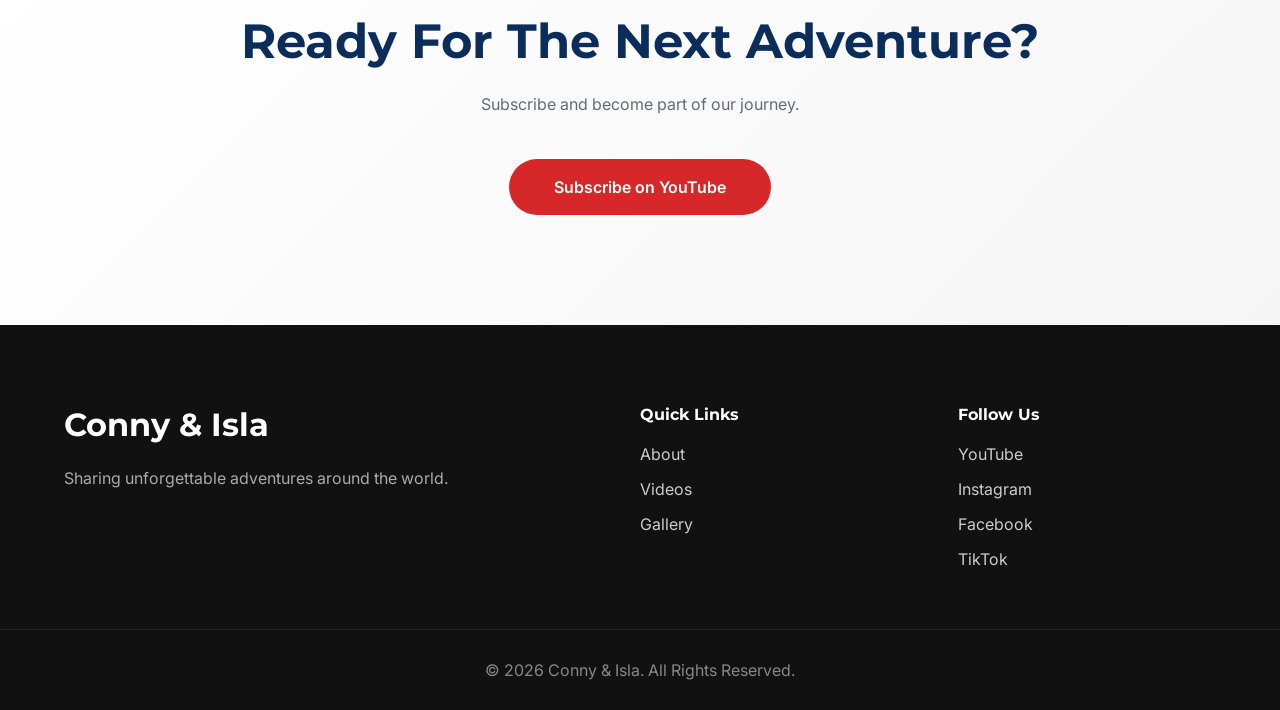
==== commit b81b3f73: "update" ====
--- a/index.html
+++ b/index.html
@@ -52,9 +52,51 @@
 
             </nav>
 
-            <a href="#" class="btn subscribe-btn">
-                Subscribe
-            </a>
+<div class="coffee-wrapper">
+
+    <a href="#" class="btn subscribe-btn coffee-btn">
+        Buy Us a Coffee
+    </a>
+
+    <div class="coffee-id">
+
+        <div class="lanyard">
+            <div class="clip"></div>
+            <div class="strap left"></div>
+            <div class="strap right"></div>
+        </div>
+
+        <div class="id-card">
+
+            <div class="id-header">
+                ☕ BUY US A COFFEE
+            </div>
+
+            <div class="id-body">
+
+                <p>❤️ Support our journey</p>
+
+                <p>
+                    Every coffee helps us create more adventures.
+                </p>
+
+                <a href="https://buymeacoffee.com/YOURUSERNAME"
+                   target="_blank"
+                   class="coffee-link">
+
+                    ☕ Support Us
+
+                </a>
+
+            </div>
+
+        </div>
+
+    </div>
+
+</div>
+
+</div>
 
         </div>
 
@@ -82,7 +124,7 @@
 
                 Join Conny & Isla as they explore incredible destinations,
                 create unforgettable memories,
-                and inspire people to experience the beauty of the world.
+                and inspire people to experience the beauty of the world, with their first sailing boat LIBERTY.
 
             </p>
 
@@ -496,6 +538,8 @@
 
     </footer>
 
+    <div id="sparkle-container"></div>
+
     <script src="script.js"></script>
 
 </body>
--- a/style.css
+++ b/style.css
@@ -10,11 +10,14 @@
 
 :root{
 
-    --primary:#111111;
-    --secondary:#666666;
+    --primary:#0B2D5C;      /* Dark Blue */
+    --secondary:#5F6B7A;
     --white:#ffffff;
-    --light:#f7f7f7;
-    --gold:#D4AF37;
+    --light:#F5F8FC;
+    --gold:#D62828;         /* RED accent */
+
+    --blue:#0B2D5C;
+    --red:#D62828;
 
     --container:1200px;
 
@@ -99,7 +102,7 @@
 
 .section-tag{
 
-    color:var(--gold);
+    color:var(--red);
     text-transform:uppercase;
     letter-spacing:4px;
     font-size:.8rem;
@@ -116,7 +119,7 @@
 
 .section-title span{
 
-    color:var(--gold);
+    color:var(--red);
     text-transform:uppercase;
     letter-spacing:4px;
     font-size:.85rem;
@@ -154,8 +157,9 @@
 
 .primary-btn{
 
-    background:var(--gold);
-    color:#111;
+
+    background:var(--red);
+    color:#fff;
 
 }
 
@@ -163,6 +167,7 @@
 
     transform:translateY(-4px);
     box-shadow:0 20px 30px rgba(0,0,0,.15);
+    background:#b91c1c;
 
 }
 
@@ -175,15 +180,15 @@
 
 .secondary-btn:hover{
 
-    background:#fff;
-    color:#111;
+    background:var(--blue);
+    border-color:var(--blue);
 
 }
 
 .outline-btn{
 
     border:2px solid var(--gold);
-    color:var(--gold);
+    color:var(--red);
 
 }
 
@@ -247,7 +252,7 @@
 
 .logo span{
 
-    color:var(--gold);
+    color:var(--red);
 
 }
 
@@ -277,7 +282,7 @@
 
 nav a:hover{
 
-    color:var(--gold);
+    color:var(--red);
 
 }
 
@@ -289,9 +294,104 @@
 
 .subscribe-btn{
 
-    background:var(--gold);
-
-    color:#111;
+    position:relative;
+
+    display:inline-flex;
+
+    justify-content:center;
+    align-items:center;
+
+    padding:18px 38px;
+
+    border-radius:50px;
+
+    color:#fff;
+
+    font-weight:700;
+
+    background:#e53935;
+
+    overflow:hidden;
+
+    z-index:1;
+
+}
+
+.subscribe-btn::before{
+
+    content:"";
+
+    position:absolute;
+
+    inset:-2px;
+
+    border-radius:50px;
+
+    background:conic-gradient(
+
+        from 0deg,
+
+        transparent 0deg,
+
+        transparent 220deg,
+
+        #00bfff 250deg,
+
+        #ffffff 290deg,
+
+        #ff2b2b 330deg,
+
+        transparent 360deg
+
+    );
+
+    animation:rotateBorder 2s linear infinite;
+
+    z-index:-2;
+
+}
+
+.subscribe-btn::after{
+
+    content:"";
+
+    position:absolute;
+
+    inset:2px;
+
+    background:#e53935;
+
+    border-radius:48px;
+
+    z-index:-1;
+
+}
+
+@keyframes rotateBorder{
+
+    from{
+
+        transform:rotate(0deg);
+
+    }
+
+    to{
+
+        transform:rotate(360deg);
+
+    }
+
+}
+
+.subscribe-btn:hover{
+
+    transform:translateY(-2px);
+
+    box-shadow:
+
+        0 0 15px rgba(255,0,0,.6),
+
+        0 0 35px rgba(0,153,255,.4);
 
 }
 
@@ -311,7 +411,7 @@
 
     overflow:hidden;
 
-    background:url("images/background.png") center center/cover no-repeat;
+    background:url("Images/background.png") center center/cover no-repeat;
 
 }
 
@@ -323,9 +423,10 @@
 
     inset:0;
 
-    background:linear-gradient(to right,
-    rgba(0,0,0,.72),
-    rgba(0,0,0,.45));
+    background:linear-gradient(
+        rgba(11,45,92,.65),
+        rgba(214,40,40,.25)
+    );
 
 }
 
@@ -344,7 +445,7 @@
 
 .subtitle{
 
-    color:var(--gold);
+    color:var(--red);
 
     letter-spacing:4px;
 
@@ -837,7 +938,7 @@
 .stat h3{
 
     font-size:4rem;
-    color:var(--gold);
+    color:var(--red);
     margin-bottom:15px;
 
 }
@@ -941,7 +1042,7 @@
 
 footer a:hover{
 
-    color:var(--gold);
+    color:var(--red);
     padding-left:8px;
 
 }
@@ -1009,7 +1110,7 @@
 
 ::-webkit-scrollbar-thumb{
 
-    background:var(--gold);
+    background:var(--red);
     border-radius:20px;
 
 }
@@ -1284,4 +1385,312 @@
 
     color:#D4AF37;
 
+}
+
+/* =====================================
+   HANGING ID
+===================================== */
+
+.coffee-wrapper{
+
+    position:relative;
+
+    display:flex;
+    flex-direction:column;
+    align-items:center;
+
+}
+
+/* Hide by default */
+
+.coffee-id{
+
+    position:absolute;
+
+    top:70px;
+
+    right:0;
+
+    opacity:0;
+
+    visibility:hidden;
+
+    transition:.4s;
+
+}
+
+/* Show on hover */
+
+.coffee-wrapper:hover .coffee-id{
+
+    opacity:1;
+
+    visibility:visible;
+
+}
+
+/* LANYARD */
+
+.lanyard{
+
+    position:relative;
+
+    height:55px;
+
+}
+
+.clip{
+
+    width:18px;
+    height:18px;
+
+    background:#888;
+
+    border-radius:50%;
+
+    margin:auto;
+
+    box-shadow:0 2px 8px rgba(0,0,0,.25);
+
+}
+
+.strap{
+
+    position:absolute;
+
+    width:3px;
+
+    height:45px;
+
+    background:#0B2D5C;
+
+    top:15px;
+
+}
+
+.left{
+
+    left:50%;
+    transform:translateX(-18px) rotate(18deg);
+
+}
+
+.right{
+
+    left:50%;
+    transform:translateX(15px) rotate(-18deg);
+
+}
+
+/* CARD */
+
+.id-card{
+
+    width:260px;
+
+    background:#fff;
+
+    border-radius:18px;
+
+    overflow:hidden;
+
+    box-shadow:0 25px 60px rgba(0,0,0,.25);
+
+    transform-origin:top center;
+
+    animation:swing 3.5s ease-in-out infinite;
+
+}
+
+/* Header */
+
+.id-header{
+
+    background:#0B2D5C;
+
+    color:#fff;
+
+    padding:18px;
+
+    text-align:center;
+
+    font-size:20px;
+
+    font-weight:bold;
+
+}
+
+/* Body */
+
+.id-body{
+
+    padding:22px;
+
+}
+
+.id-body p{
+
+    margin-bottom:15px;
+
+    color:#555;
+
+    line-height:1.7;
+
+}
+
+/* Button */
+
+.coffee-link{
+
+    display:block;
+
+    margin-top:18px;
+
+    text-align:center;
+
+    padding:15px 20px;
+
+    border-radius:14px;
+
+    background:linear-gradient(135deg,#ff3b3b,#d90000);
+
+    color:#fff;
+
+    font-weight:700;
+
+    letter-spacing:.5px;
+
+    border:2px solid rgba(255,255,255,.15);
+
+    transition:.35s ease;
+
+    box-shadow:
+        0 0 10px rgba(255,59,59,.7),
+        0 0 25px rgba(255,59,59,.55),
+        0 0 45px rgba(255,59,59,.35);
+
+
+            animation:neonPulse 2s ease-in-out infinite;
+
+}
+
+@keyframes neonPulse{
+
+    0%,100%{
+
+        box-shadow:
+            0 0 10px rgba(255,59,59,.7),
+            0 0 25px rgba(255,59,59,.5),
+            0 0 45px rgba(255,59,59,.3);
+
+    }
+
+    50%{
+
+        box-shadow:
+            0 0 18px #ff4d4d,
+            0 0 40px #ff4d4d,
+            0 0 70px rgba(255,0,0,.8);
+
+    }
+
+
+        
+
+}
+
+.coffee-link:hover{
+
+    transform:translateY(-3px) scale(1.05);
+
+    background:linear-gradient(135deg,#ff5555,#ff0000);
+
+    box-shadow:
+        0 0 15px #ff4d4d,
+        0 0 35px #ff4d4d,
+        0 0 60px rgba(255,0,0,.9),
+        0 0 90px rgba(255,0,0,.6);
+        
+
+}
+
+/* Swing */
+
+@keyframes swing{
+
+    0%{
+
+        transform:rotate(-6deg);
+
+    }
+
+    50%{
+
+        transform:rotate(6deg);
+
+    }
+
+    100%{
+
+        transform:rotate(-6deg);
+
+    }
+
+}
+
+/* Hover */
+
+.id-card:hover{
+
+    animation-play-state:paused;
+
+}
+
+/* ===========================
+   PREMIUM CURSOR SPARKLES
+=========================== */
+
+#sparkle-container{
+
+    position:fixed;
+    inset:0;
+
+    pointer-events:none;
+
+    z-index:999999;
+
+}
+
+.sparkle{
+
+    position:fixed;
+
+    border-radius:50%;
+
+    animation:sparkle .8s linear forwards;
+
+}
+
+@keyframes sparkle{
+
+    0%{
+
+        opacity:1;
+
+        transform:
+        translate(0,0)
+        scale(1);
+
+    }
+
+    100%{
+
+        opacity:0;
+
+        transform:
+        translate(var(--x),var(--y))
+        scale(0);
+
+    }
+
 }
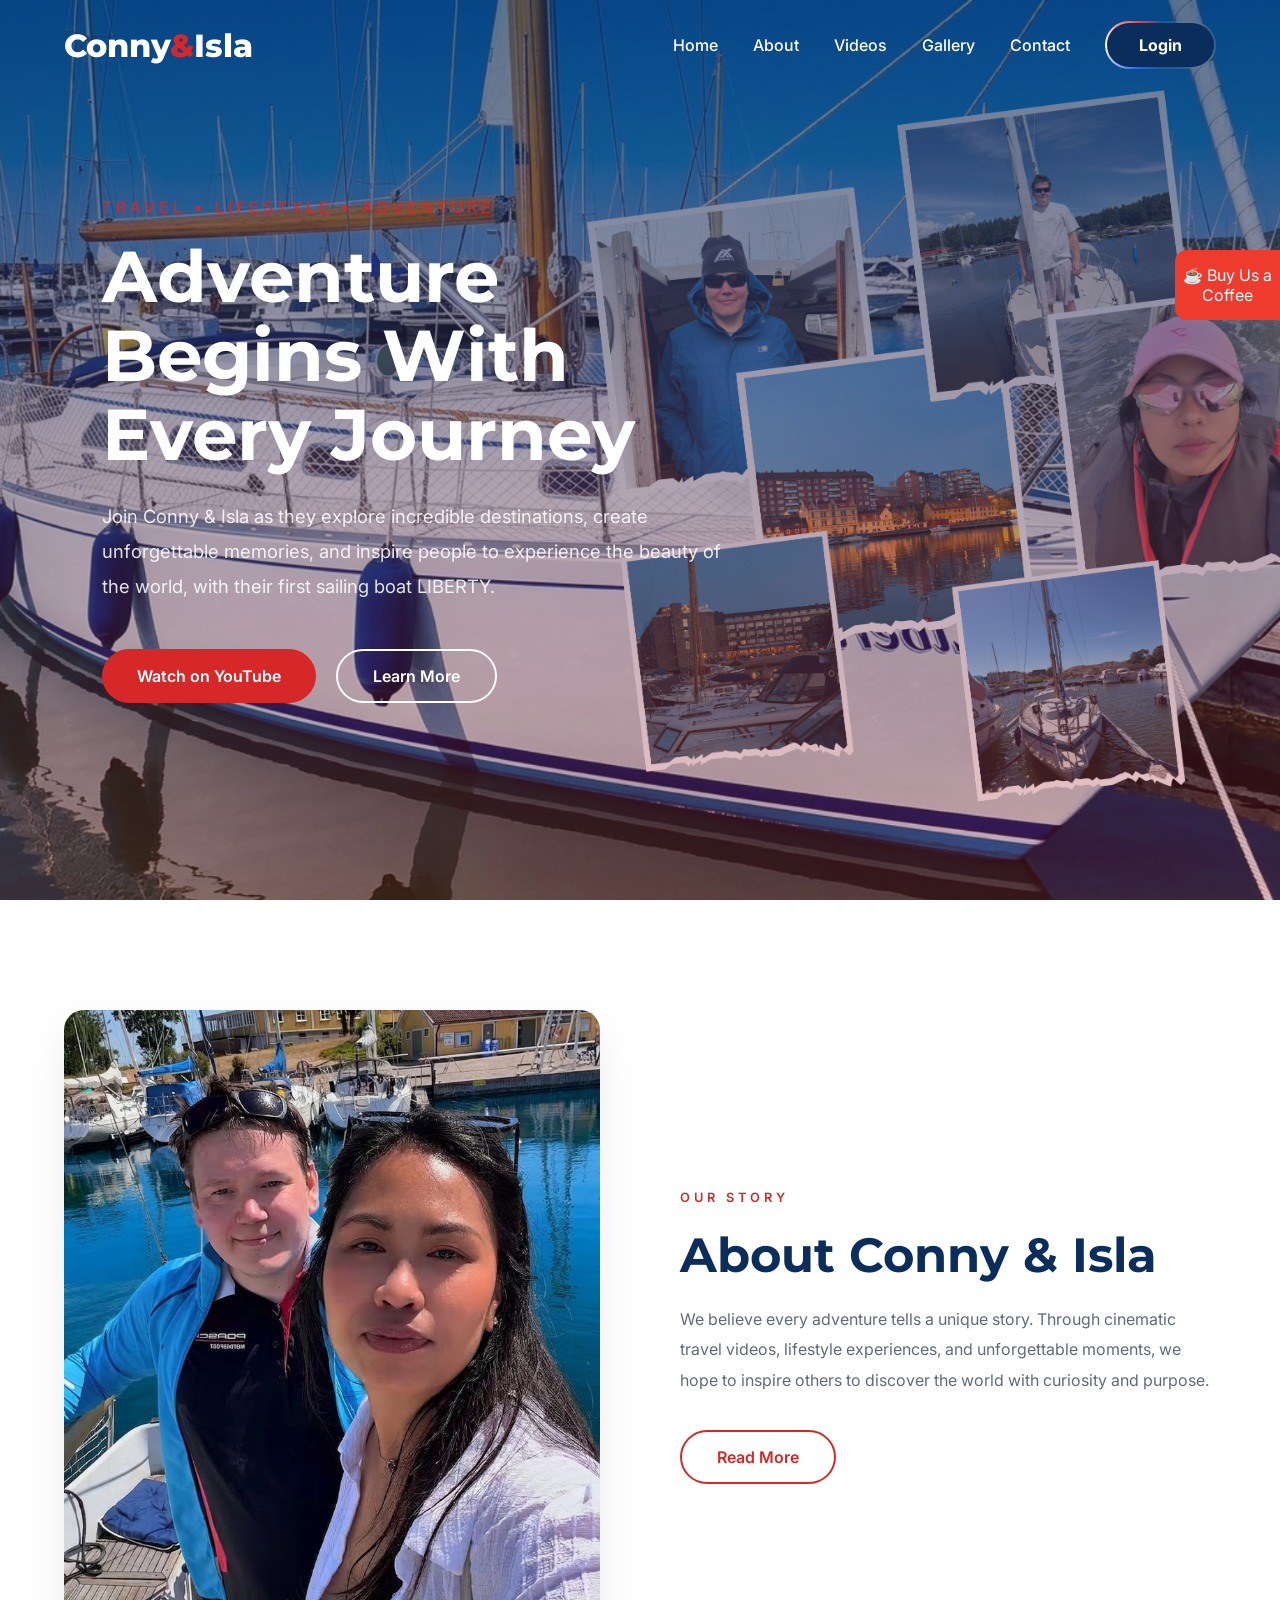
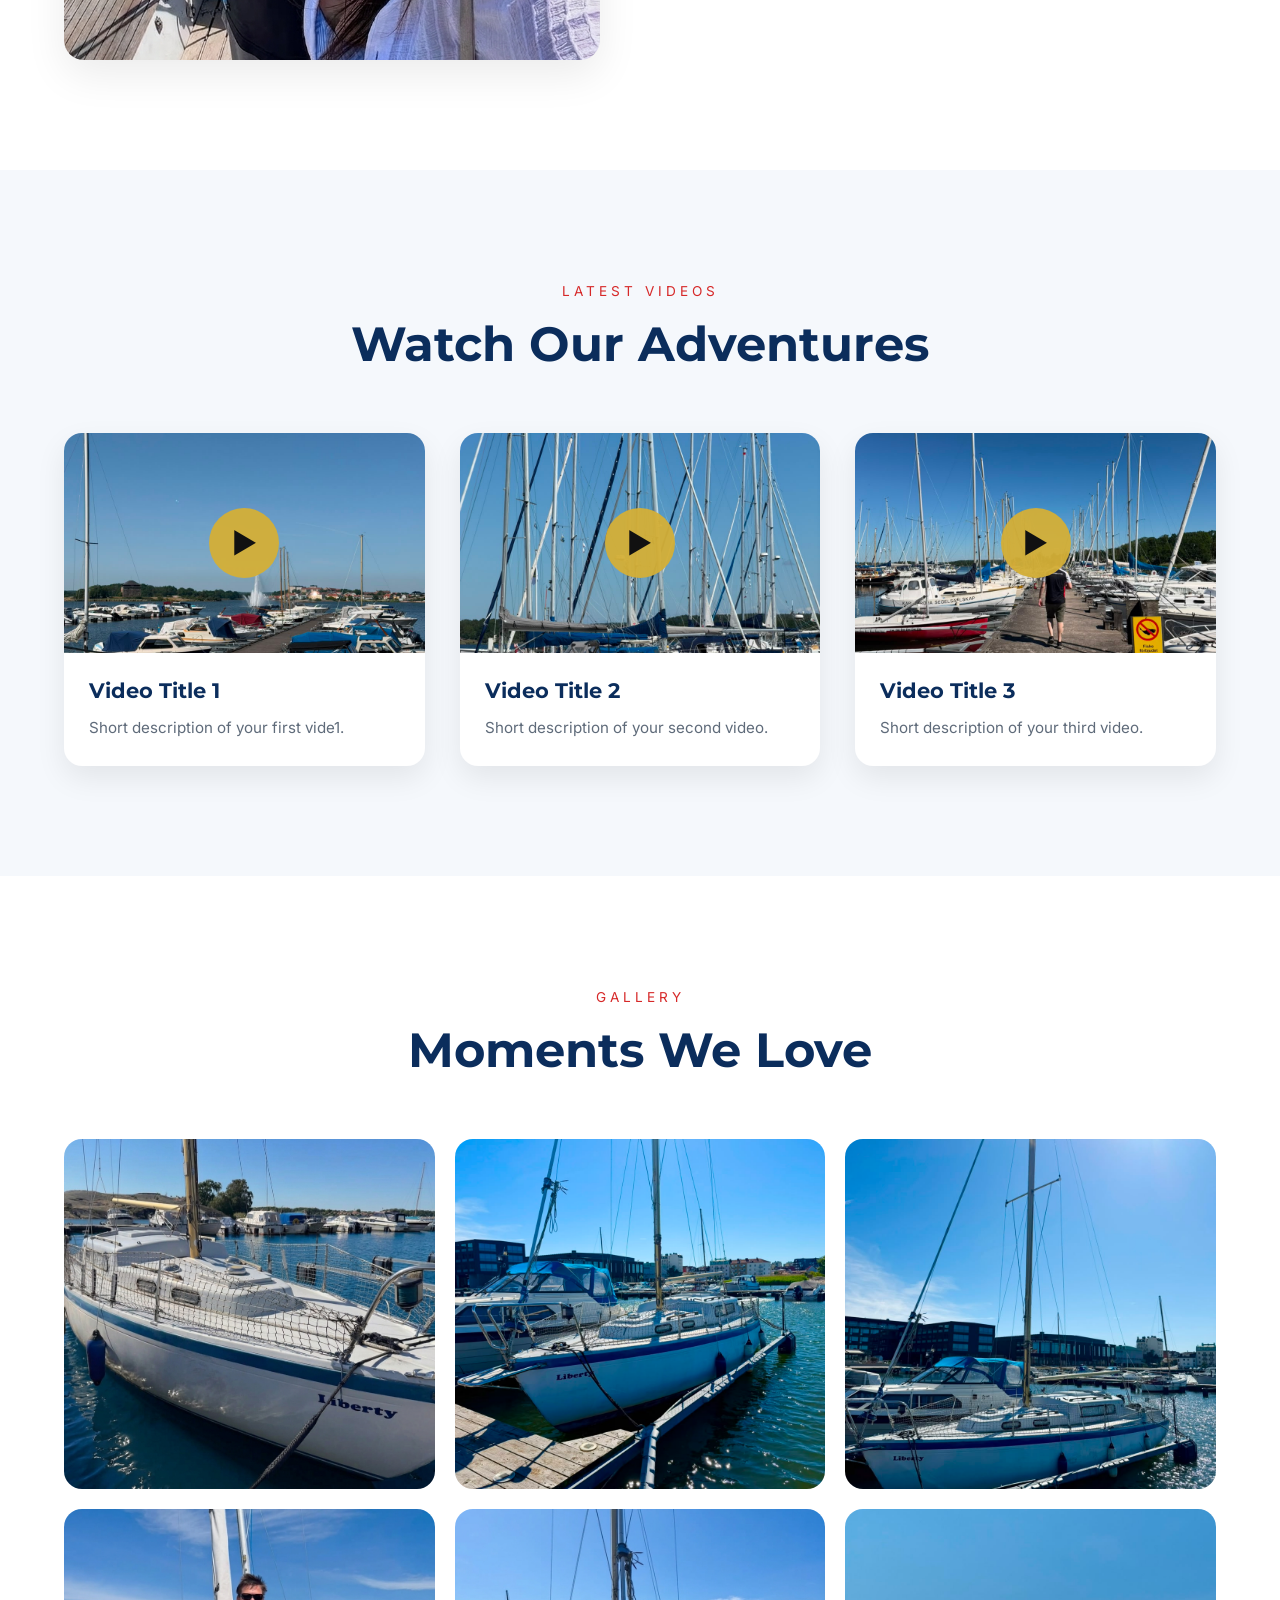
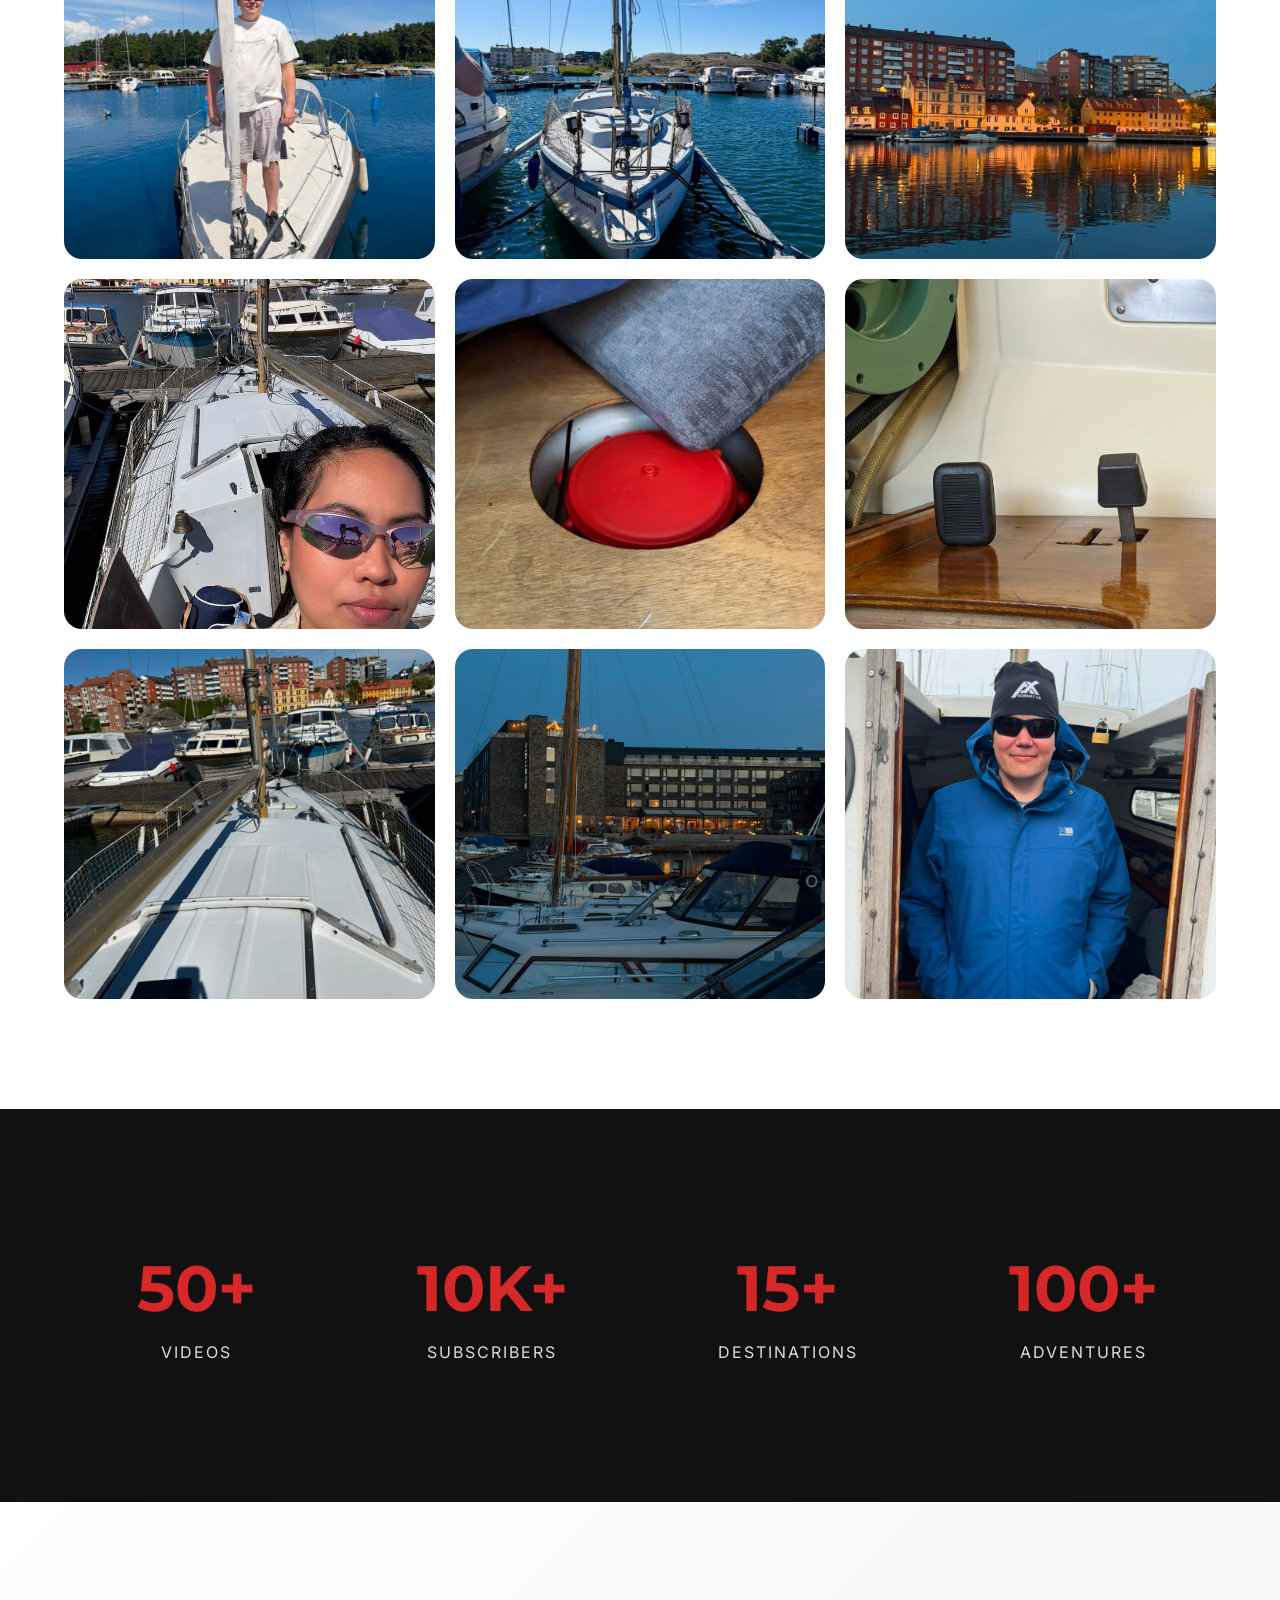
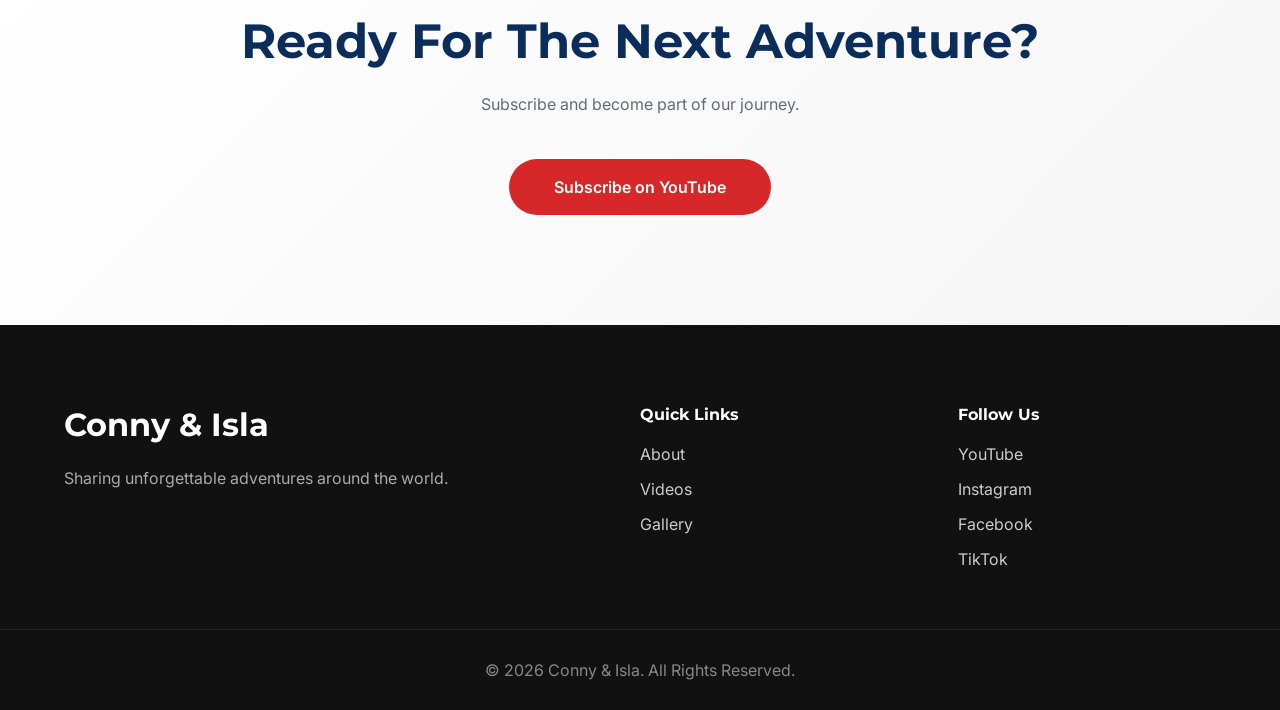
==== commit 07ffcc67: "update" ====
--- a/index.html
+++ b/index.html
@@ -15,7 +15,7 @@
 
     <link href="https://fonts.googleapis.com/css2?family=Montserrat:wght@400;500;600;700;800&family=Inter:wght@300;400;500;600&display=swap" rel="stylesheet">
 
-    <link rel="stylesheet" href="style.css">
+    <link rel="stylesheet" href="css/style.css">
 </head>
 
 <body>
@@ -24,83 +24,96 @@
     <!-- HEADER -->
     <!-- ========================= -->
 
-    <header id="header">
-
-        <div class="container">
-
-            <div class="logo">
-                <a href="#">
-                    Conny<span>&</span>Isla
+<header id="header">
+
+    <div class="container">
+
+        <div class="logo">
+            <a href="#">
+                Conny<span>&</span>Isla
+            </a>
+        </div>
+
+<nav>
+
+    <!-- Desktop Menu -->
+    <ul class="desktop-nav">
+
+        <li><a href="#hero">Home</a></li>
+        <li><a href="#about">About</a></li>
+        <li><a href="#videos">Videos</a></li>
+        <li><a href="#gallery">Gallery</a></li>
+        <li><a href="#contact">Contact</a></li>
+
+        <li>
+            <a href="login.html" class="login-btn">
+                <span>Login</span>
+            </a>
+        </li>
+
+    </ul>
+
+    <!-- Hamburger -->
+    <div class="hamburger" id="hamburger">
+        ☰
+    </div>
+
+    <!-- Overlay -->
+    <div class="mobile-overlay" id="overlay"></div>
+
+    <!-- Sidebar -->
+    <div class="mobile-menu" id="mobileMenu">
+
+        <div class="mobile-top">
+
+            <button id="closeMenu">✕
+
+            </button>
+
+        </div>
+
+        <ul>
+
+            <li><a href="#hero">Home</a></li>
+            <li><a href="#about">About</a></li>
+            <li><a href="#videos">Videos</a></li>
+            <li><a href="#gallery">Gallery</a></li>
+            <li><a href="#contact">Contact</a></li>
+
+            <li>
+                <a href="login.html" class="login-btn">
+                    <span>Login</span>
                 </a>
-            </div>
-
-            <nav>
-
-                <ul>
-
-                    <li><a href="#hero">Home</a></li>
-
-                    <li><a href="#about">About</a></li>
-
-                    <li><a href="#videos">Videos</a></li>
-
-                    <li><a href="#gallery">Gallery</a></li>
-
-                    <li><a href="#contact">Contact</a></li>
-
-                </ul>
-
-            </nav>
-
-<div class="coffee-wrapper">
-
-    <a href="#" class="btn subscribe-btn coffee-btn">
-        Buy Us a Coffee
-    </a>
-
-    <div class="coffee-id">
-
-        <div class="lanyard">
-            <div class="clip"></div>
-            <div class="strap left"></div>
-            <div class="strap right"></div>
-        </div>
-
-        <div class="id-card">
-
-            <div class="id-header">
-                ☕ BUY US A COFFEE
-            </div>
-
-            <div class="id-body">
-
-                <p>❤️ Support our journey</p>
-
-                <p>
-                    Every coffee helps us create more adventures.
-                </p>
-
-                <a href="https://buymeacoffee.com/YOURUSERNAME"
-                   target="_blank"
-                   class="coffee-link">
-
-                    ☕ Support Us
-
-                </a>
-
-            </div>
-
-        </div>
+            </li>
+
+            <li>
+    <a href="https://buymeacoffee.com/YOURUSERNAME"
+       target="_blank"
+       class="buy-coffee-link">
+
+        ☕ Buy Us a Coffee
+
+    </a>
+</li>
+
+        </ul>
 
     </div>
 
-</div>
-
-</div>
-
-        </div>
-
-    </header>
+</nav>
+
+  </div>
+
+</header>
+
+<a href="https://buymeacoffee.com/YOURUSERNAME"
+   target="_blank"
+   class="floating-coffee">
+
+    ☕ Buy Us a Coffee
+
+</a>
+
 
     <!-- ========================= -->
     <!-- HERO -->
@@ -154,7 +167,7 @@
 
             <div class="about-image">
 
-                <img src="Images/about.jpeg" alt="Conny and Isla">
+                <img src="Images/about.png" alt="Conny and Isla">
 
             </div>
 
@@ -324,8 +337,8 @@
 
 <div class="gallery-grid">
 
-    <a href="Images/4.jpeg" class="gallery-item">
-        <img src="Images/4.jpeg" alt="">
+    <a href="Images/4.png" class="gallery-item">
+        <img src="Images/4.png" alt="">
     </a>
 
     <a href="Images/5.jpeg" class="gallery-item">
@@ -336,12 +349,12 @@
         <img src="Images/6.jpeg" alt="">
     </a>
 
-    <a href="Images/7.jpeg" class="gallery-item">
-        <img src="Images/7.jpeg" alt="">
-    </a>
-
-    <a href="Images/8.jpeg" class="gallery-item">
-        <img src="Images/8.jpeg" alt="">
+    <a href="Images/7.png" class="gallery-item">
+        <img src="Images/7.png" alt="">
+    </a>
+
+    <a href="Images/8.png" class="gallery-item">
+        <img src="Images/8.png" alt="">
     </a>
 
     <a href="Images/9.jpeg" class="gallery-item">
@@ -352,12 +365,12 @@
         <img src="Images/10.jpeg" alt="">
     </a>
 
-    <a href="Images/11.jpeg" class="gallery-item">
-        <img src="Images/11.jpeg" alt="">
-    </a>
-
-    <a href="Images/12.jpeg" class="gallery-item">
-        <img src="Images/12.jpeg" alt="">
+    <a href="Images/11.png" class="gallery-item">
+        <img src="Images/11.png" alt="">
+    </a>
+
+    <a href="Images/12.png" class="gallery-item">
+        <img src="Images/12.png" alt="">
     </a>
 
     <a href="Images/14.jpeg" class="gallery-item">
@@ -368,8 +381,8 @@
         <img src="Images/15.jpeg" alt="">
     </a>
 
-        <a href="Images/16.jpeg" class="gallery-item">
-        <img src="Images/16.jpeg" alt="">
+        <a href="Images/0.jpeg" class="gallery-item">
+        <img src="Images/0.jpeg" alt="">
     </a>
 
 </div>
@@ -540,7 +553,7 @@
 
     <div id="sparkle-container"></div>
 
-    <script src="script.js"></script>
+    <script src="js/script.js"></script>
 
 </body>
 
--- a/css/style.css
+++ b/css/style.css
@@ -0,0 +1,1685 @@
+/* ===================================
+   GOOGLE FONTS
+=================================== */
+
+@import url('https://fonts.googleapis.com/css2?family=Montserrat:wght@400;500;600;700;800&family=Inter:wght@300;400;500;600&display=swap');
+
+/* ===================================
+   ROOT
+=================================== */
+
+:root{
+
+    --primary:#0B2D5C;      /* Dark Blue */
+    --secondary:#5F6B7A;
+    --white:#ffffff;
+    --light:#F5F8FC;
+    --gold:#D62828;         /* RED accent */
+
+    --blue:#0B2D5C;
+    --red:#D62828;
+
+    --container:1200px;
+
+    --transition:.35s ease;
+
+    --shadow:0 15px 40px rgba(0,0,0,.08);
+
+}
+
+/* ===================================
+   RESET
+=================================== */
+
+*{
+    margin:0;
+    padding:0;
+    box-sizing:border-box;
+}
+
+html{
+
+    scroll-behavior:smooth;
+
+}
+
+body{
+
+    font-family:'Inter',sans-serif;
+    color:var(--primary);
+    background:#fff;
+    overflow-x:hidden;
+
+}
+
+img{
+
+    width:100%;
+    display:block;
+
+}
+
+a{
+
+    text-decoration:none;
+
+}
+
+ul{
+
+    list-style:none;
+
+}
+
+section{
+
+    padding:110px 0;
+
+}
+
+/* ===================================
+   CONTAINER
+=================================== */
+
+.container{
+
+    width:90%;
+    max-width:var(--container);
+    margin:auto;
+
+}
+
+/* ===================================
+   TYPOGRAPHY
+=================================== */
+
+h1,h2,h3,h4{
+
+    font-family:'Montserrat',sans-serif;
+    font-weight:700;
+
+}
+
+.section-tag{
+
+    color:var(--red);
+    text-transform:uppercase;
+    letter-spacing:4px;
+    font-size:.8rem;
+    font-weight:600;
+
+}
+
+.section-title{
+
+    text-align:center;
+    margin-bottom:60px;
+
+}
+
+.section-title span{
+
+    color:var(--red);
+    text-transform:uppercase;
+    letter-spacing:4px;
+    font-size:.85rem;
+
+}
+
+.section-title h2{
+
+    margin-top:15px;
+    font-size:3rem;
+
+}
+
+/* ===================================
+   BUTTONS
+=================================== */
+
+.btn{
+
+display:inline-flex;
+
+align-items:center;
+
+justify-content:center;
+
+padding:15px 35px;
+
+border-radius:50px;
+
+transition:var(--transition);
+
+font-weight:600;
+
+cursor:pointer;
+
+position:relative;
+
+overflow:hidden;
+
+}
+
+.primary-btn{
+
+
+    background:var(--red);
+    color:#fff;
+
+}
+
+.primary-btn:hover{
+
+    transform:translateY(-4px);
+    box-shadow:0 20px 30px rgba(0,0,0,.15);
+    background:#b91c1c;
+
+}
+
+.secondary-btn{
+
+    border:2px solid #fff;
+    color:#fff;
+
+}
+
+.secondary-btn:hover{
+
+    background:var(--blue);
+    border-color:var(--blue);
+
+}
+
+.outline-btn{
+
+    border:2px solid var(--gold);
+    color:var(--red);
+
+}
+
+.outline-btn:hover{
+
+    background:var(--gold);
+    color:#111;
+
+}
+
+/* ===================================
+   HEADER
+=================================== */
+
+#header{
+
+    position:fixed;
+    width:100%;
+    top:0;
+    left:0;
+
+    z-index:999;
+
+    transition:.4s;
+
+}
+
+#header.scrolled{
+
+    background:rgba(255,255,255,.82);
+
+    backdrop-filter:blur(18px);
+
+    box-shadow:0 5px 25px rgba(0,0,0,.08);
+
+}
+
+#header .container{
+
+    display:flex;
+
+    justify-content:space-between;
+
+    align-items:center;
+
+    height:90px;
+
+}
+
+.logo a{
+
+    font-size:2rem;
+
+    font-family:'Montserrat',sans-serif;
+
+    font-weight:800;
+
+    color:#fff;
+
+}
+
+.logo span{
+
+    color:var(--red);
+
+}
+
+#header.scrolled .logo a{
+
+    color:#111;
+
+}
+
+nav a{
+
+    color:#fff;
+
+    font-weight:500;
+
+    transition:.3s;
+
+}
+
+nav a:hover{
+
+    color:var(--red);
+
+}
+
+#header.scrolled nav a{
+
+    color:#111;
+
+}
+
+
+/* ===================================
+   HERO
+=================================== */
+
+#hero{
+
+    height:100vh;
+
+    display:flex;
+
+    align-items:center;
+
+    position:relative;
+
+    overflow:hidden;
+
+    background:url("../Images/background.png") center center/cover no-repeat;
+
+}
+
+#hero::before{
+
+    content:"";
+
+    position:absolute;
+
+    inset:0;
+
+    background:linear-gradient(
+        rgba(11,45,92,.65),
+        rgba(214,40,40,.25)
+    );
+
+}
+
+.hero-content{
+
+    position:relative;
+    z-index:2;
+
+    max-width:650px;
+
+    margin-left:8%;
+
+    margin-right:auto;
+
+}
+
+.subtitle{
+
+    color:var(--red);
+
+    letter-spacing:4px;
+
+    text-transform:uppercase;
+
+    margin-bottom:20px;
+
+}
+
+.hero-content h1{
+
+    font-size:4.5rem;
+
+    color:#fff;
+
+    line-height:1.1;
+
+    margin-bottom:25px;
+
+}
+
+.description{
+
+    color:rgba(255,255,255,.88);
+
+    font-size:1.15rem;
+
+    line-height:1.9;
+
+    margin-bottom:45px;
+
+}
+
+.hero-buttons{
+
+    display:flex;
+
+    gap:20px;
+
+}
+
+/* ===================================
+   RESPONSIVE
+=================================== */
+
+@media(max-width:768px){
+
+    .hero-content h1{
+
+    font-size:3.3rem;
+
+}
+
+section{
+
+    padding:80px 0;
+
+}
+
+.hero-content{
+
+    text-align:center;
+
+}
+
+.hero-content h1{
+
+    font-size:2.5rem;
+
+}
+
+.hero-buttons{
+
+    flex-direction:column;
+
+}
+
+.btn{
+
+    width:100%;
+
+}
+
+.logo a{
+
+    font-size:1.6rem;
+
+}
+
+}
+
+/* ===================================
+   ABOUT SECTION
+=================================== */
+
+#about{
+
+    background:#fff;
+
+}
+
+.about-grid{
+
+    display:grid;
+
+    grid-template-columns:1fr 1fr;
+
+    gap:80px;
+
+    align-items:center;
+
+}
+
+.about-image{
+
+    overflow:hidden;
+
+    border-radius:20px;
+
+    box-shadow:var(--shadow);
+
+}
+
+.about-image img{
+
+    height:650px;
+
+    object-fit:cover;
+
+    transition:.6s;
+
+}
+
+.about-image:hover img{
+
+    transform:scale(1.05);
+
+}
+
+.about-content h2{
+
+    font-size:3rem;
+
+    margin:20px 0;
+
+}
+
+.about-content p{
+
+    color:var(--secondary);
+
+    line-height:1.9;
+
+    margin-bottom:35px;
+
+}
+
+/* ===================================
+   VIDEO SECTION
+=================================== */
+
+#videos{
+
+    background:var(--light);
+
+}
+
+.video-grid{
+
+    display:grid;
+
+    grid-template-columns:repeat(3,1fr);
+
+    gap:35px;
+
+}
+
+.video-card{
+
+    background:#fff;
+
+    border-radius:18px;
+
+    overflow:hidden;
+
+    box-shadow:0 12px 30px rgba(0,0,0,.08);
+
+    transition:.35s;
+
+    cursor:pointer;
+
+}
+
+.video-card:hover{
+
+    transform:translateY(-12px);
+
+    box-shadow:0 25px 45px rgba(0,0,0,.18);
+
+}
+
+.video-thumbnail{
+
+    position:relative;
+
+    height:220px;
+
+    overflow:hidden;
+
+}
+
+.video-thumbnail img{
+
+    width:100%;
+
+    height:100%;
+
+    object-fit:cover;
+
+    transition:.5s;
+
+}
+
+.video-card:hover img{
+
+    transform:scale(1.08);
+
+}
+
+.play-button{
+
+    position:absolute;
+
+    top:50%;
+
+    left:50%;
+
+    transform:translate(-50%,-50%);
+
+    width:70px;
+
+    height:70px;
+
+    border-radius:50%;
+
+    background:rgba(212,175,55,.95);
+
+    display:flex;
+
+    justify-content:center;
+
+    align-items:center;
+
+    font-size:28px;
+
+    color:#111;
+
+    transition:.3s;
+
+}
+
+.video-card:hover .play-button{
+
+    transform:translate(-50%,-50%) scale(1.12);
+
+}
+
+.video-content{
+
+    padding:25px;
+
+}
+
+.video-content h3{
+
+    font-size:1.3rem;
+
+    margin-bottom:12px;
+
+}
+
+.video-content p{
+
+    color:var(--secondary);
+
+    line-height:1.7;
+
+    font-size:.95rem;
+
+}
+
+/* ===================================
+   GALLERY
+=================================== */
+
+#gallery{
+
+    background:#fff;
+
+}
+
+.gallery-grid{
+
+    display:grid;
+
+    grid-template-columns:repeat(3,1fr);
+
+    gap:20px;
+
+}
+
+.gallery-item{
+
+    position:relative;
+
+    overflow:hidden;
+
+    border-radius:18px;
+
+    cursor:pointer;
+
+}
+
+.gallery-item img{
+
+    width:100%;
+
+    height:350px;
+
+    object-fit:cover;
+
+    transition:.6s;
+
+}
+
+.gallery-item:hover img{
+
+    transform:scale(1.08);
+
+}
+
+.gallery-item::after{
+
+    content:'';
+
+    position:absolute;
+
+    inset:0;
+
+    background:rgba(0,0,0,.25);
+
+    opacity:0;
+
+    transition:.4s;
+
+}
+
+.gallery-item:hover::after{
+
+    opacity:1;
+
+}
+
+/* ===================================
+   PREMIUM HOVER EFFECTS
+=================================== */
+
+.video-card,
+.gallery-item,
+.about-image{
+
+    transition:.4s ease;
+
+}
+
+.video-card:hover,
+.gallery-item:hover,
+.about-image:hover{
+
+    transform:translateY(-6px);
+
+}
+
+/* ===================================
+   TABLET
+=================================== */
+
+@media(max-width:991px){
+
+.about-grid{
+
+    grid-template-columns:1fr;
+
+}
+
+.about-image img{
+
+    height:500px;
+
+}
+
+.video-grid{
+
+    grid-template-columns:repeat(2,1fr);
+
+}
+
+.gallery-grid{
+
+    grid-template-columns:repeat(2,1fr);
+
+}
+
+}
+
+/* ===================================
+   MOBILE
+=================================== */
+
+@media(max-width:768px){
+
+.about-content{
+
+    text-align:center;
+
+}
+
+.about-content h2{
+
+    font-size:2.2rem;
+
+}
+
+.video-grid{
+
+    grid-template-columns:1fr;
+
+}
+
+.gallery-grid{
+
+    grid-template-columns:1fr;
+
+}
+
+.gallery-item img{
+
+    height:260px;
+
+}
+
+.floating-coffee{
+
+    display:none;
+
+}
+
+.mobile-coffee{
+
+    display:block;
+
+}
+
+}
+
+/* ===================================
+   STATS SECTION
+=================================== */
+
+#stats{
+
+    background:#111;
+    color:#fff;
+
+}
+
+.stats-grid{
+
+    display:grid;
+    grid-template-columns:repeat(4,1fr);
+    gap:30px;
+
+}
+
+.stat{
+
+    text-align:center;
+    padding:30px;
+
+}
+
+.stat h3{
+
+    font-size:4rem;
+    color:var(--red);
+    margin-bottom:15px;
+
+}
+
+.stat p{
+
+    color:#ddd;
+    letter-spacing:2px;
+    text-transform:uppercase;
+
+}
+
+/* ===================================
+   CTA SECTION
+=================================== */
+
+#cta{
+
+    background:linear-gradient(135deg,#ffffff,#f5f5f5);
+    text-align:center;
+
+}
+
+#cta h2{
+
+    font-size:3rem;
+    margin-bottom:20px;
+
+}
+
+#cta p{
+
+    max-width:650px;
+    margin:0 auto 40px;
+    color:var(--secondary);
+    line-height:1.8;
+
+}
+
+#cta .btn{
+
+    font-size:1rem;
+    padding:18px 45px;
+
+}
+
+/* ===================================
+   FOOTER
+=================================== */
+
+footer{
+
+    background:#111;
+    color:#fff;
+    padding-top:80px;
+
+}
+
+.footer-grid{
+
+    display:grid;
+    grid-template-columns:2fr 1fr 1fr;
+    gap:60px;
+
+}
+
+footer h3{
+
+    font-size:2rem;
+    margin-bottom:20px;
+
+}
+
+footer h4{
+
+    margin-bottom:20px;
+
+}
+
+footer p{
+
+    color:#aaa;
+    line-height:1.8;
+
+}
+
+footer ul{
+
+    display:flex;
+    flex-direction:column;
+    gap:15px;
+
+}
+
+footer a{
+
+    color:#ccc;
+    transition:.3s;
+
+}
+
+footer a:hover{
+
+    color:var(--red);
+    padding-left:8px;
+
+}
+
+.copyright{
+
+    margin-top:60px;
+    padding:30px;
+    border-top:1px solid rgba(255,255,255,.08);
+    text-align:center;
+    color:#888;
+
+}
+
+/* ===================================
+   SCROLL ANIMATION
+=================================== */
+
+.reveal{
+
+    opacity:0;
+    transform:translateY(60px);
+    transition:all .8s ease;
+
+}
+
+.reveal.active{
+
+    opacity:1;
+    transform:translateY(0);
+
+}
+
+/* ===================================
+   IMAGE EFFECTS
+=================================== */
+
+img{
+
+    transition:.5s;
+
+}
+
+img:hover{
+
+    filter:brightness(1.05);
+
+}
+
+/* ===================================
+   CUSTOM SCROLLBAR
+=================================== */
+
+::-webkit-scrollbar{
+
+    width:8px;
+
+}
+
+::-webkit-scrollbar-track{
+
+    background:#f3f3f3;
+
+}
+
+::-webkit-scrollbar-thumb{
+
+    background:var(--red);
+    border-radius:20px;
+
+}
+
+::-webkit-scrollbar-thumb:hover{
+
+    background:#b99120;
+
+}
+
+/* ===================================
+   SELECTION
+=================================== */
+
+::selection{
+
+    background:var(--gold);
+    color:#111;
+
+}
+
+/* ===================================
+   UTILITIES
+=================================== */
+
+.text-center{
+
+    text-align:center;
+
+}
+
+.mt-50{
+
+    margin-top:50px;
+
+}
+
+.mb-50{
+
+    margin-bottom:50px;
+
+}
+
+/* ===================================
+   TABLET
+=================================== */
+
+@media(max-width:991px){
+
+.stats-grid{
+
+    grid-template-columns:repeat(2,1fr);
+
+}
+
+.footer-grid{
+
+    grid-template-columns:1fr;
+    text-align:center;
+
+}
+
+footer ul{
+
+    align-items:center;
+
+}
+
+}
+
+/* ===================================
+   MOBILE
+=================================== */
+
+@media(max-width:768px){
+
+#cta h2{
+
+    font-size:2.2rem;
+
+}
+
+.stat h3{
+
+    font-size:2.7rem;
+
+}
+
+.stats-grid{
+
+    grid-template-columns:1fr;
+
+}
+
+footer{
+
+    text-align:center;
+
+}
+
+
+
+}
+
+/* Scroll To Top */
+
+#scrollTop{
+
+position:fixed;
+
+bottom:30px;
+
+right:30px;
+
+width:55px;
+
+height:55px;
+
+border:none;
+
+border-radius:50%;
+
+background:#D4AF37;
+
+color:#111;
+
+font-size:22px;
+
+cursor:pointer;
+
+opacity:0;
+
+visibility:hidden;
+
+transition:.35s;
+
+z-index:999;
+
+box-shadow:0 10px 25px rgba(0,0,0,.15);
+
+}
+
+#scrollTop.show{
+
+opacity:1;
+
+visibility:visible;
+
+}
+
+#scrollTop:hover{
+
+transform:translateY(-5px);
+
+}
+
+/* Ripple */
+
+.ripple{
+
+position:absolute;
+
+width:15px;
+
+height:15px;
+
+background:rgba(255,255,255,.5);
+
+border-radius:50%;
+
+transform:translate(-50%,-50%);
+
+animation:ripple .6s linear;
+
+}
+
+@keyframes ripple{
+
+from{
+
+width:0;
+
+height:0;
+
+opacity:1;
+
+}
+
+to{
+
+width:450px;
+
+height:450px;
+
+opacity:0;
+
+}
+
+}
+
+/* ===========================
+   LIGHTBOX
+=========================== */
+
+#lightbox{
+
+    position:fixed;
+
+    inset:0;
+
+    background:rgba(0,0,0,.95);
+
+    display:flex;
+
+    justify-content:center;
+
+    align-items:center;
+
+    opacity:0;
+
+    visibility:hidden;
+
+    transition:.35s;
+
+    z-index:9999;
+
+}
+
+#lightbox.active{
+
+    opacity:1;
+
+    visibility:visible;
+
+}
+
+#lightbox img{
+
+    max-width:90%;
+
+    max-height:90%;
+
+    border-radius:10px;
+
+}
+
+#close-lightbox{
+
+    position:absolute;
+
+    top:30px;
+
+    right:40px;
+
+    color:#fff;
+
+    font-size:60px;
+
+    cursor:pointer;
+
+    transition:.3s;
+
+}
+
+#close-lightbox:hover{
+
+    color:#D4AF37;
+
+}
+
+
+/* ===========================
+   PREMIUM CURSOR SPARKLES
+=========================== */
+
+#sparkle-container{
+
+    position:fixed;
+    inset:0;
+
+    pointer-events:none;
+
+    z-index:999999;
+
+}
+
+.sparkle{
+
+    position:fixed;
+
+    border-radius:50%;
+
+    animation:sparkle .8s linear forwards;
+
+}
+
+@keyframes sparkle{
+
+    0%{
+
+        opacity:1;
+
+        transform:
+        translate(0,0)
+        scale(1);
+
+    }
+
+    100%{
+
+        opacity:0;
+
+        transform:
+        translate(var(--x),var(--y))
+        scale(0);
+
+    }
+
+}
+
+/* ======================================
+   FLOATING COFFEE TAB
+====================================== */
+
+.floating-coffee{
+
+    position:fixed;
+    right:0;
+    top:250px;
+    width:105px;
+    height:70px;
+
+    background:#ef3b2d;
+    color:#fff;
+
+    display:flex;
+
+    align-items:center;
+    justify-content:center;
+
+    text-align:center;
+
+    border-radius:12px 0 0 12px;
+
+    z-index:99999;
+
+}
+
+.floating-coffee:hover{
+
+    width:120px;
+
+    background:#ff4b3d;
+
+    box-shadow:
+        -8px 0 30px rgba(255,75,61,.6);
+
+}
+
+.mobile-coffee{
+
+    display:none;
+
+}
+
+.hamburger{
+
+    display:none;
+
+    font-size:34px;
+
+    color:#fff;
+
+    cursor:pointer;
+
+}
+
+
+.desktop-nav{
+    display:flex;
+    gap:35px;
+    align-items:center;
+}
+
+.login-btn{
+
+    position:relative;
+
+    display:inline-flex;
+
+    align-items:center;
+
+    justify-content:center;
+
+    padding:14px 34px;
+
+    border-radius:50px;
+
+    overflow:hidden;
+
+    isolation:isolate;
+
+    background:rgba(255,255,255,.08);
+
+    backdrop-filter:blur(12px);
+
+    color:#fff;
+
+    font-weight:700;
+
+    transition:.35s;
+
+    text-decoration:none;
+
+}
+
+.login-btn span{
+
+    position:relative;
+
+    z-index:5;
+
+    color:#fff;
+
+}
+
+/* Animated Border */
+
+.login-btn::before{
+
+    content:"";
+
+    position:absolute;
+
+    inset:-150%;
+
+    background:conic-gradient(
+
+        transparent 0deg,
+
+        transparent 180deg,
+
+        #2563EB,
+
+        #ffffff,
+
+        #EF4444,
+
+        transparent
+
+    );
+
+    animation:borderSpin 2.5s linear infinite;
+
+}
+
+/* Glass Center */
+
+.login-btn::after{
+
+    content:"";
+
+    position:absolute;
+
+    inset:2px;
+
+    border-radius:50px;
+
+    background:#0B2D5C;
+
+    z-index:1;
+
+}
+
+@keyframes borderSpin{
+
+    from{
+
+        transform:rotate(0deg);
+
+    }
+
+    to{
+
+        transform:rotate(360deg);
+
+    }
+
+}
+
+.login-btn:hover{
+
+    transform:translateY(-3px);
+
+    box-shadow:
+        0 0 18px rgba(37,99,235,.5),
+        0 0 35px rgba(239,68,68,.25);
+
+}
+
+/* Hover */
+
+.login-btn:hover{
+
+    transform:translateY(-4px);
+
+    box-shadow:
+
+        0 0 15px rgba(37,99,235,.8),
+
+        0 0 35px rgba(239,68,68,.4);
+
+}
+
+/* ===========================
+   MOBILE NAV
+=========================== */
+
+
+/* Overlay */
+
+.mobile-overlay{
+
+    position:fixed;
+    inset:0;
+
+    background:rgba(0,0,0,.45);
+
+    opacity:0;
+    visibility:hidden;
+
+    transition:.3s;
+
+    z-index:998;
+
+}
+
+/* Sidebar */
+
+.mobile-menu{
+
+    position:fixed;
+
+    top:0;
+    right:-320px;
+
+    width:300px;
+
+    height:100vh;
+
+    background:#0B2D5C;
+
+    transition:.35s ease;
+
+    z-index:999;
+
+    padding:30px;
+
+    overflow-y:auto;
+
+}
+
+.mobile-menu.active{
+
+    right:0;
+
+}
+
+.mobile-overlay.active{
+
+    opacity:1;
+
+    visibility:visible;
+
+}
+
+.mobile-top{
+
+    display:flex;
+
+    justify-content:flex-end;
+
+}
+
+#closeMenu{
+
+    background:none;
+
+    border:none;
+
+    color:#fff;
+
+    font-size:34px;
+
+    cursor:pointer;
+
+}
+
+.mobile-menu ul{
+
+    display:flex;
+
+    flex-direction:column;
+
+    gap:25px;
+
+    margin-top:40px;
+
+}
+
+.mobile-menu a{
+
+    color:#fff;
+
+    font-size:20px;
+
+    font-weight:600;
+
+}
+
+@media (min-width:769px){
+
+    .hamburger,
+    .mobile-overlay,
+    .mobile-menu{
+        display:none;
+    }
+
+    .desktop-nav{
+        display:flex;
+    }
+
+}
+
+@media (max-width:768px){
+
+    .desktop-nav{
+        display:none;
+    }
+
+    .hamburger{
+        display:block;
+    }
+
+}
+
+.buy-coffee-link{
+    display:block;
+    background:#ef3b2d;
+    color:#fff;
+    text-align:center;
+    padding:14px;
+    border-radius:10px;
+    margin-top:15px;
+    font-weight:700;
+}
+
+.buy-coffee-link:hover{
+    background:#ff4b3d;
+}
+
+/* ===========================
+   MOBILE FIX
+=========================== */
+
+@media (max-width:768px){
+
+    .floating-coffee{
+
+        display:none;
+
+    }
+
+}
